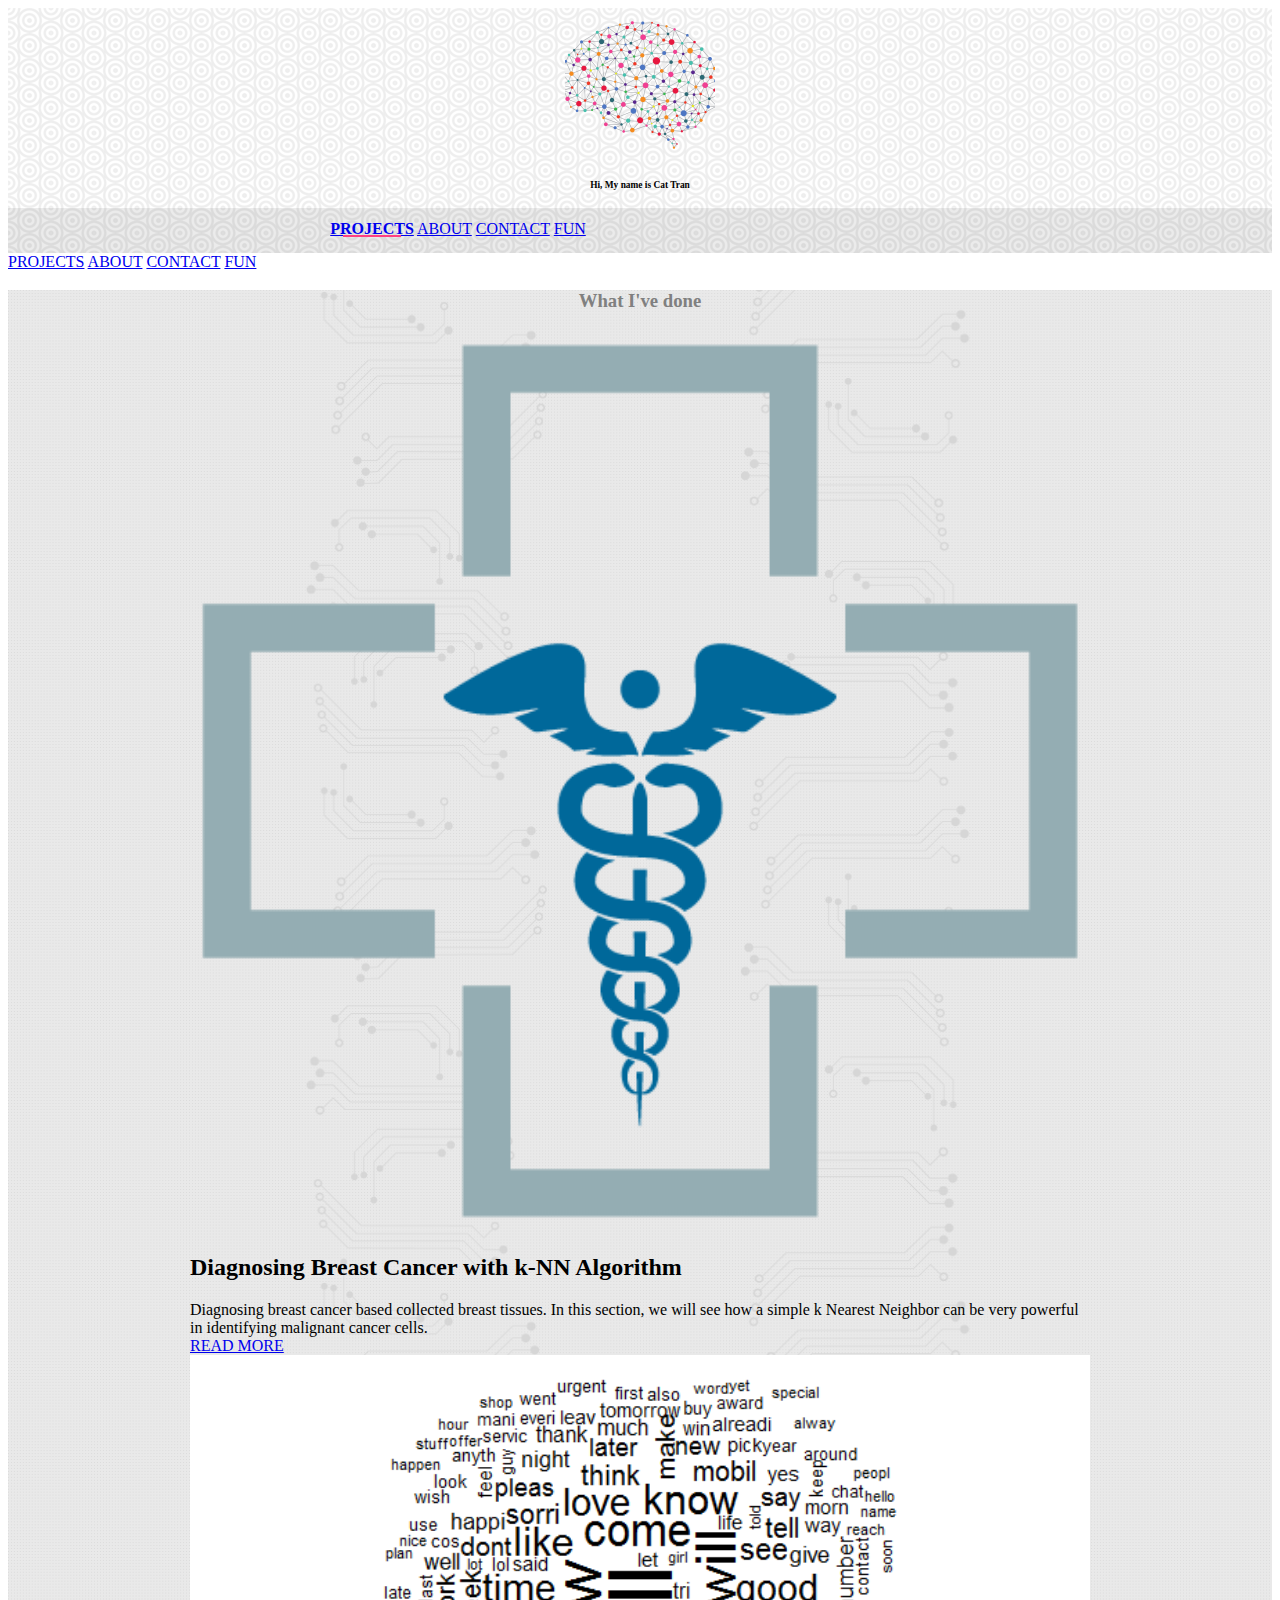
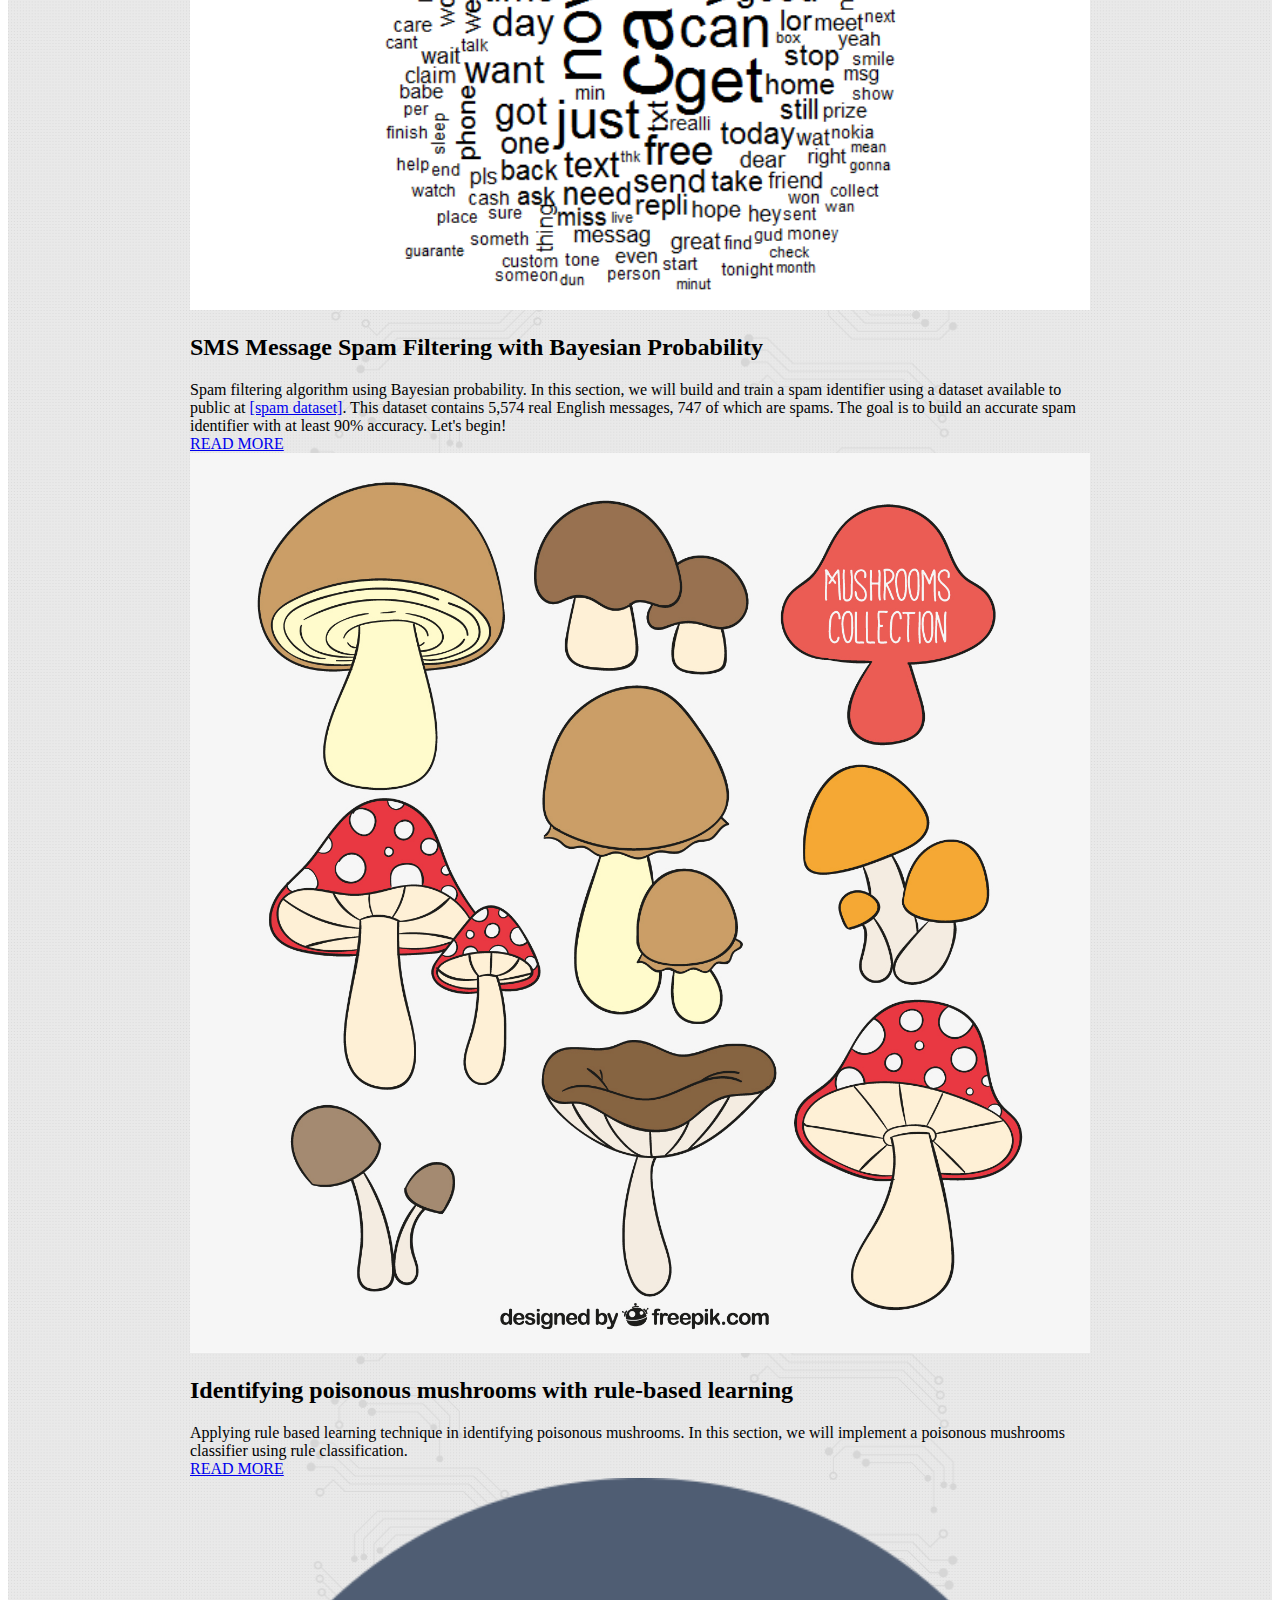
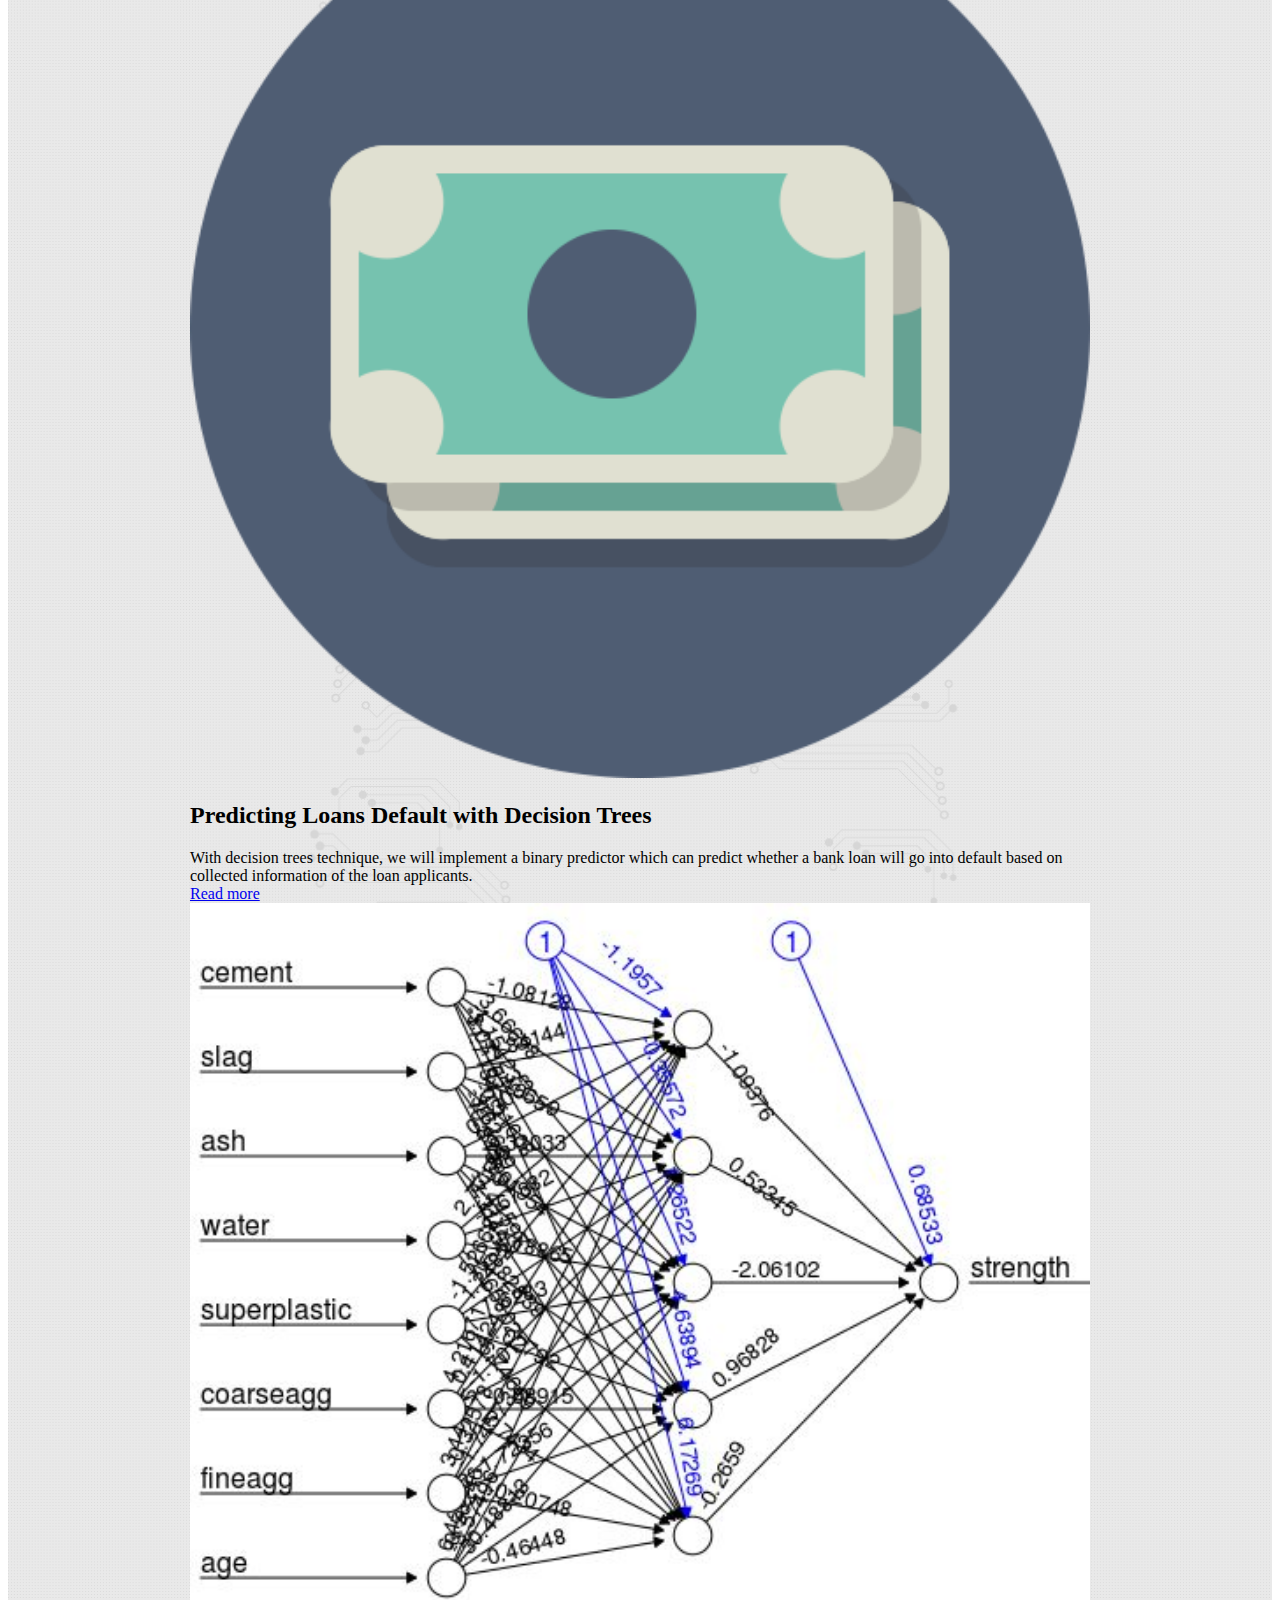
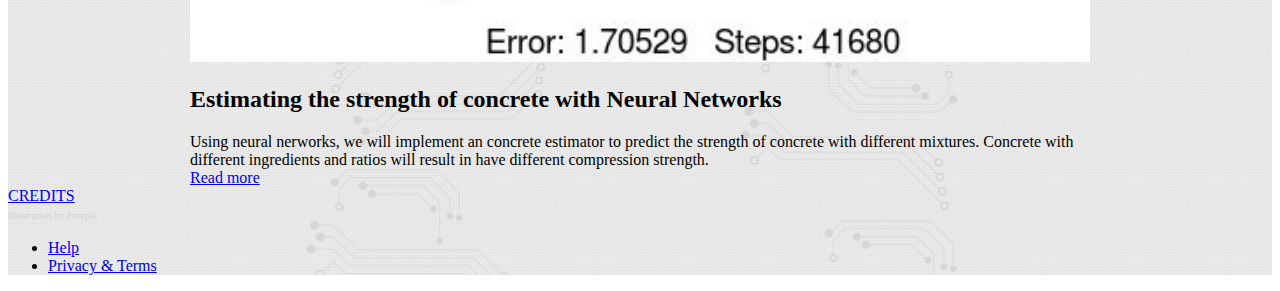
==== index.html @ 6f1a725e "Initial commit" ====
<!doctype html>
<!--
*
*
*
*
*-->
<html lang="en">
<!--============================HEAD===========================-->
<head>
    <meta charset="utf-8">
    <meta http-equiv="X-UA-Compatible" content="IE=edge">
    <meta name="description" content="A portfolio template that uses Material Design Lite.">
    <meta name="viewport" content="width=device-width, initial-scale=1.0, minimum-scale=1.0">
    <title>Cat in Da Hatz</title>
    <link rel="stylesheet" href="https://fonts.googleapis.com/css?family=Roboto:regular,bold,italic,thin,light,bolditalic,black,medium&amp;lang=en">
    <link rel="stylesheet" href="https://code.getmdl.io/1.3.0/material.grey-pink.min.css" />
    <link rel="stylesheet" href="styles.css" />
    <link rel="stylesheet" href="https://fonts.googleapis.com/icon?family=Material+Icons">
</head>
<!--xxxxxxxxxxxxxxxxxxxxxxxx END HEAD XXXXXXXXXXXXXXXXXXXXXXXXX-->
    
<!--============================BODY===========================-->
<body>
    <div class="mdl-layout mdl-js-layout mdl-layout--fixed-header">
        <!-- HEADER, CONTAINS NAVIGATION BAR -->
        <header class="mdl-layout__header mdl-layout__header--waterfall portfolio-header">
            <div class="mdl-layout__header-row portfolio-logo-row">
                <span class="mdl-layout__title">
                    <div class="portfolio-logo"></div>
                    <span class="mdl-layout__title"><h6>Hi, My name is Cat Tran</h6></span>
                </span>
            </div>
            <div class="mdl-layout__header-row portfolio-navigation-row mdl-layout--large-screen-only">
                <nav class="mdl-navigation mdl-typography--body-1-force-preferred-font">
                    <a class="mdl-navigation__link is-active" href="index.html">PROJECTS</a>
                    <a class="mdl-navigation__link" href="about.html">ABOUT</a>
                    <a class="mdl-navigation__link" href="contact.html">CONTACT</a>
                    <a class="mdl-navigation__link" href="fun.html">FUN</a>
                </nav>
            </div>
        </header>
        <!-- NAVIGATION DRAWER, ONLY VISIBLE ON SMALL SCREEN -->
        <div class="mdl-layout__drawer mdl-layout--small-screen-only">
            <nav class="mdl-navigation mdl-typography--body-1-force-preferred-font">
                <a class="mdl-navigation__link is-active" href="index.html">PROJECTS</a>
                <a class="mdl-navigation__link" href="about.html">ABOUT</a>
                <a class="mdl-navigation__link" href="contact.html">CONTACT</a>
                <a class="mdl-navigation__link" href="fun.html">FUN</a>
            </nav>
        </div>
        <!--============== MAIN CONTENTS GOES HERE =====================-->
        <main class="mdl-layout__content">
            <h3 style="color: grey" align="center">What I've done</h3>
            <div class="mdl-grid portfolio-max-width">
                <!--****** breast cancer ******-->
                <div class="mdl-cell mdl-card mdl-shadow--4dp portfolio-card">
                    <div class="mdl-card__media">
                        <img class="article-image" src=" images/medical 2.png" border="0" alt="">
                    </div>
                    <div class="mdl-card__title">
                        <h2 class="mdl-card__title-text">Diagnosing Breast Cancer with k-NN Algorithm</h2>
                    </div>
                    <div class="mdl-card__supporting-text">
                        Diagnosing breast cancer based collected breast tissues. In this section, we will see how a simple k Nearest Neighbor can be very powerful in identifying malignant cancer cells.
                    </div>
                    <div class="mdl-card__actions mdl-card--border">
                        <a class="mdl-button mdl-button--colored mdl-js-button mdl-js-ripple-effect mdl-button--accent" href="projects/Diagnosing%20Breast%20Cancer%20with%20k-NN%20algorithm.nb.html">READ MORE</a>
                    </div>
                </div>
                <!--****** spam filter ******-->
                <div class="mdl-cell mdl-card mdl-shadow--4dp portfolio-card">
                    <div class="mdl-card__media">
                        <img class="article-image" src=" images/spam.png" border="0" alt="">
                    </div>
                    <span style="height: 37px"></span>
                    <div class="mdl-card__title">
                        <h2 class="mdl-card__title-text">SMS Message Spam Filtering with Bayesian Probability</h2>
                    </div>
                    <div class="mdl-card__supporting-text">
                        Spam filtering algorithm using Bayesian probability. In this section, we will build and train a spam identifier using a dataset available to public at <a href="http://www.dt.fee.unicamp.br/~tiago/smsspamcollection/">[spam dataset]</a>. This dataset contains 5,574 real English messages, 747 of which are spams. The goal is to build an accurate spam identifier with at least 90% accuracy. Let's begin!
                    </div>
                    <div class="mdl-card__actions mdl-card--border">
                        <a class="mdl-button mdl-button--colored mdl-js-button mdl-js-ripple-effect mdl-button--accent" href="projects/filtering%20mobile%20phone%20spam%20with%20Naive%20Bayes%20method.nb.html">READ MORE</a>
                    </div>
                </div>
                <!--****** poisonous mushrooms ******-->
                <div class="mdl-cell mdl-card mdl-shadow--4dp portfolio-card">
                    <div class="mdl-card__media">
                        <img class="article-image" src=" images/mushrooms.jpg" border="0" alt="">
                    </div>
                    <div class="mdl-card__title">
                        <h2 class="mdl-card__title-text">Identifying poisonous mushrooms with rule-based learning</h2>
                    </div>
                    <div class="mdl-card__supporting-text">
                        Applying rule based learning technique in identifying poisonous mushrooms. In this section, we will implement a poisonous mushrooms classifier using rule classification.
                    </div>
                    <div class="mdl-card__actions mdl-card--border">
                        <a class="mdl-button mdl-button--colored mdl-js-button mdl-js-ripple-effect mdl-button--accent" href="projects/identifying%20poisonous%20mushrooms%20with%20rule-based%20classifier.nb.html">READ MORE</a>
                    </div>
                </div>
                <!--****** risky bank loans *******-->
                <div class="mdl-cell mdl-card mdl-shadow--4dp portfolio-card">
                    <div class="mdl-card__media">
                        <img class="article-image" src=" images/money.png" border="0" alt="">
                    </div>
                    <div class="mdl-card__title">
                        <h2 class="mdl-card__title-text">Predicting Loans Default with Decision Trees</h2>
                    </div>
                    <div class="mdl-card__supporting-text">
                        With decision trees technique, we will implement a binary predictor which can predict whether a bank loan will go into default based on collected information of the loan applicants.
                    </div>
                    <div class="mdl-card__actions mdl-card--border">
                        <a class="mdl-button mdl-button--colored mdl-js-button mdl-js-ripple-effect mdl-button--accent" href="projects/identying%20risky%20bank%20loans%20with%20C5.0%20decision%20trees.nb.html">Read more</a>
                    </div>
                </div>
                <!--****** concrete strength ******-->
                <div class="mdl-cell mdl-card mdl-shadow--4dp portfolio-card">
                    <div class="mdl-card__media">
                        <img class="article-image" src=" images/concrete.jpg" border="0" alt="">
                    </div>
                    <div class="mdl-card__title">
                        <h2 class="mdl-card__title-text">Estimating the strength of concrete with Neural Networks</h2>
                    </div>
                    <div class="mdl-card__supporting-text">
                        Using neural nerworks, we will implement an concrete estimator to predict the strength of concrete with different mixtures. Concrete with different ingredients and ratios will result in have different compression strength.
                    </div>
                    <div class="mdl-card__actions mdl-card--border">
                        <a class="mdl-button mdl-button--colored mdl-js-button mdl-js-ripple-effect mdl-button--accent" href="projects/modeling%20the%20strength%20of%20concrete%20with%20artificial%20neural%20networks.nb.html">Read more</a>
                    </div>
                </div>
                <!--****** more projects here ******-->        
                
                
            </div>
            <!--========================== FOOTER OF THE SITE ===============================-->
            <footer class="mdl-mini-footer">
                <div class="mdl-mini-footer__left-section">
                    <div class="mdl-logo">
                        <a href="https://getmdl.io/templates/index.html">CREDITS</a><br>
                        <a style="font-size:10px; color: lightgrey; text-decoration: none" href='http://www.freepik.com/free-vector/hand-drawn-mushrooms-collection_820261.htm'>Illustration by Freepik</a>
                    </div>
                </div>
                <div class="mdl-mini-footer__right-section">
                    <ul class="mdl-mini-footer__link-list">
                        <li><a href="#">Help</a></li>
                        <li><a href="#">Privacy & Terms</a></li>
                    </ul>
                </div>
            </footer>
        </main>
    </div>
    <script src="https://code.getmdl.io/1.3.0/material.min.js"></script>
</body>
<!--XXXXXXXXXXXXXXXXXXXXXXXXXXXXXXXXXXXXXXXX END BODY XXXXXXXXXXXXXXXXXXXXXXXXXXXXXXXXXXXXX-->
</html>
---- styles.css ----
main{
    background-image: url("images/circuit.png");
    background-size: 100%    
}
.portfolio-header {
  position: relative;
  background-image: url(images/dimension.png);
}

.portfolio-header .mdl-layout__header-row {
  padding: 0;
  -webkit-justify-content: center;
      -ms-flex-pack: center;
          justify-content: center;
}

.mdl-layout__title {
  font-size: 14px;
  text-align: center;
  font-weight: 300;
}

.is-compact .mdl-layout__title span {
  display: none;
}

.portfolio-logo-row {
  min-height: 200px;
}

.is-compact .portfolio-logo-row {
  min-height: auto;
}

.portfolio-logo {
  background: url(images/small_1420.png) 50% no-repeat;
  background-size: cover;
  height: 150px;
  width: 150px;
  margin: auto auto 10px;
}

.is-compact .portfolio-logo {
  height: 50px;
  width: 50px;
  margin-top: 7px;
}

.portfolio-navigation-row {
  background-color: rgba(0, 0, 0, 0.08);
  text-transform: uppercase;
  height: 45px;
}

.portfolio-navigation-row  .mdl-navigation {
  text-align: center;
  max-width: 900px;
  width: 100%;
}

.portfolio-navigation-row .mdl-navigation__link {
  -webkit-flex: 1;
      -ms-flex: 1;
          flex: 1;
  line-height: 42px;
}

.portfolio-header .mdl-layout__drawer-button {
    background-color: rgba(197, 197, 197, 0.44);
}

.portfolio-navigation-row .is-active {
  position: relative;
  font-weight: bold;
}

.portfolio-navigation-row .is-active:after {
  content: "";
  width: 70%;
  height: 2px;
  display: block;
  position: absolute;
  bottom: 0;
  left: 0;
  background-color: rgb(255,64,129);
  left: 15%;
}

.portfolio-card .mdl-card__title {
  padding-bottom: 0;
}

.portfolio-blog-card-full-bg {
  background: url(images/example-blog03.jpg) center / cover;
}

.portfolio-blog-card-event-bg {
  background: url(images/example-blog05.jpg) center / cover;
}

.portfolio-blog-card-strip-bg {
  background: url(images/example-blog06.jpg) center / cover;
}

.portfolio-blog-card-compact .mdl-card__title {
  padding-bottom: 0;
}

.portfolio-blog-card-bg > .mdl-card__actions {
  height: 52px;
  padding: 16px;
  background: rgba(0, 0, 0, 0.2);
}

img.article-image{
    width: 100%;
    height: auto
}

img.article-image-about {
  width: 50%;
  height: 50%;    
  border-radius: 50%;
  display: block;
  margin: auto;
}

img.article-image-about:hover{
    filter: none
}

.portfolio-max-width {
  max-width: 900px;
  margin: auto;
}

.portfolio-copy {
  max-width: 700px;
}

.no-padding {
  padding: 0;
}

.no-left-padding{
  padding-left: 0;
}

.no-bottom-padding {
  padding-bottom: 0;
}

.padding-top {
  padding: 10px 0 0;
}

.portfolio-share-btn {
  position: relative;
  float: right;
  top: -4px;
}

.demo-card-event > .mdl-card__actions {
    -webkit-align-items: center;
        -ms-flex-align: center;
            align-items: center;
    box-sizing: border-box;
    display: -webkit-flex;
    display: -ms-flexbox;
    display: flex;
}

.portfolio-contact .mdl-textfield {
  width: 100%;
}

.portfolio-contact form {
  max-width: 550px;
  margin: auto;
}

footer {
  background-size: cover;
}
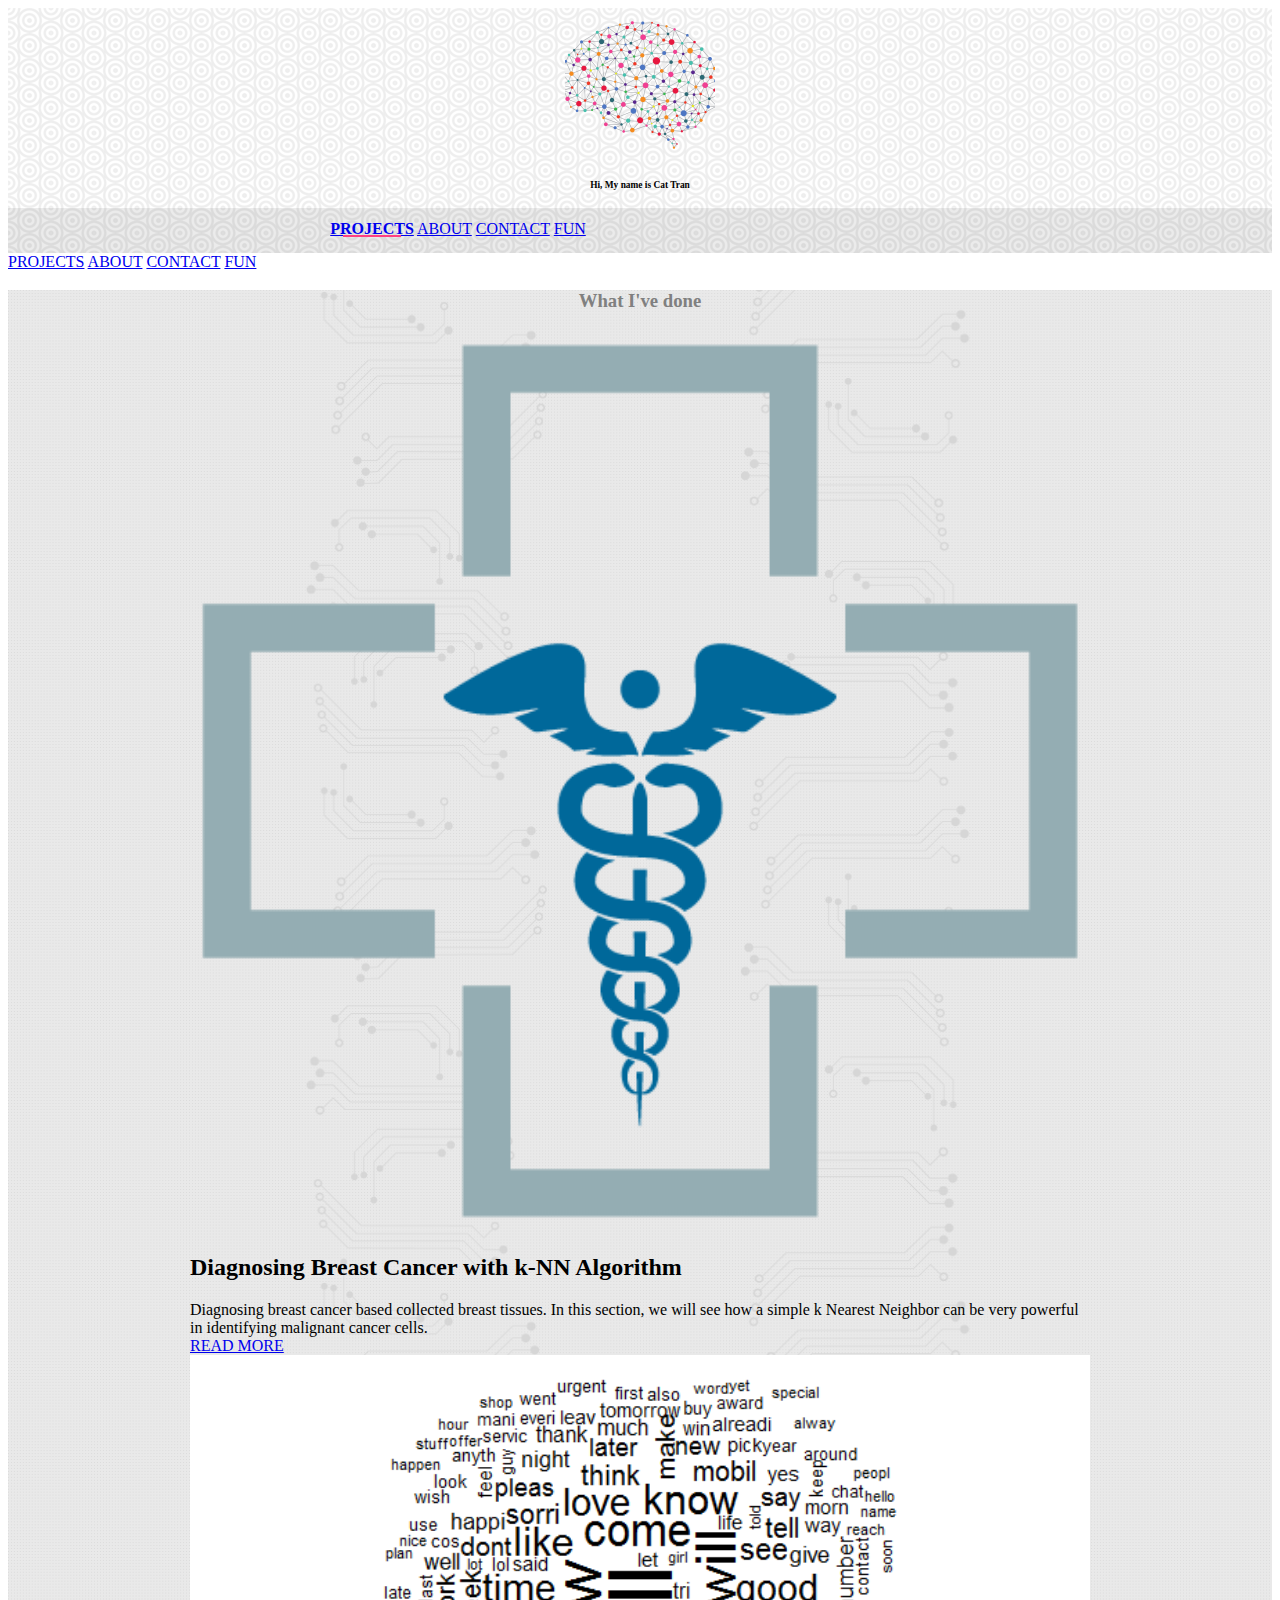
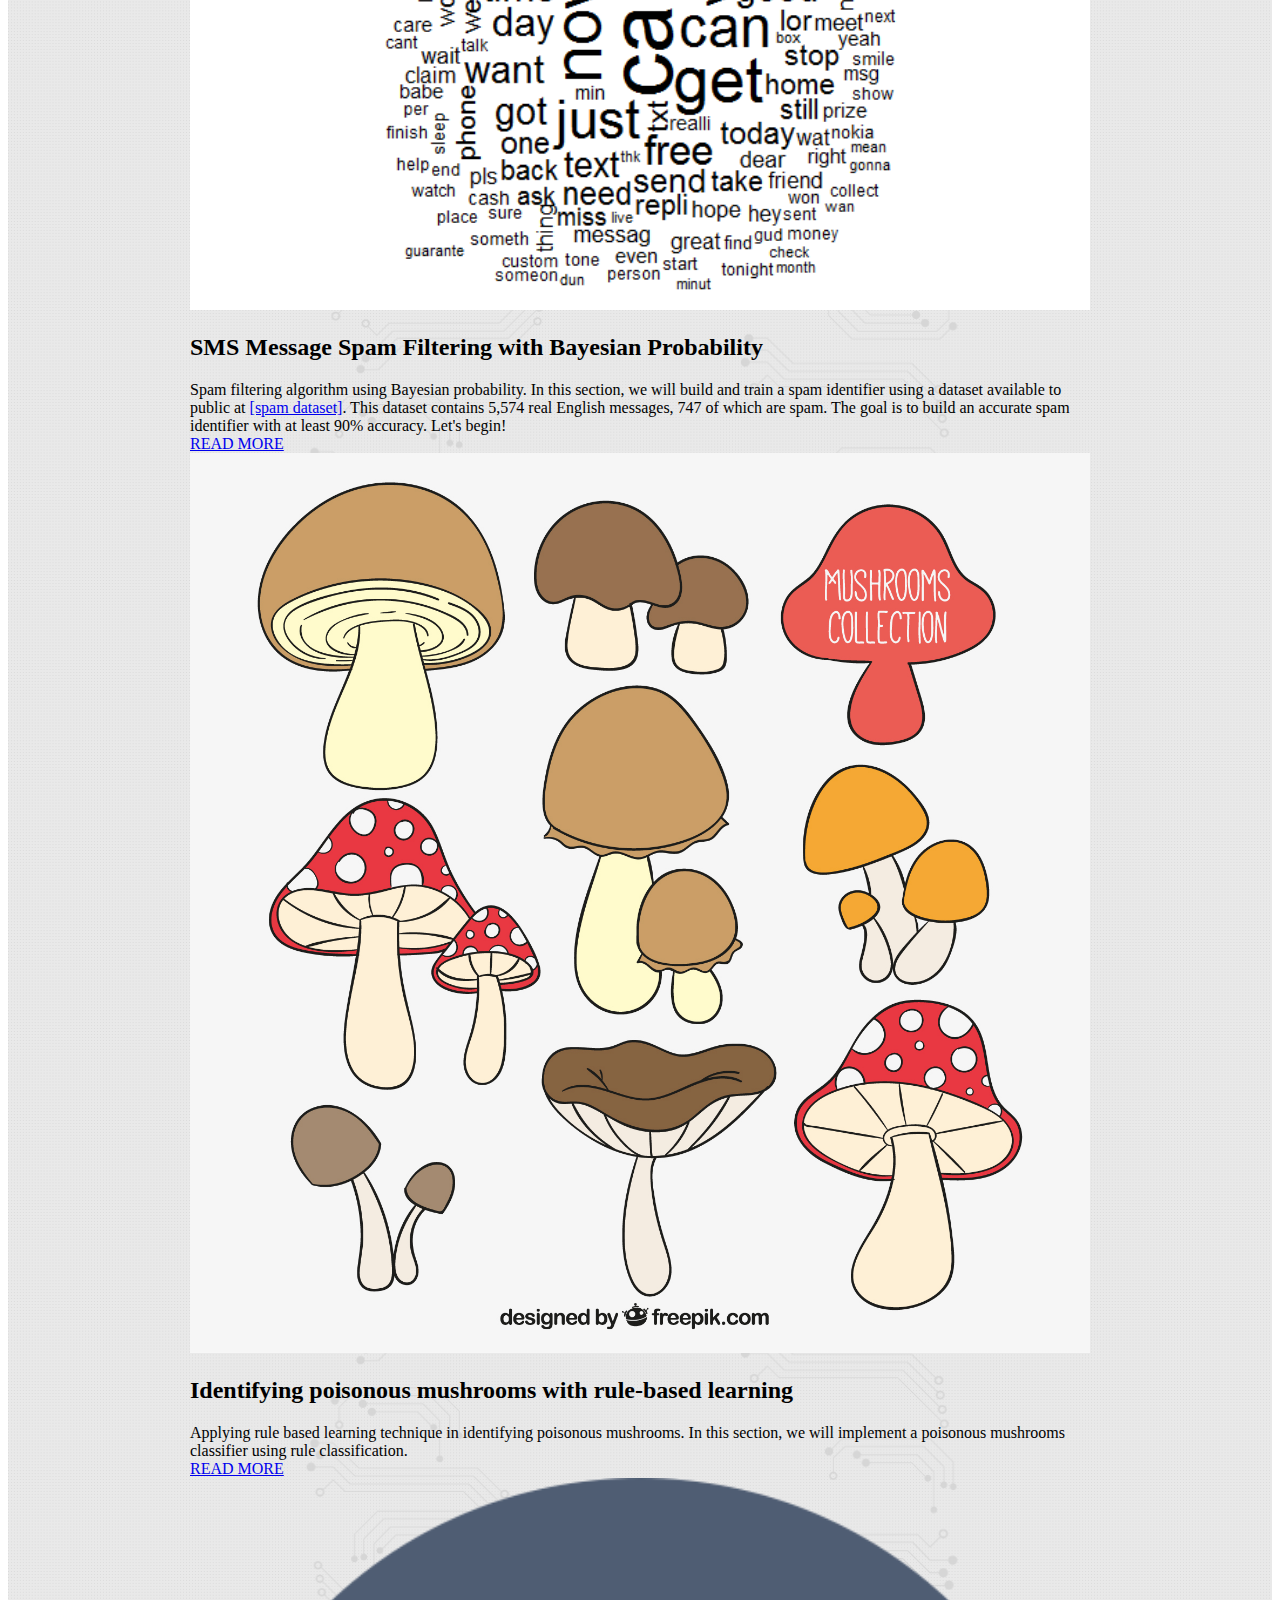
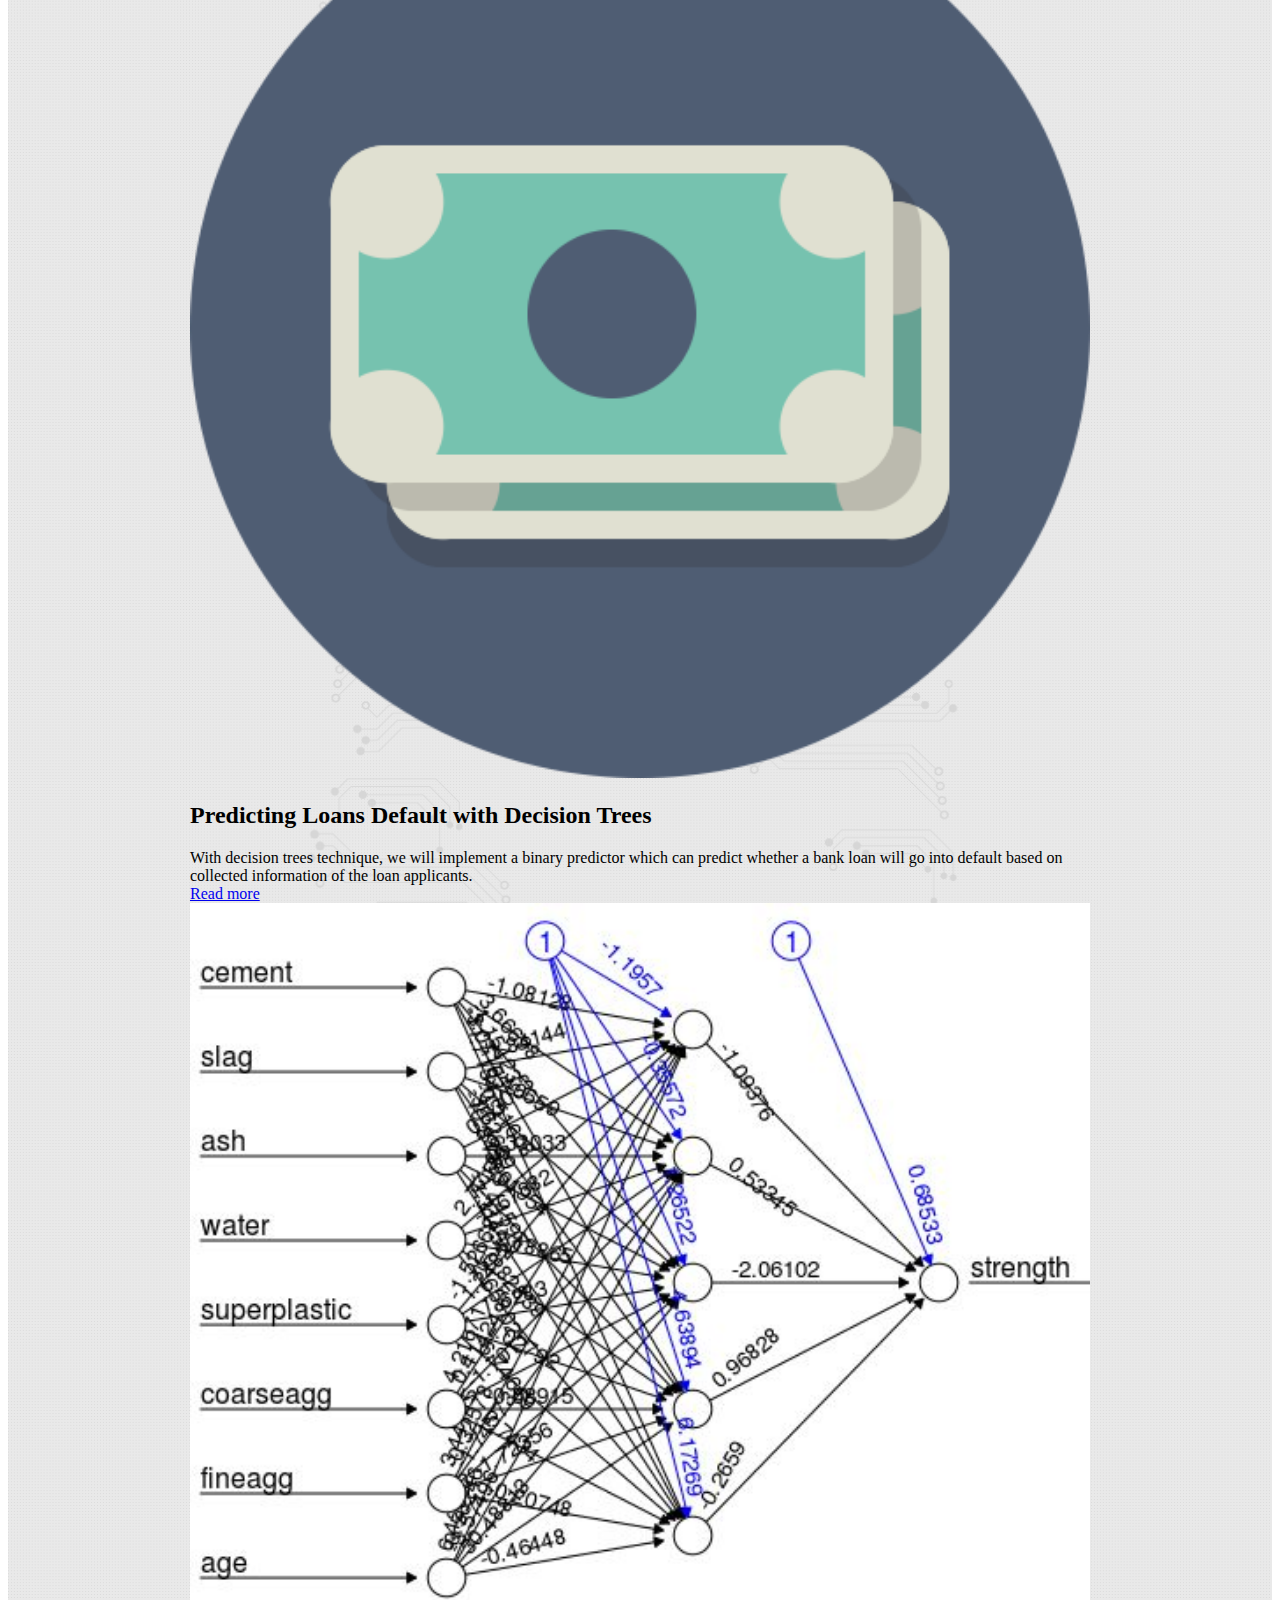
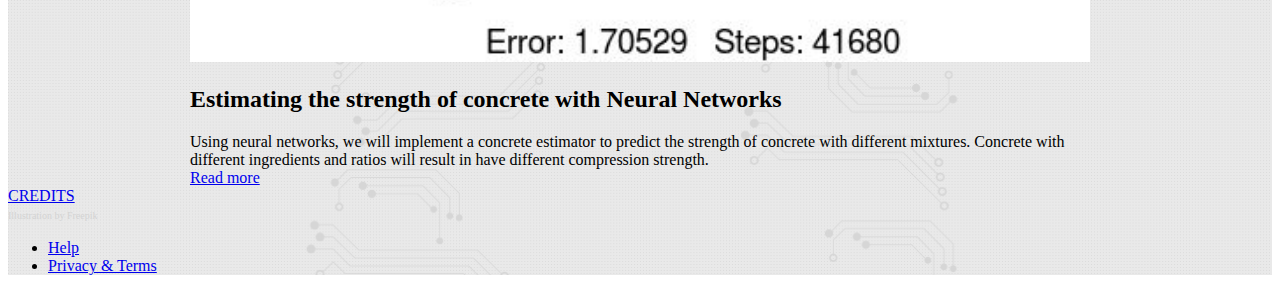
==== commit fd498496: "Spelling checked" ====
--- a/index.html
+++ b/index.html
@@ -78,7 +78,7 @@
                         <h2 class="mdl-card__title-text">SMS Message Spam Filtering with Bayesian Probability</h2>
                     </div>
                     <div class="mdl-card__supporting-text">
-                        Spam filtering algorithm using Bayesian probability. In this section, we will build and train a spam identifier using a dataset available to public at <a href="http://www.dt.fee.unicamp.br/~tiago/smsspamcollection/">[spam dataset]</a>. This dataset contains 5,574 real English messages, 747 of which are spams. The goal is to build an accurate spam identifier with at least 90% accuracy. Let's begin!
+                        Spam filtering algorithm using Bayesian probability. In this section, we will build and train a spam identifier using a dataset available to public at <a href="http://www.dt.fee.unicamp.br/~tiago/smsspamcollection/">[spam dataset]</a>. This dataset contains 5,574 real English messages, 747 of which are spam. The goal is to build an accurate spam identifier with at least 90% accuracy. Let's begin!
                     </div>
                     <div class="mdl-card__actions mdl-card--border">
                         <a class="mdl-button mdl-button--colored mdl-js-button mdl-js-ripple-effect mdl-button--accent" href="projects/filtering%20mobile%20phone%20spam%20with%20Naive%20Bayes%20method.nb.html">READ MORE</a>
@@ -123,7 +123,7 @@
                         <h2 class="mdl-card__title-text">Estimating the strength of concrete with Neural Networks</h2>
                     </div>
                     <div class="mdl-card__supporting-text">
-                        Using neural nerworks, we will implement an concrete estimator to predict the strength of concrete with different mixtures. Concrete with different ingredients and ratios will result in have different compression strength.
+                        Using neural networks, we will implement a concrete estimator to predict the strength of concrete with different mixtures. Concrete with different ingredients and ratios will result in have different compression strength.
                     </div>
                     <div class="mdl-card__actions mdl-card--border">
                         <a class="mdl-button mdl-button--colored mdl-js-button mdl-js-ripple-effect mdl-button--accent" href="projects/modeling%20the%20strength%20of%20concrete%20with%20artificial%20neural%20networks.nb.html">Read more</a>
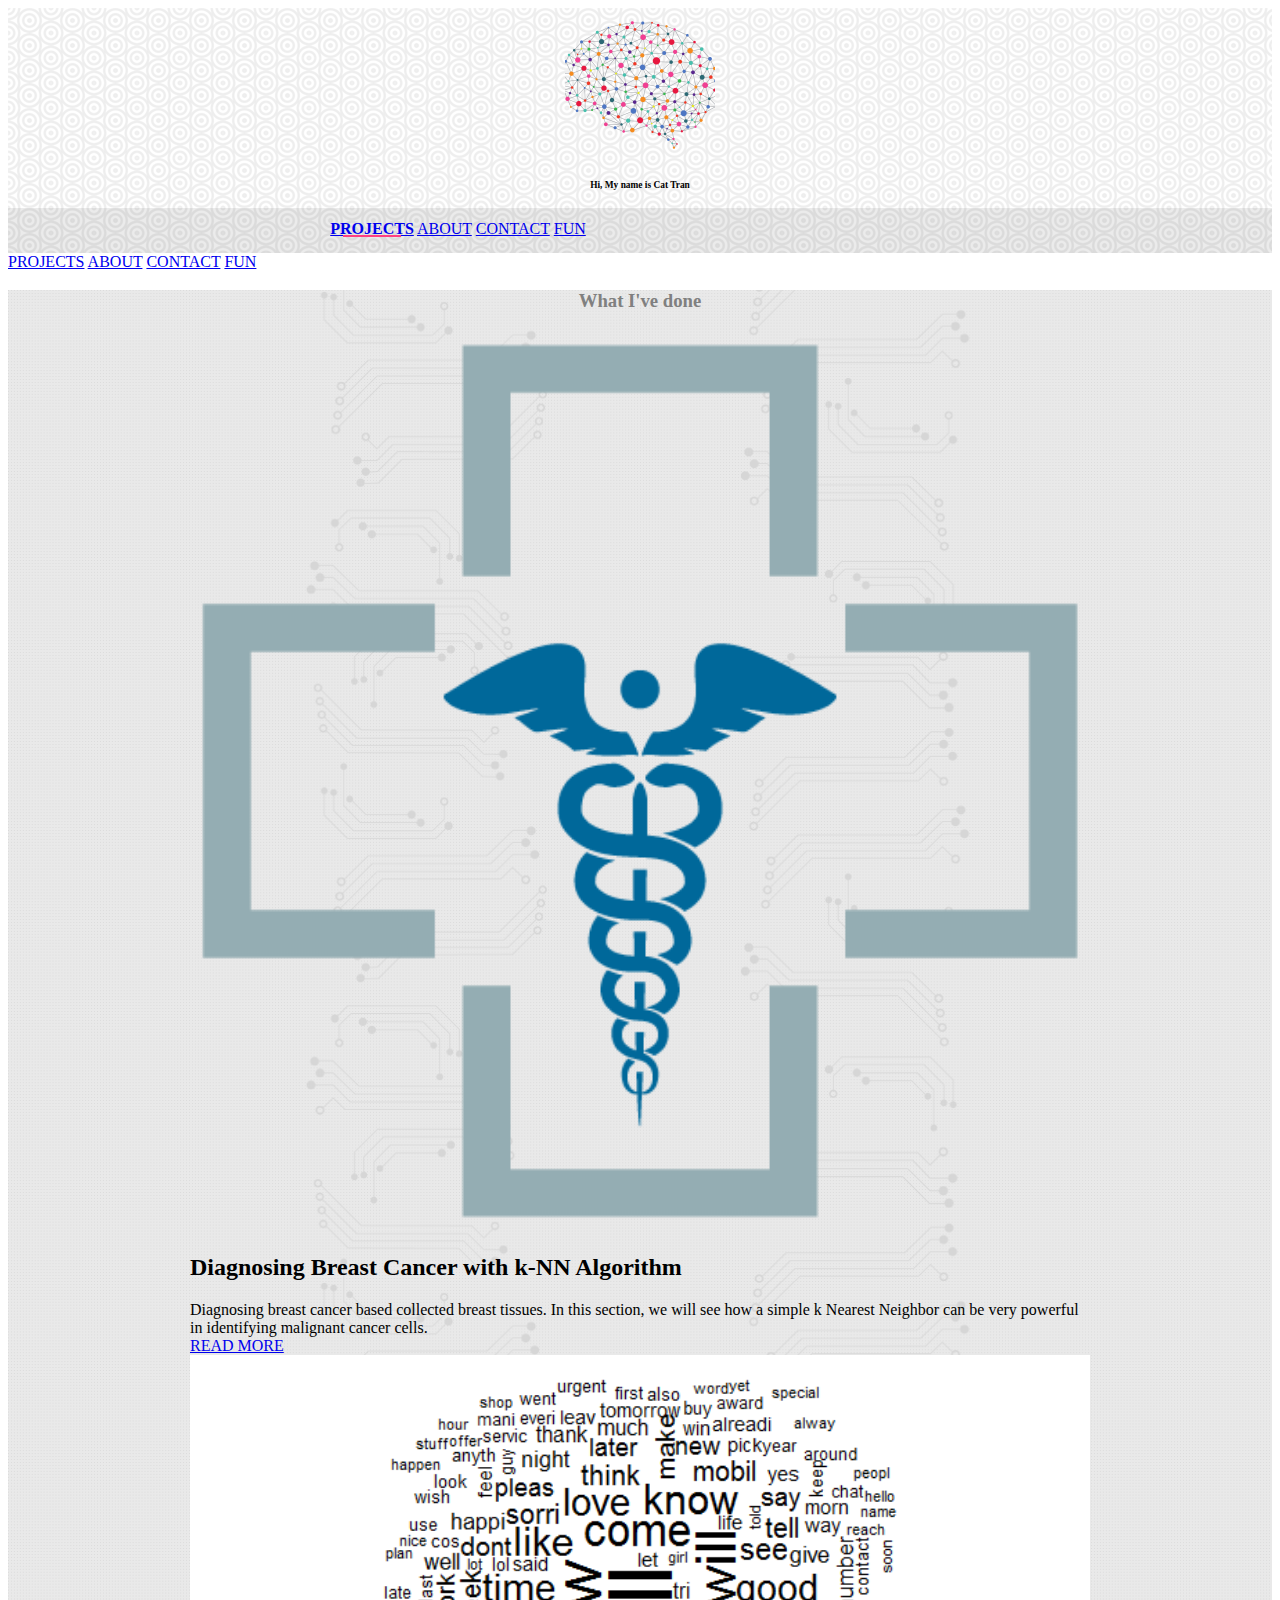
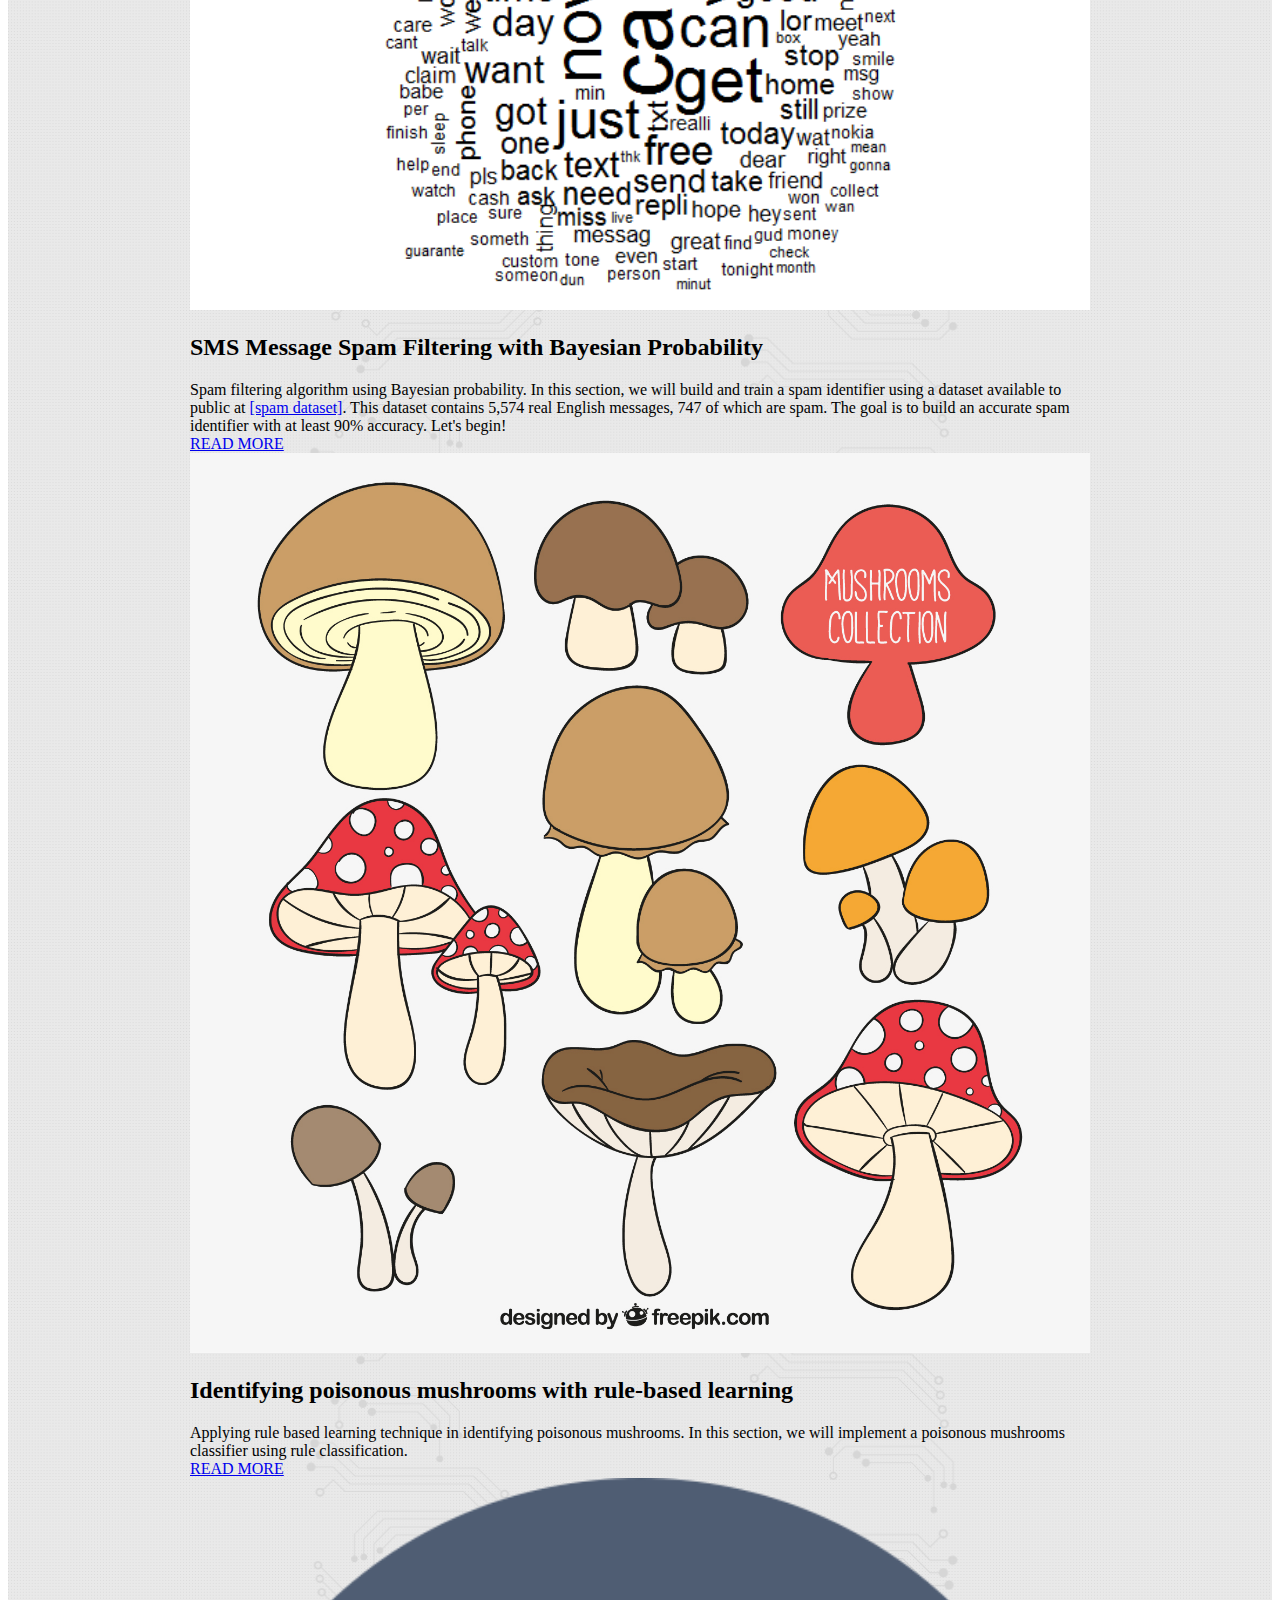
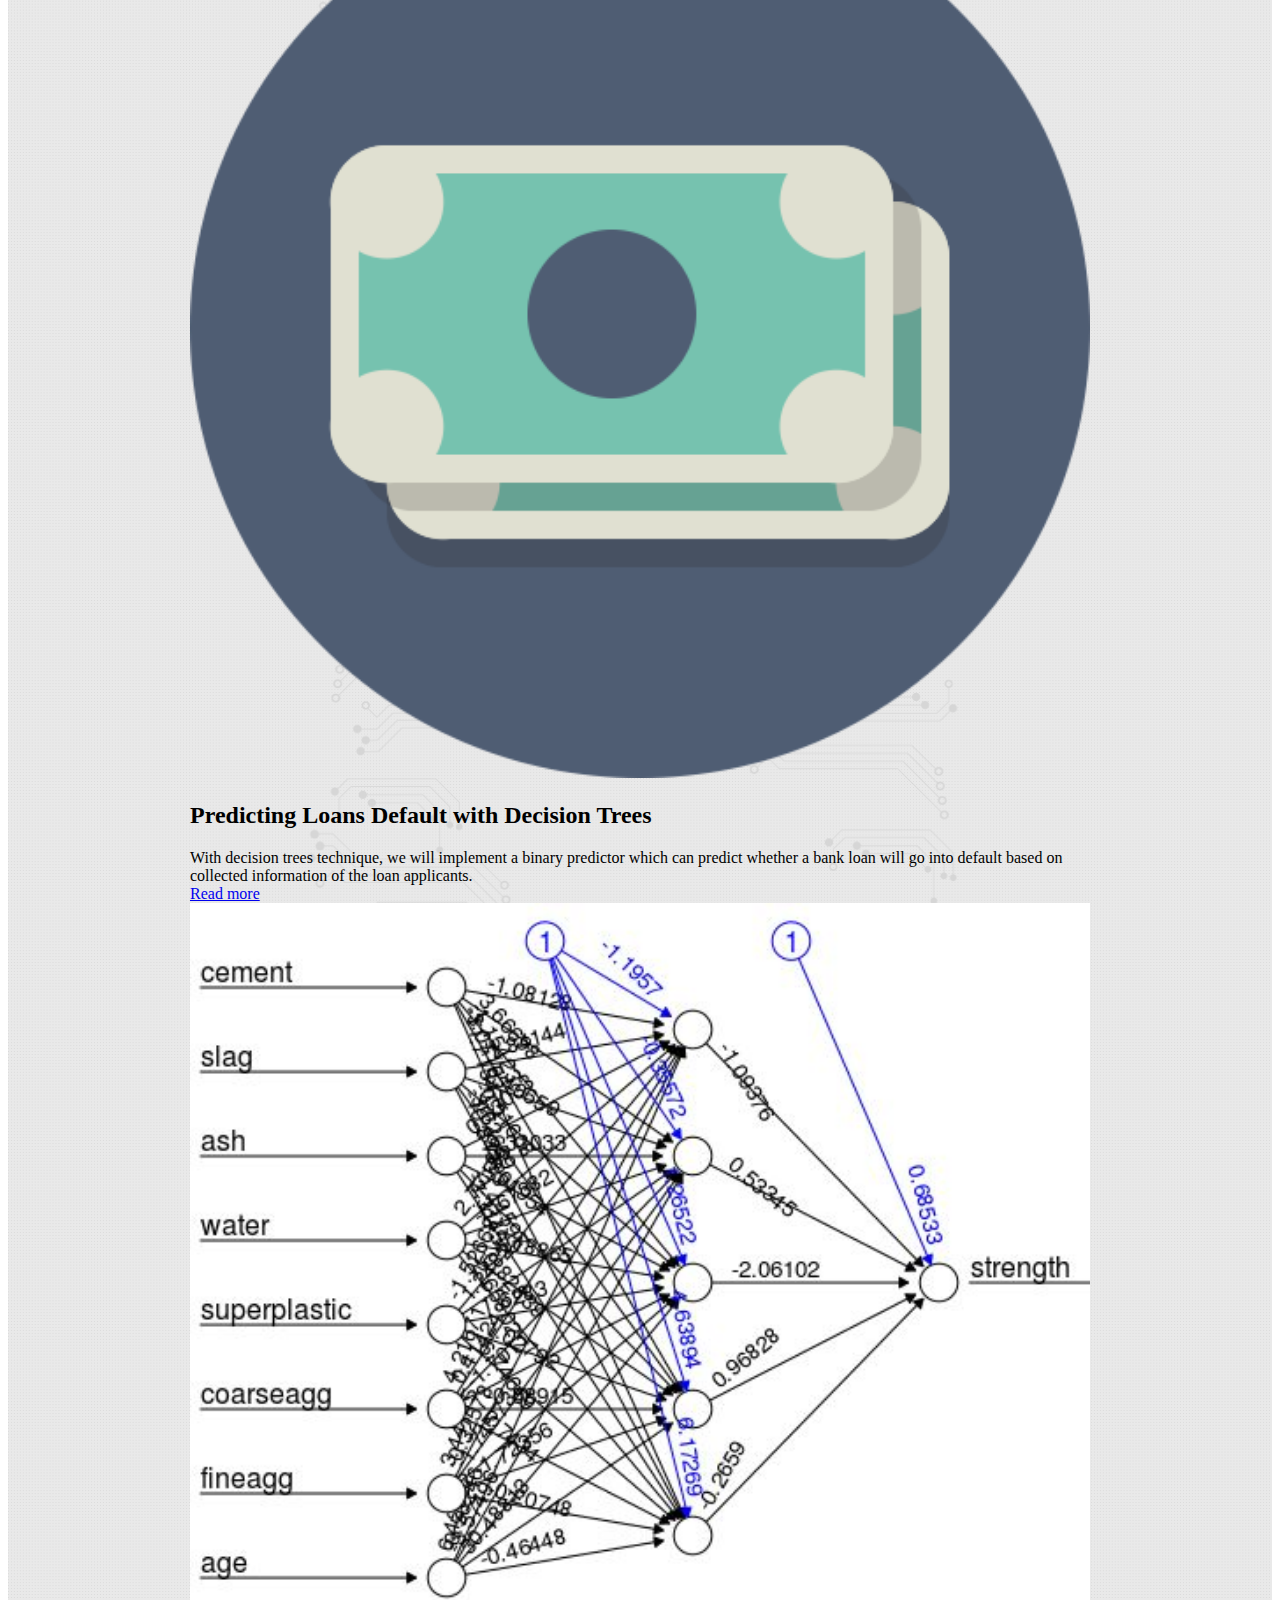
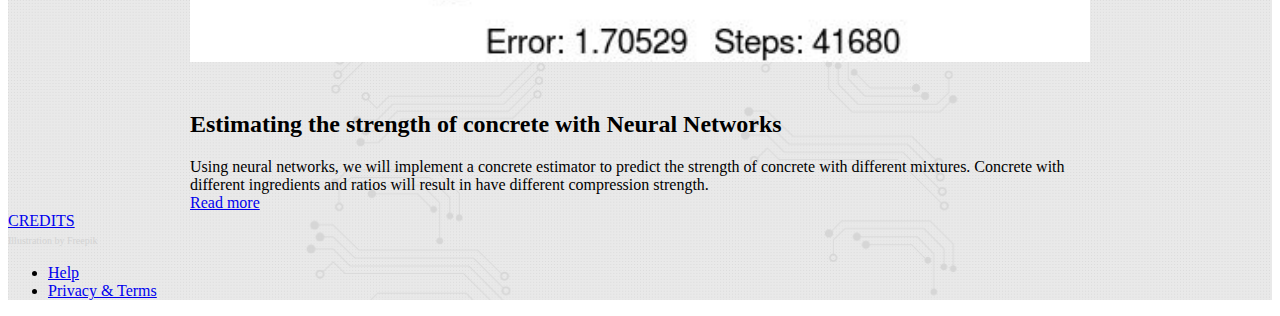
==== commit 5415e383: "Align concrete card in PROJECT" ====
--- a/index.html
+++ b/index.html
@@ -116,8 +116,8 @@
                 </div>
                 <!--****** concrete strength ******-->
                 <div class="mdl-cell mdl-card mdl-shadow--4dp portfolio-card">
-                    <div class="mdl-card__media">
-                        <img class="article-image" src=" images/concrete.jpg" border="0" alt="">
+                    <div class="mdl-card__media" style="background: none">
+                        <img class="article-image" src=" images/concrete.jpg" border="0"  style="padding-bottom: 25px" alt="">
                     </div>
                     <div class="mdl-card__title">
                         <h2 class="mdl-card__title-text">Estimating the strength of concrete with Neural Networks</h2>
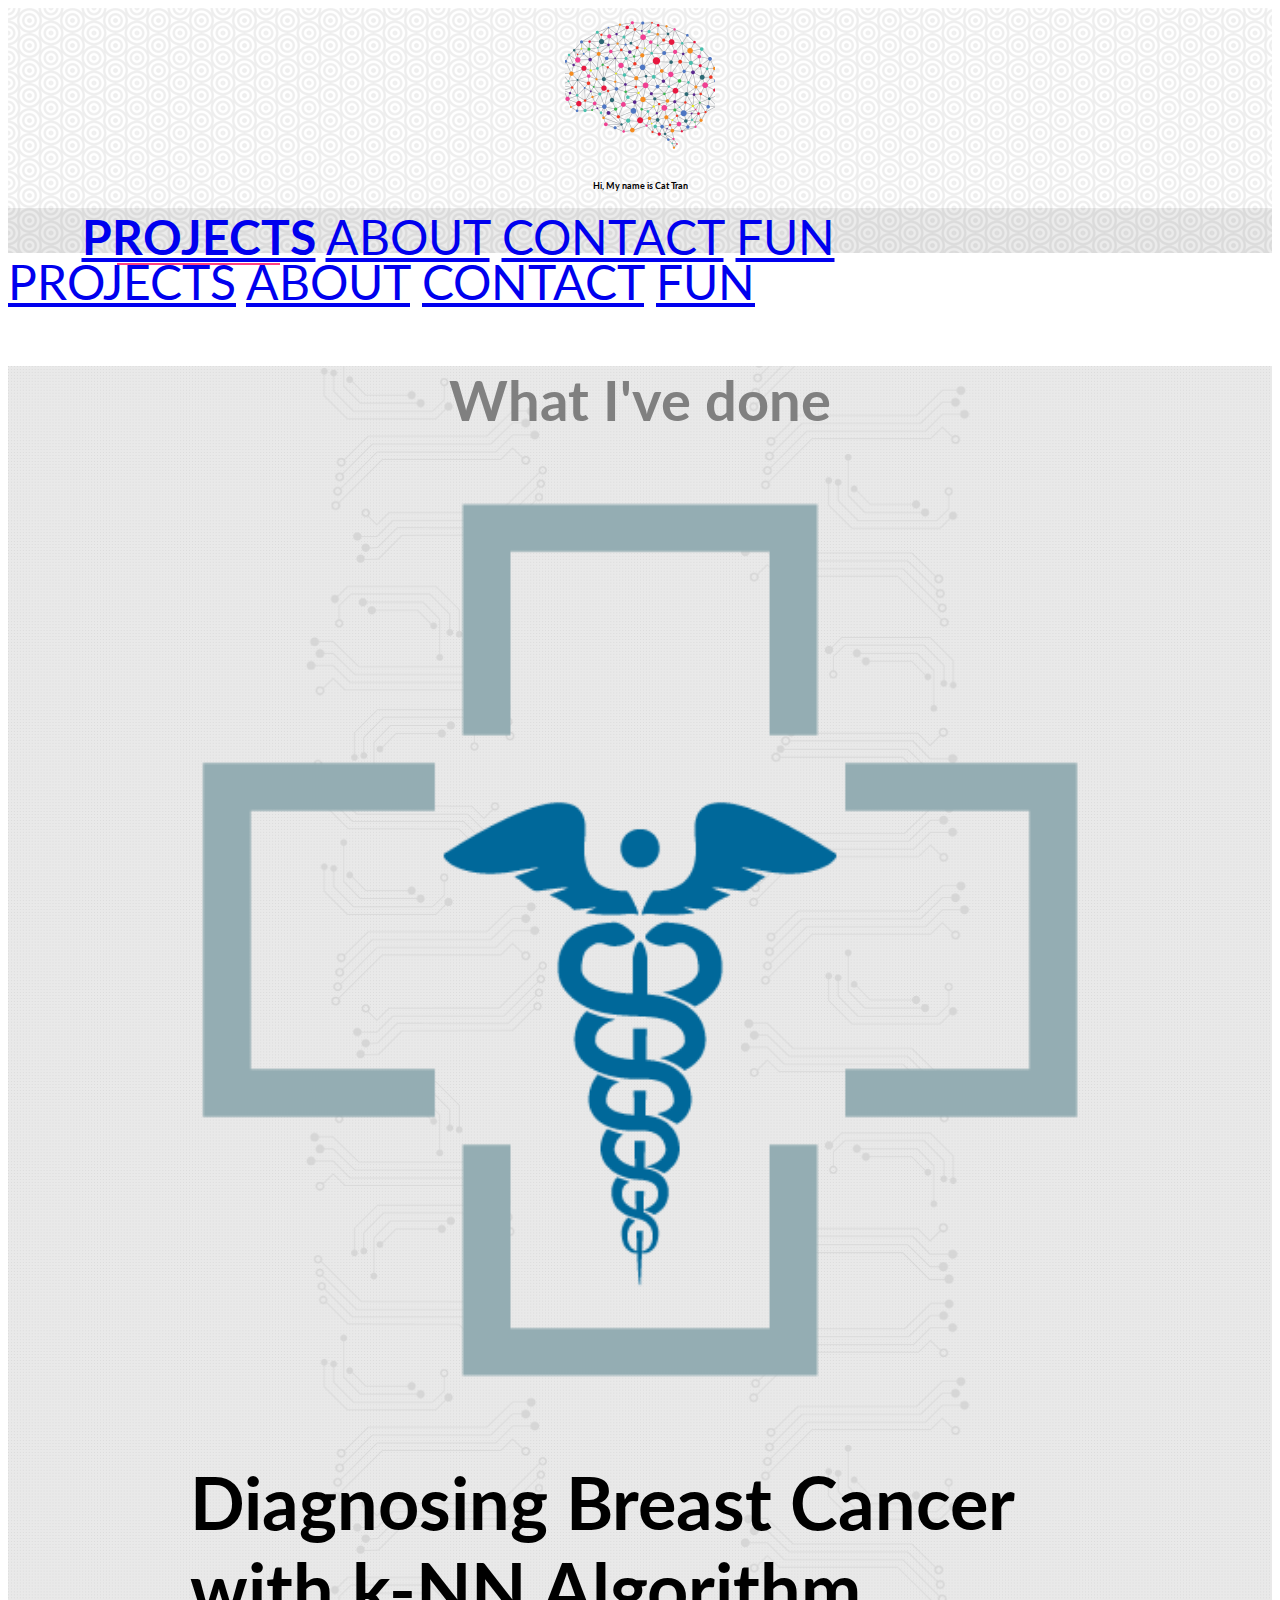
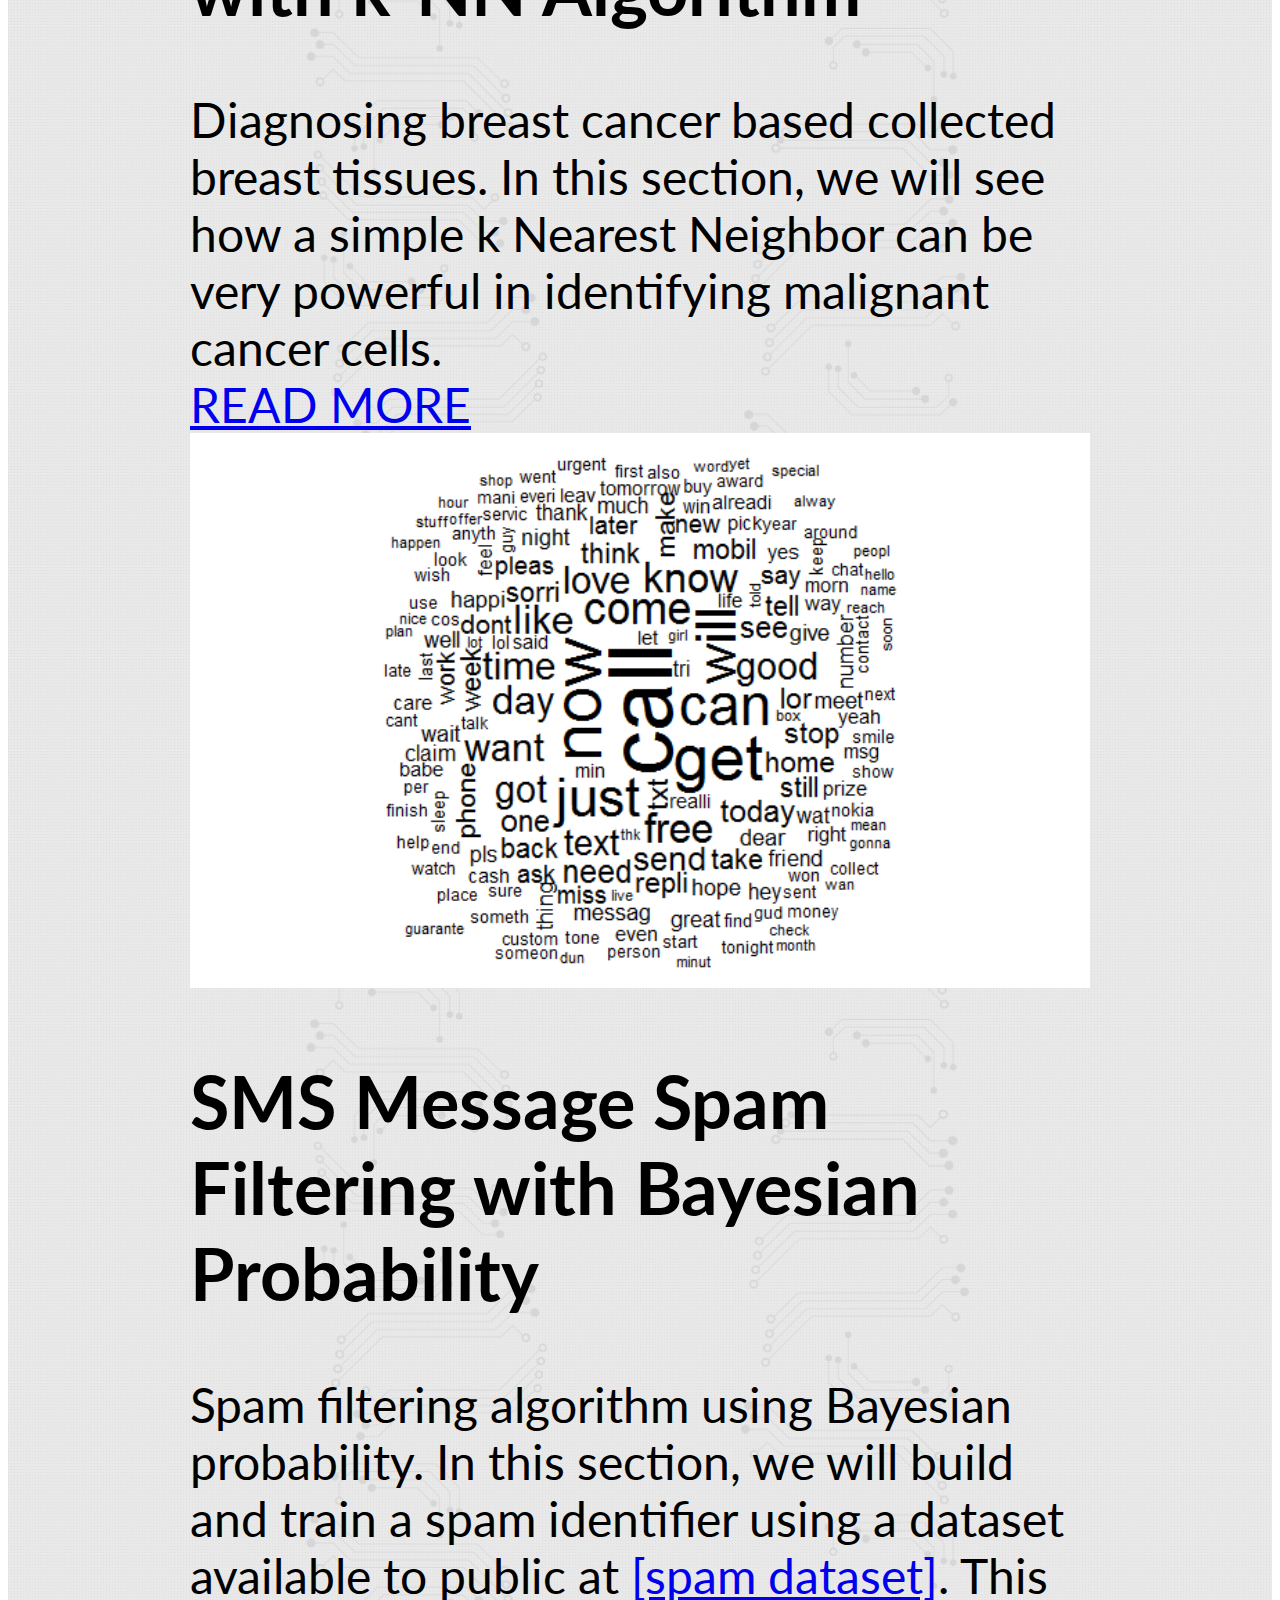
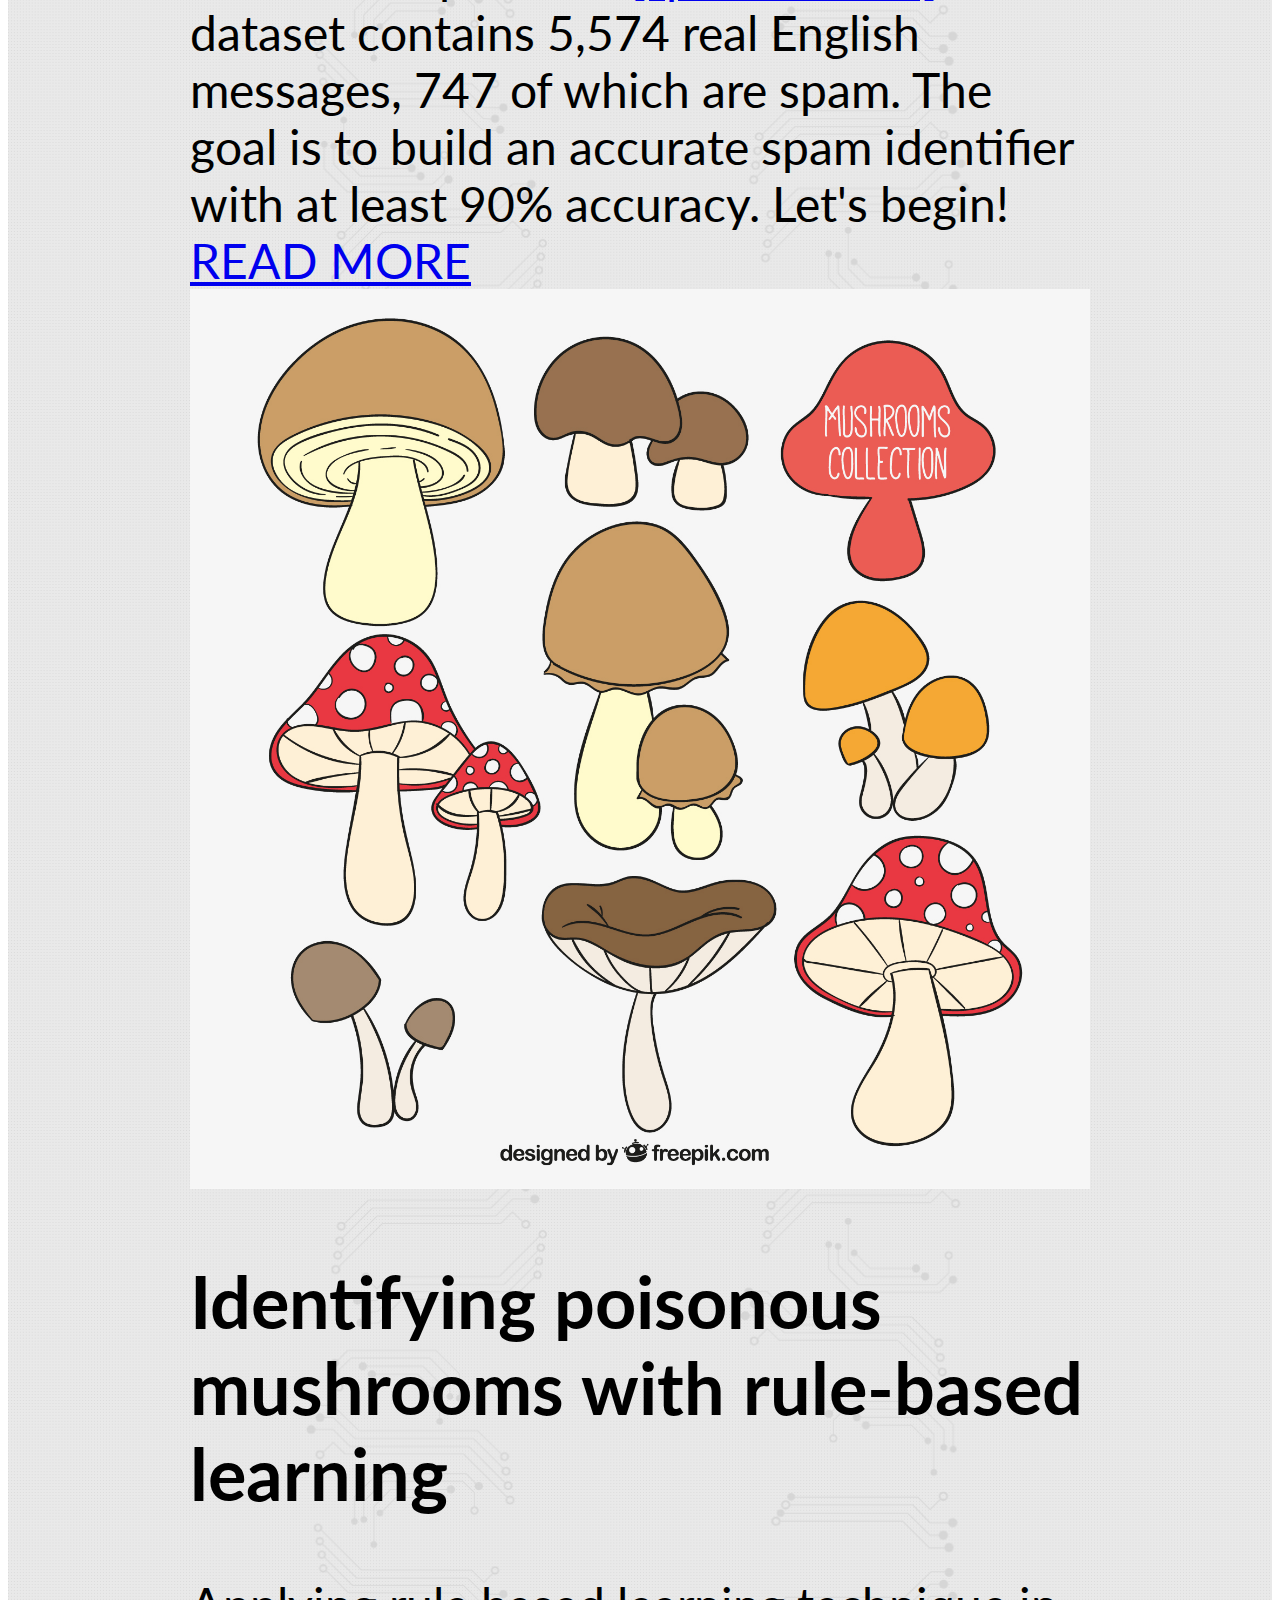
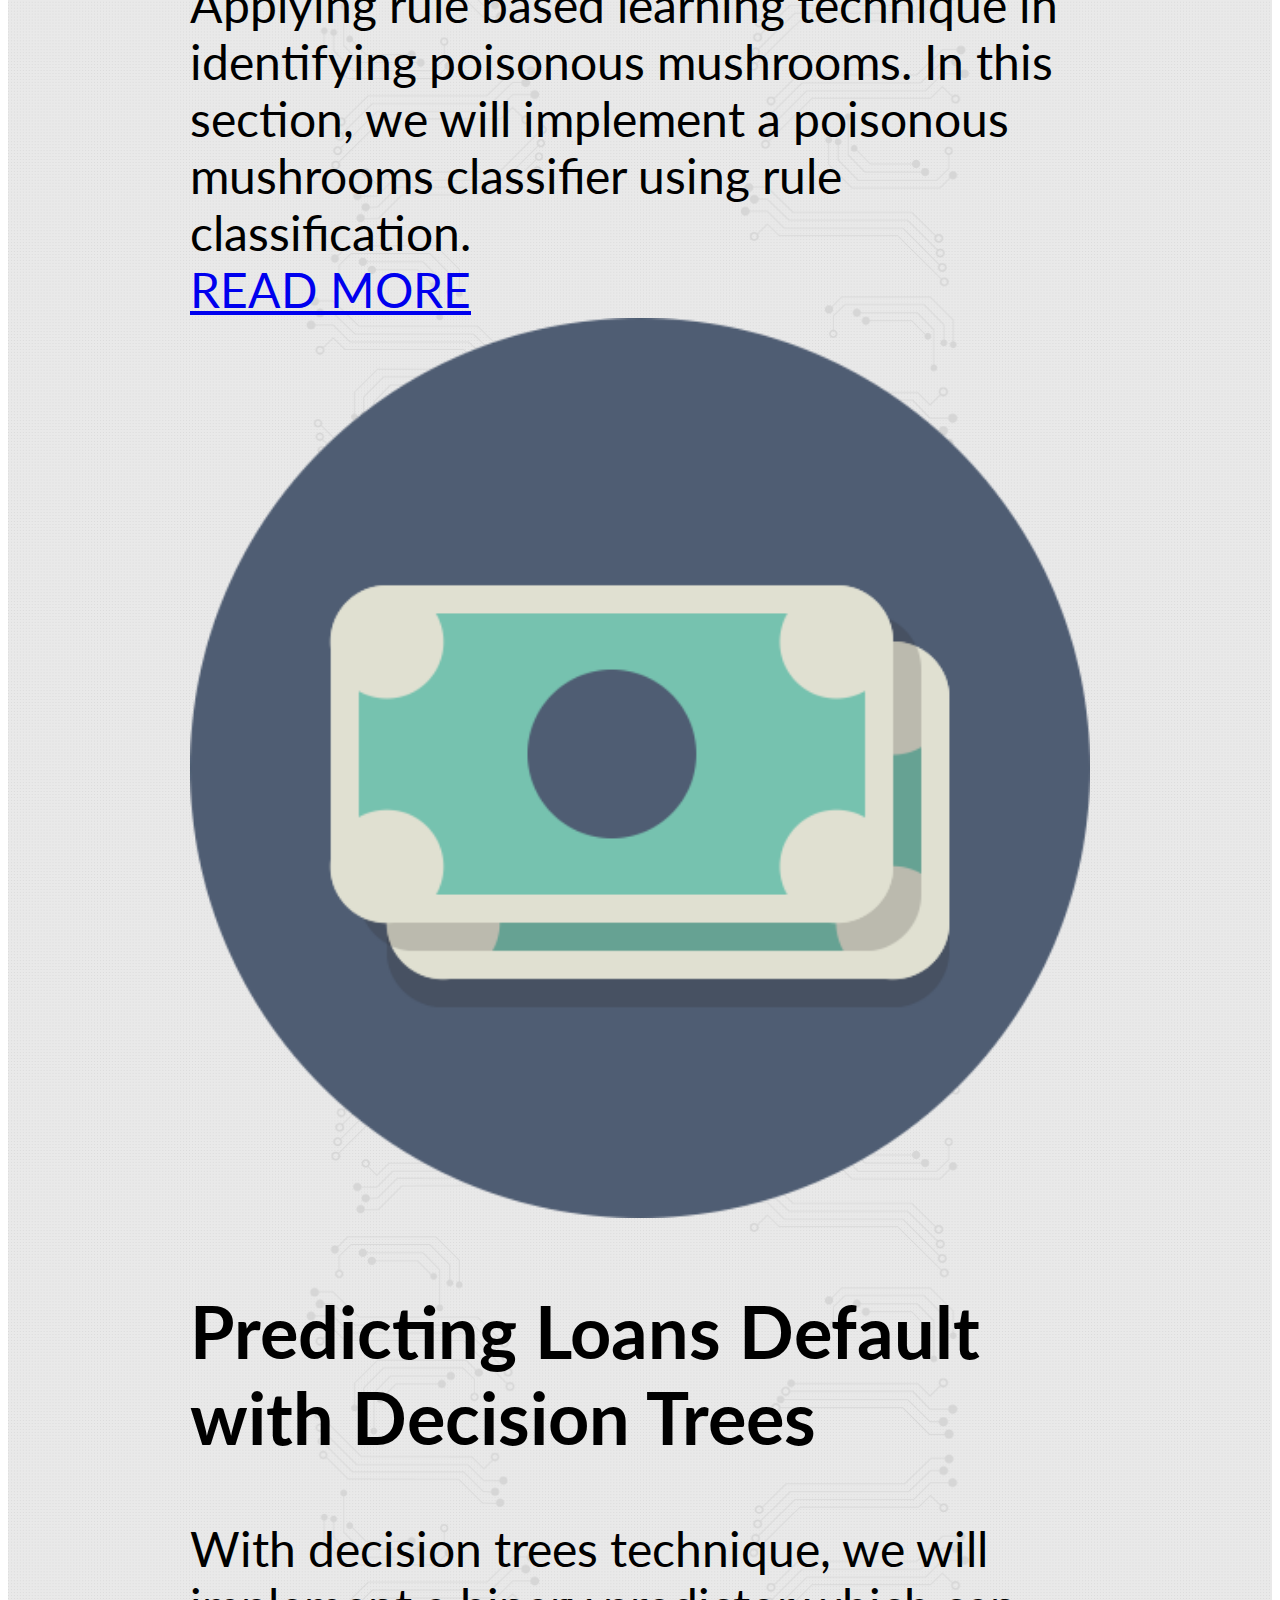
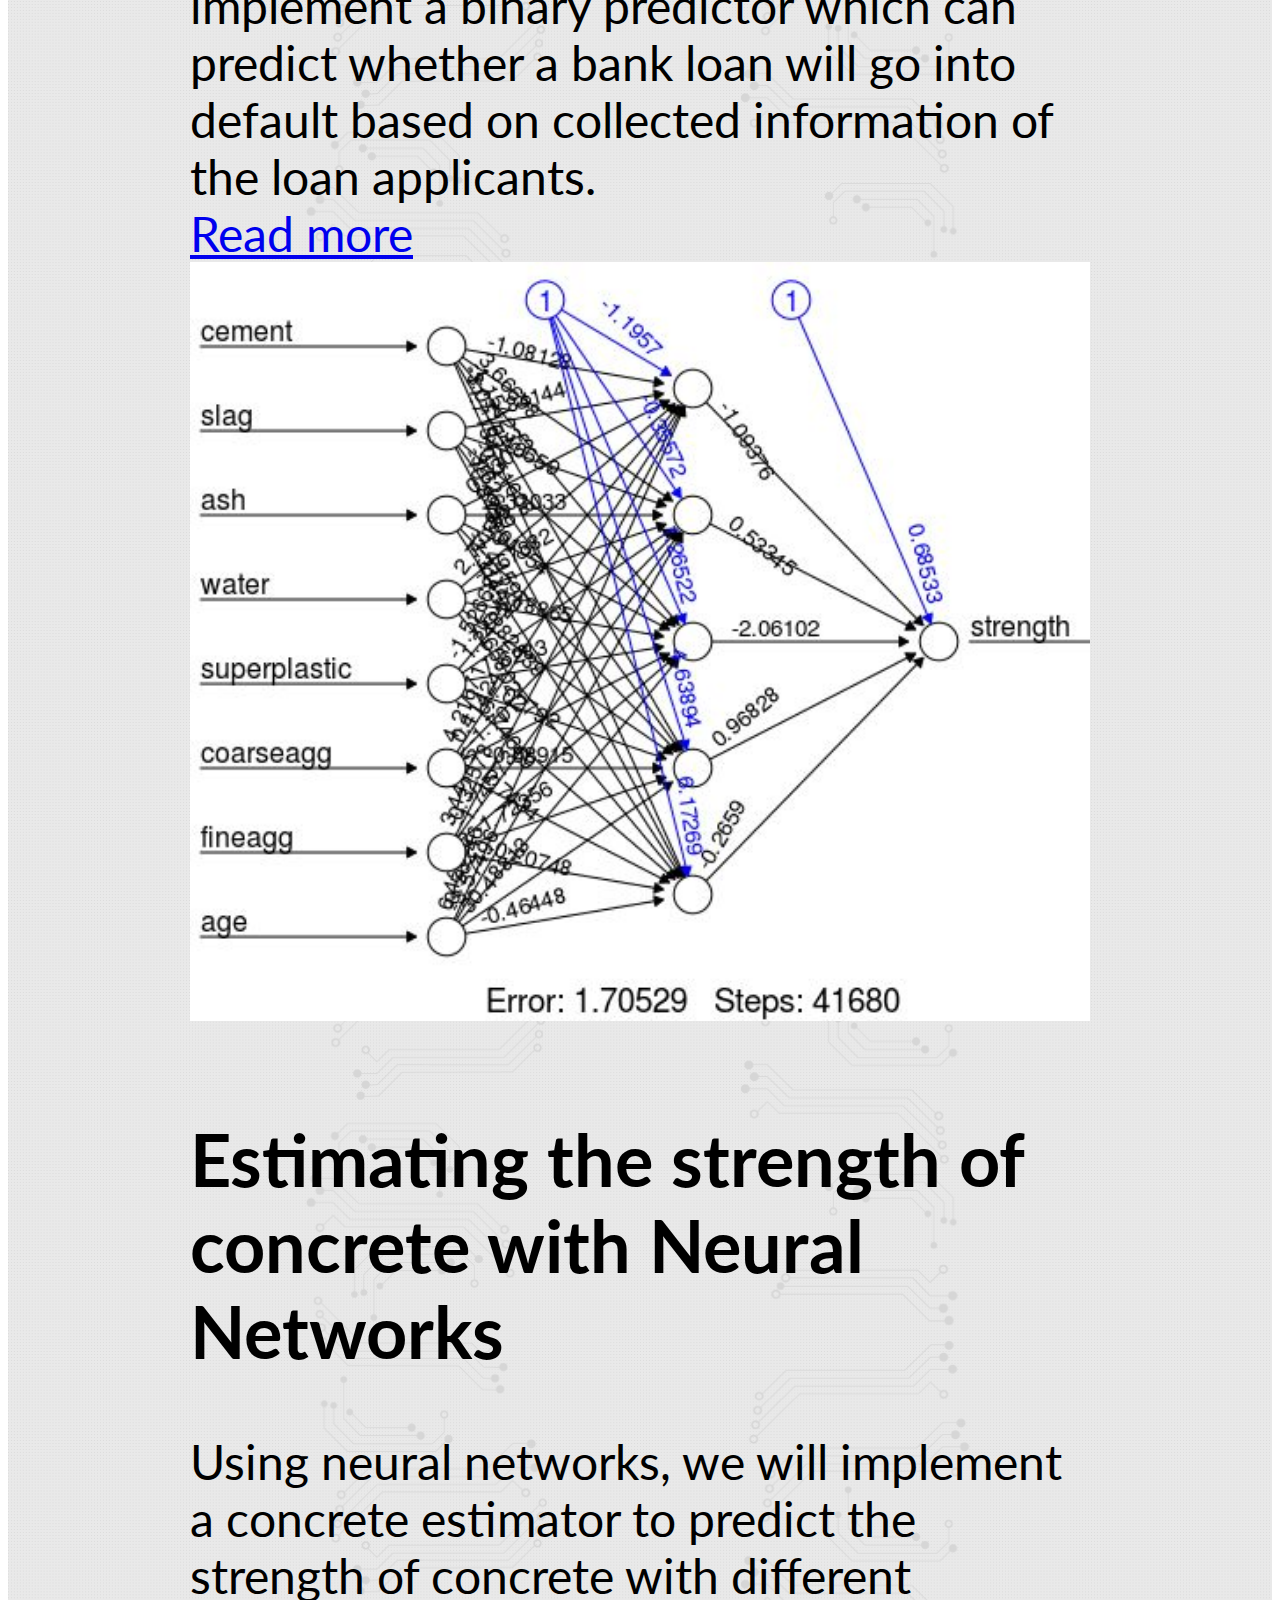
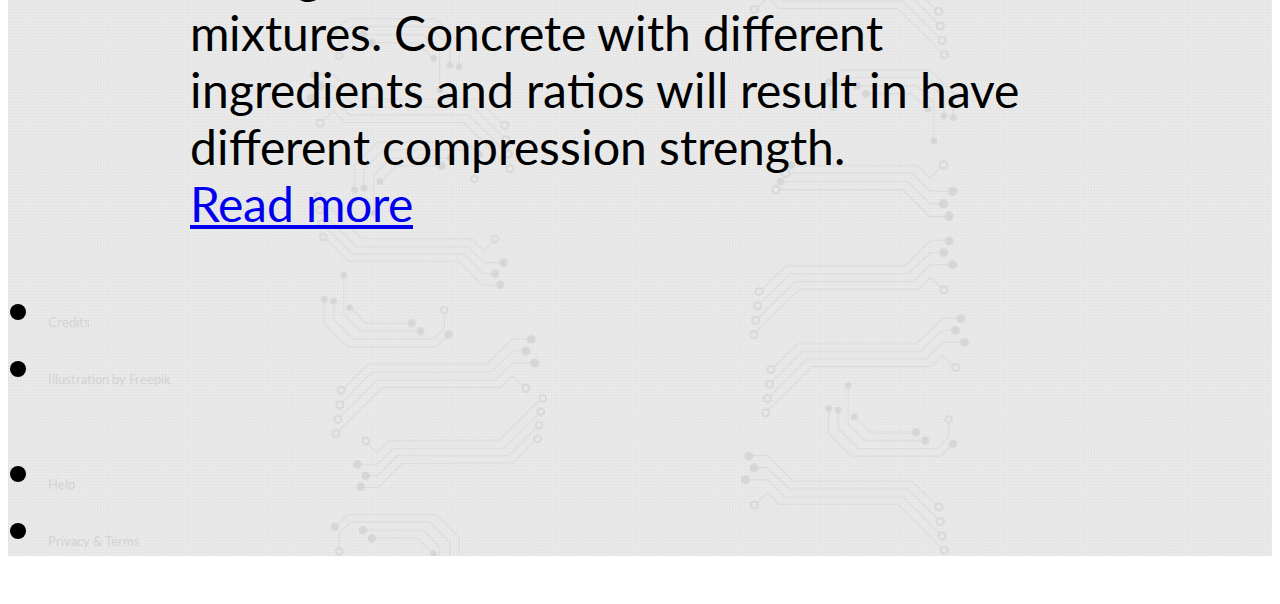
==== commit 37875a49: "Changed font" ====
--- a/index.html
+++ b/index.html
@@ -13,10 +13,18 @@
     <meta name="description" content="A portfolio template that uses Material Design Lite.">
     <meta name="viewport" content="width=device-width, initial-scale=1.0, minimum-scale=1.0">
     <title>Cat in Da Hatz</title>
-    <link rel="stylesheet" href="https://fonts.googleapis.com/css?family=Roboto:regular,bold,italic,thin,light,bolditalic,black,medium&amp;lang=en">
+<!--    <link rel="stylesheet" href="https://fonts.googleapis.com/css?family=Roboto:regular,bold,italic,thin,light,bolditalic,black,medium&amp;lang=en">-->
+    <link href="https://fonts.googleapis.com/css?family=Lato" rel="stylesheet">
     <link rel="stylesheet" href="https://code.getmdl.io/1.3.0/material.grey-pink.min.css" />
     <link rel="stylesheet" href="styles.css" />
     <link rel="stylesheet" href="https://fonts.googleapis.com/icon?family=Material+Icons">
+    <link rel="stylesheet" href="https://cdnjs.cloudflare.com/ajax/libs/animate.css/3.5.2/animate.min.css">
+    <style>
+      body {
+        font-family: 'Lato', sans-serif;
+        font-size: 48px;
+      }
+    </style>
 </head>
 <!--xxxxxxxxxxxxxxxxxxxxxxxx END HEAD XXXXXXXXXXXXXXXXXXXXXXXXX-->
     
@@ -54,7 +62,7 @@
             <h3 style="color: grey" align="center">What I've done</h3>
             <div class="mdl-grid portfolio-max-width">
                 <!--****** breast cancer ******-->
-                <div class="mdl-cell mdl-card mdl-shadow--4dp portfolio-card">
+                <div class="mdl-cell mdl-card mdl-shadow--4dp portfolio-card animated fadeInUp">
                     <div class="mdl-card__media">
                         <img class="article-image" src=" images/medical 2.png" border="0" alt="">
                     </div>
@@ -69,7 +77,7 @@
                     </div>
                 </div>
                 <!--****** spam filter ******-->
-                <div class="mdl-cell mdl-card mdl-shadow--4dp portfolio-card">
+                <div class="mdl-cell mdl-card mdl-shadow--4dp portfolio-card animated fadeInUp">
                     <div class="mdl-card__media">
                         <img class="article-image" src=" images/spam.png" border="0" alt="">
                     </div>
@@ -85,7 +93,7 @@
                     </div>
                 </div>
                 <!--****** poisonous mushrooms ******-->
-                <div class="mdl-cell mdl-card mdl-shadow--4dp portfolio-card">
+                <div class="mdl-cell mdl-card mdl-shadow--4dp portfolio-card animated fadeInUp">
                     <div class="mdl-card__media">
                         <img class="article-image" src=" images/mushrooms.jpg" border="0" alt="">
                     </div>
@@ -100,7 +108,7 @@
                     </div>
                 </div>
                 <!--****** risky bank loans *******-->
-                <div class="mdl-cell mdl-card mdl-shadow--4dp portfolio-card">
+                <div class="mdl-cell mdl-card mdl-shadow--4dp portfolio-card animated fadeInUp">
                     <div class="mdl-card__media">
                         <img class="article-image" src=" images/money.png" border="0" alt="">
                     </div>
@@ -115,7 +123,7 @@
                     </div>
                 </div>
                 <!--****** concrete strength ******-->
-                <div class="mdl-cell mdl-card mdl-shadow--4dp portfolio-card">
+                <div class="mdl-cell mdl-card mdl-shadow--4dp portfolio-card animated fadeInUp">
                     <div class="mdl-card__media" style="background: none">
                         <img class="article-image" src=" images/concrete.jpg" border="0"  style="padding-bottom: 25px" alt="">
                     </div>
@@ -136,15 +144,15 @@
             <!--========================== FOOTER OF THE SITE ===============================-->
             <footer class="mdl-mini-footer">
                 <div class="mdl-mini-footer__left-section">
-                    <div class="mdl-logo">
-                        <a href="https://getmdl.io/templates/index.html">CREDITS</a><br>
-                        <a style="font-size:10px; color: lightgrey; text-decoration: none" href='http://www.freepik.com/free-vector/hand-drawn-mushrooms-collection_820261.htm'>Illustration by Freepik</a>
-                    </div>
+                    <ul class="mdl-mini-footer__link-list">
+                        <li><a style="font-size:13px; color: lightgrey; text-decoration: none" href="https://getmdl.io/templates/index.html">Credits</a></li>
+                        <li><a style="font-size:13px; color: lightgrey; text-decoration: none" href='http://www.freepik.com/free-vector/hand-drawn-mushrooms-collection_820261.htm'>Illustration by Freepik</a></li>
+                        </ul>
                 </div>
                 <div class="mdl-mini-footer__right-section">
                     <ul class="mdl-mini-footer__link-list">
-                        <li><a href="#">Help</a></li>
-                        <li><a href="#">Privacy & Terms</a></li>
+                        <li><a style="font-size:13px; color: lightgrey; text-decoration: none" href="#">Help</a></li>
+                        <li><a style="font-size:13px; color: lightgrey; text-decoration: none" href="#">Privacy & Terms</a></li>
                     </ul>
                 </div>
             </footer>
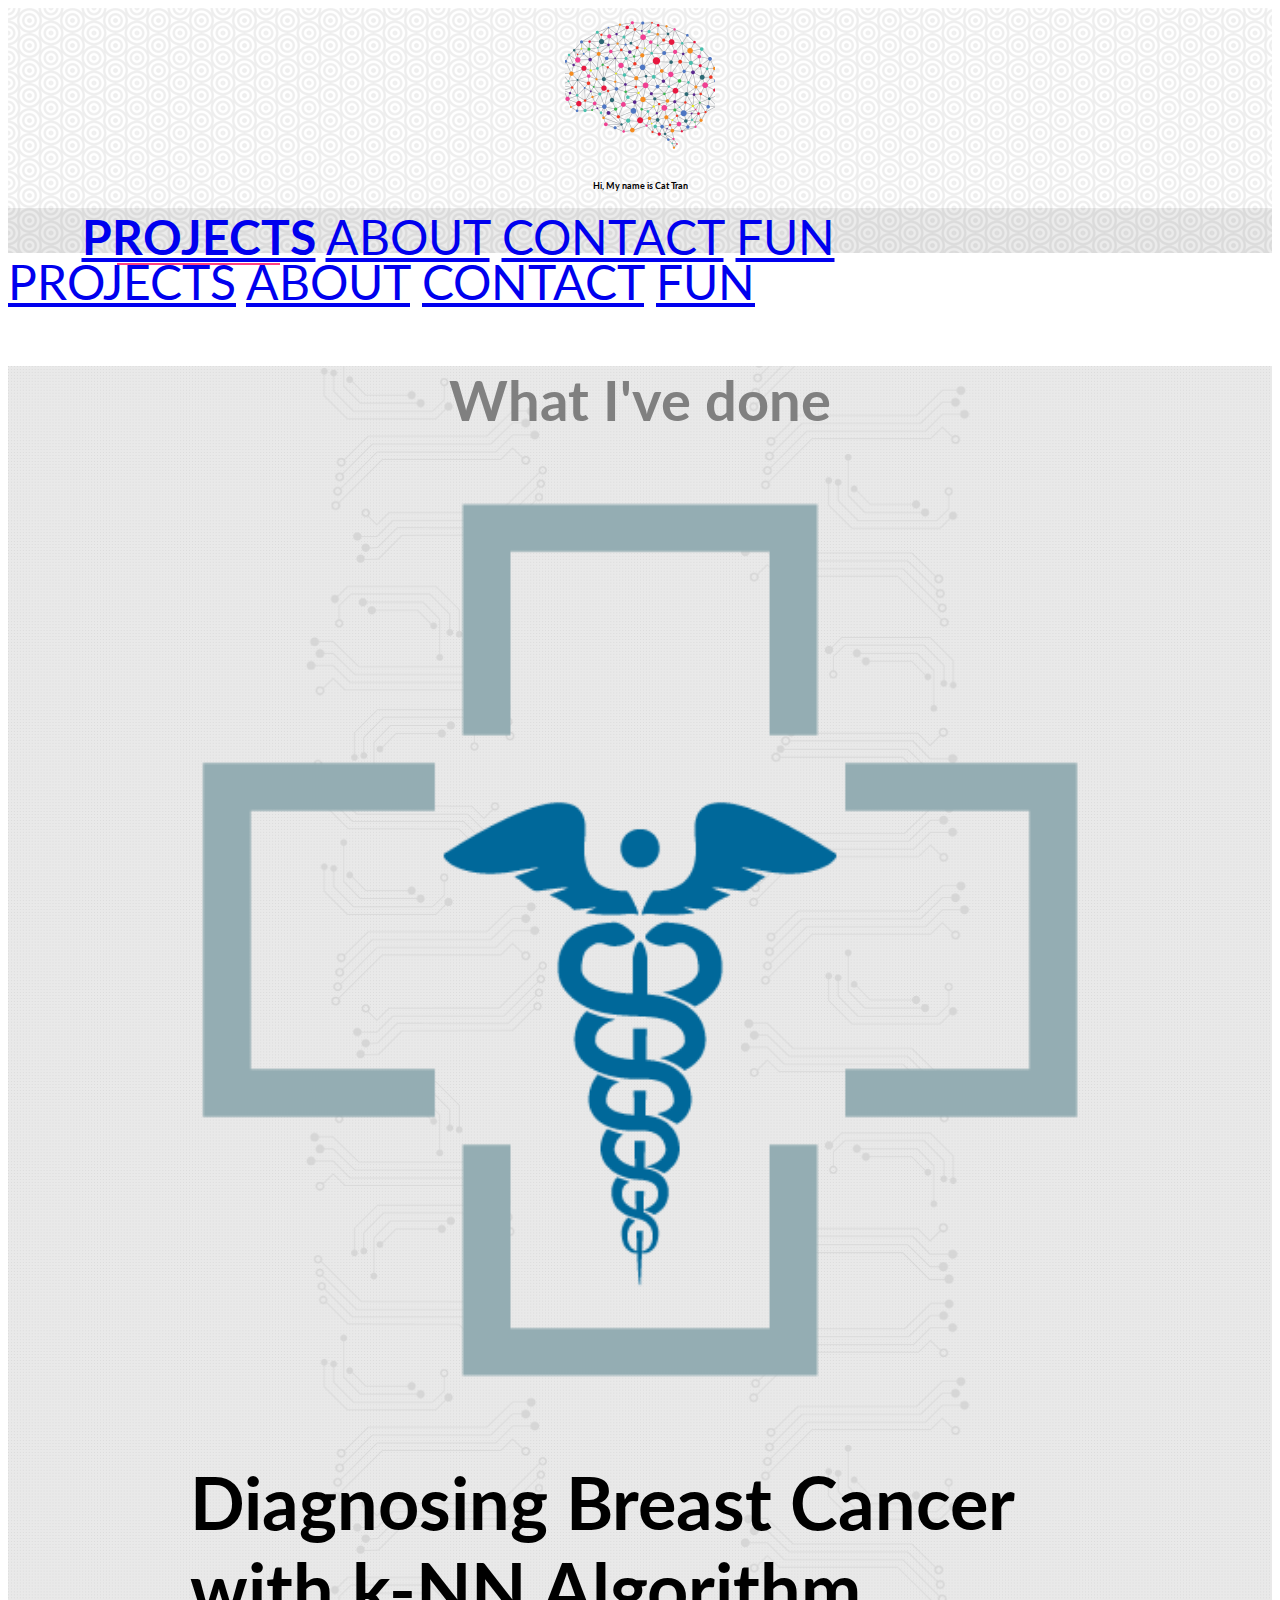
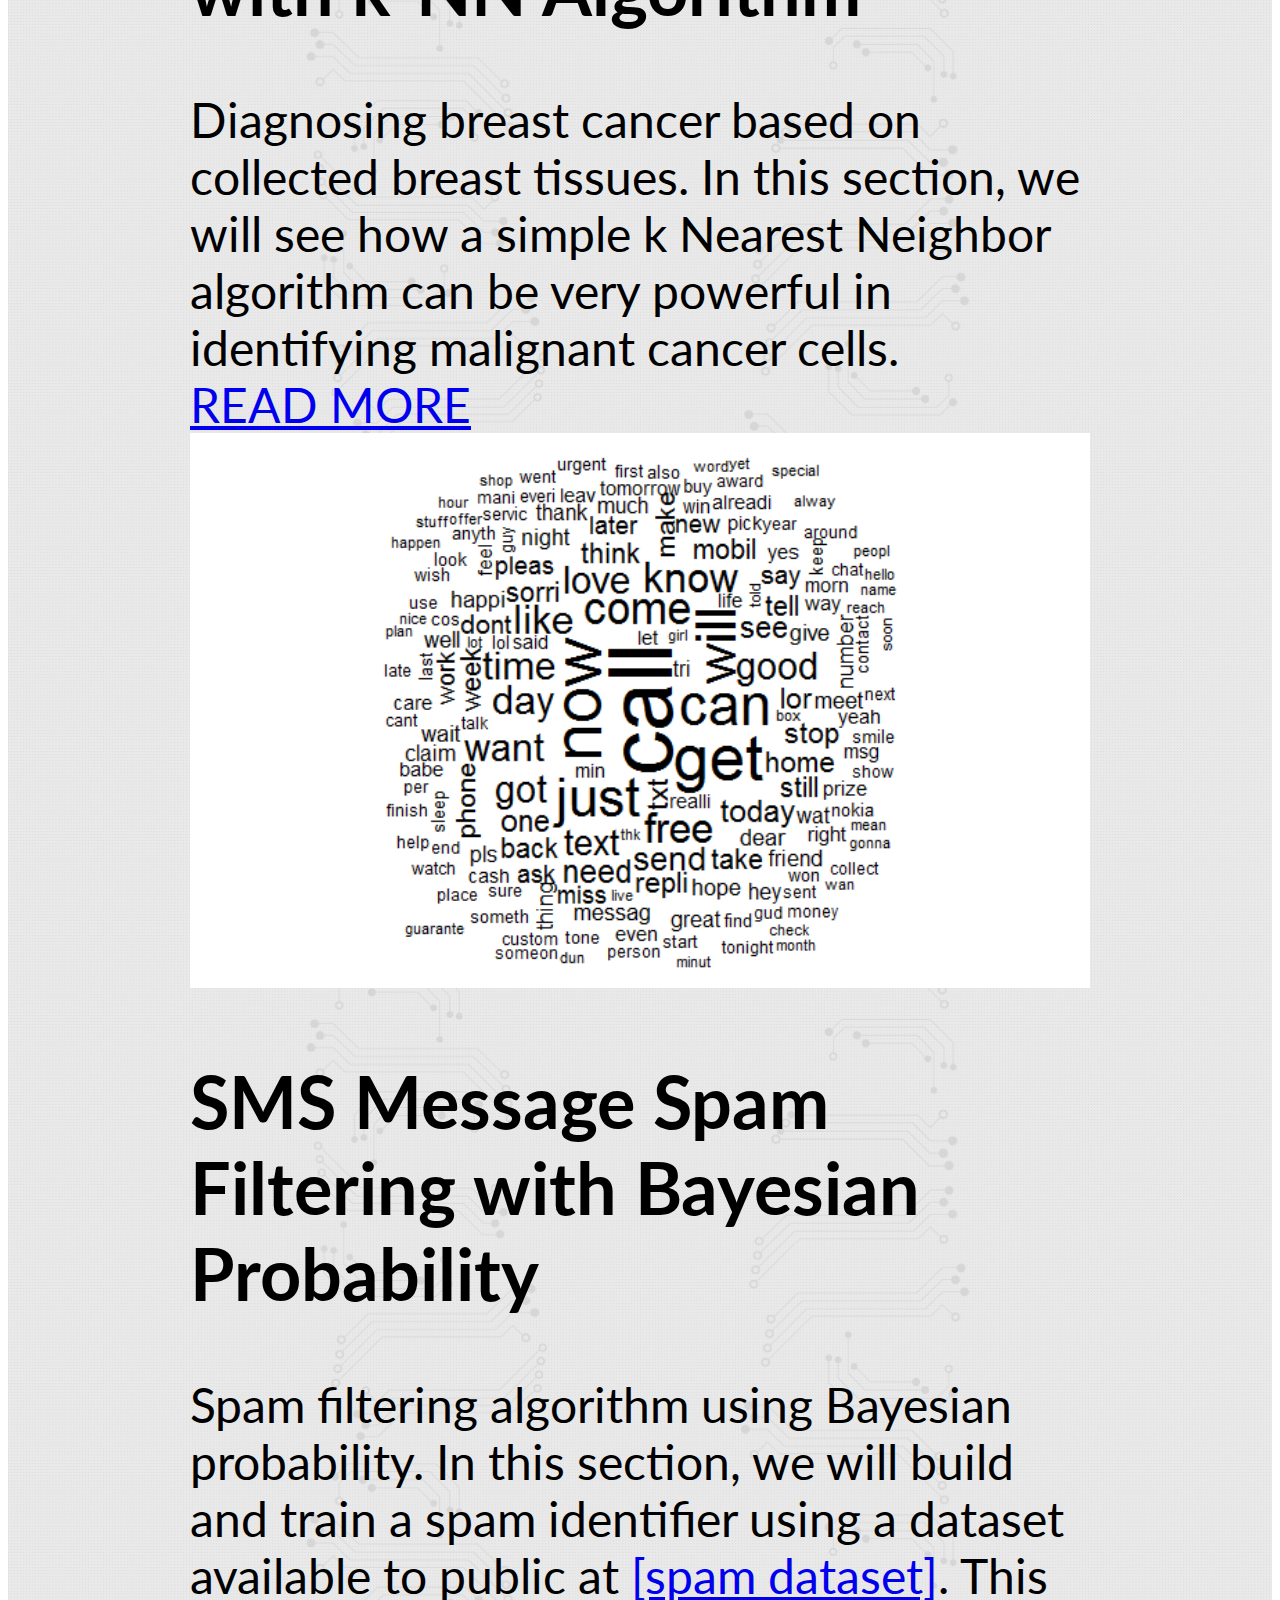
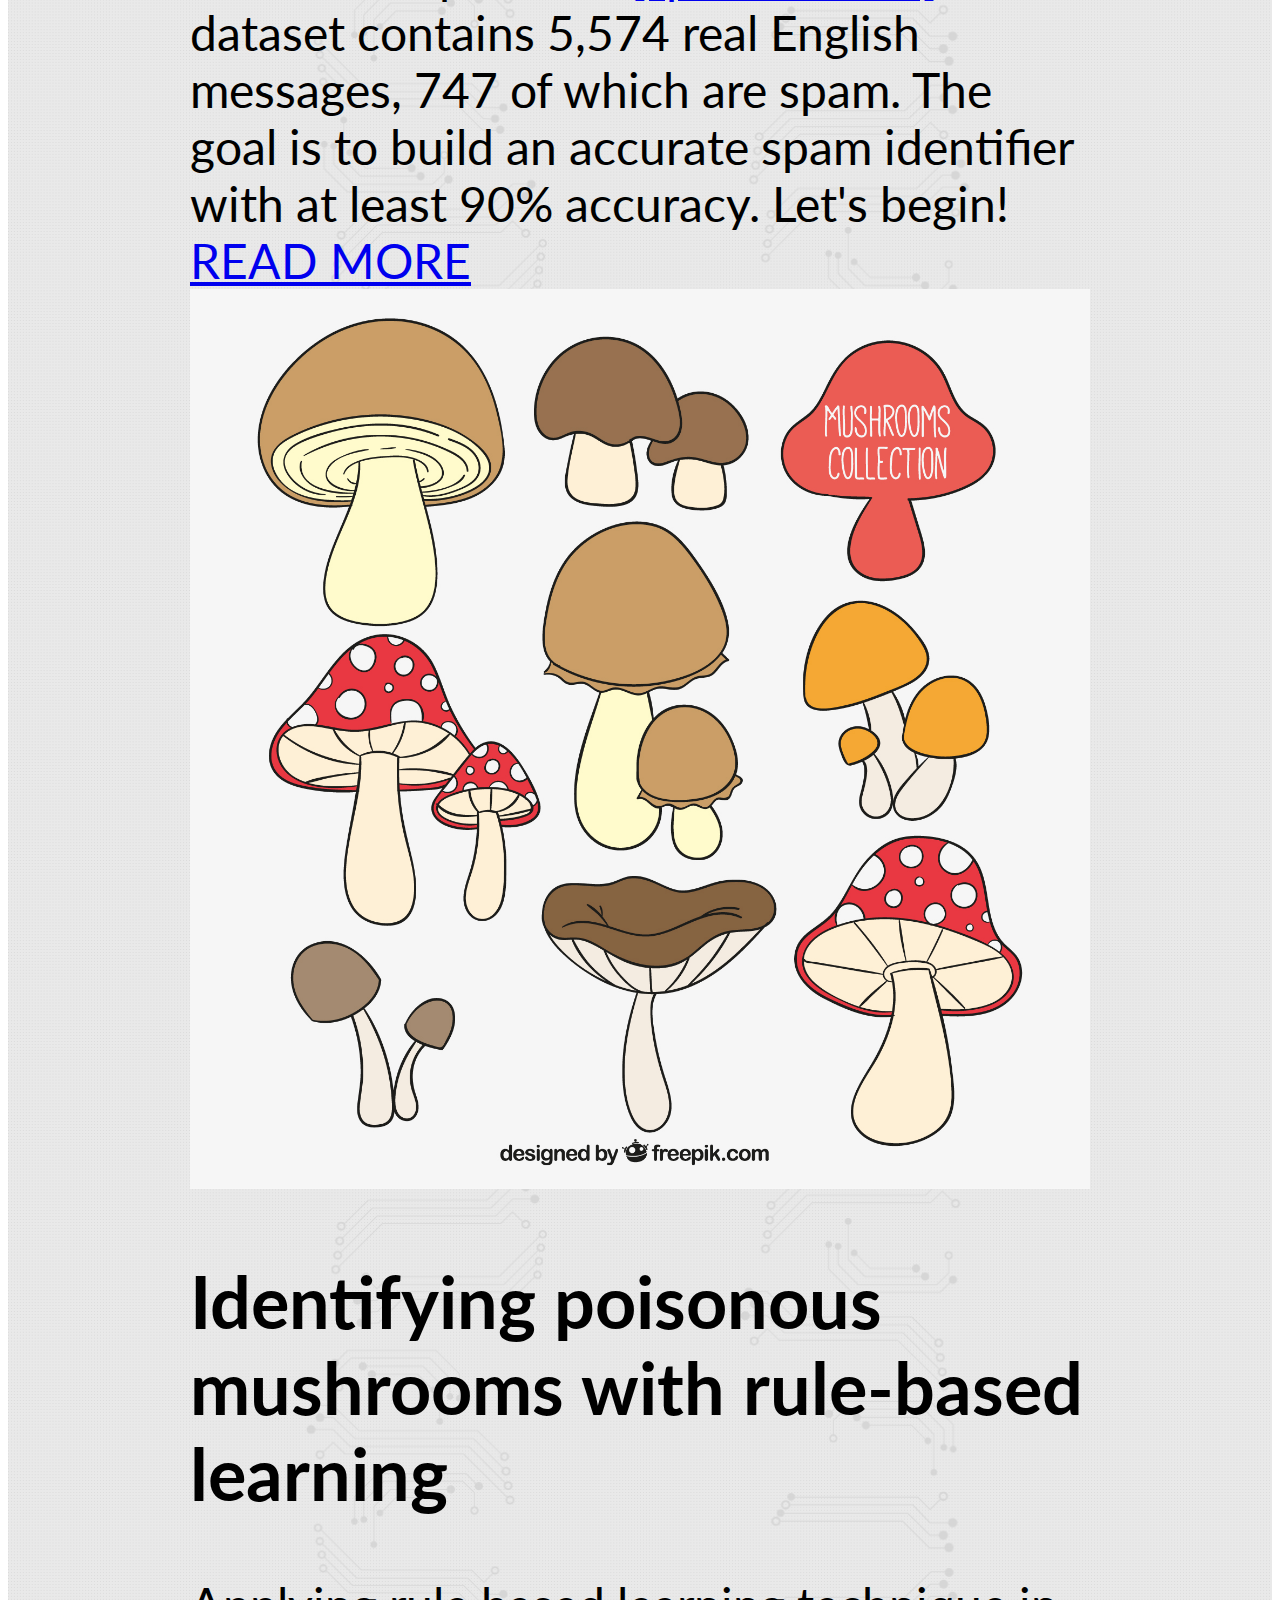
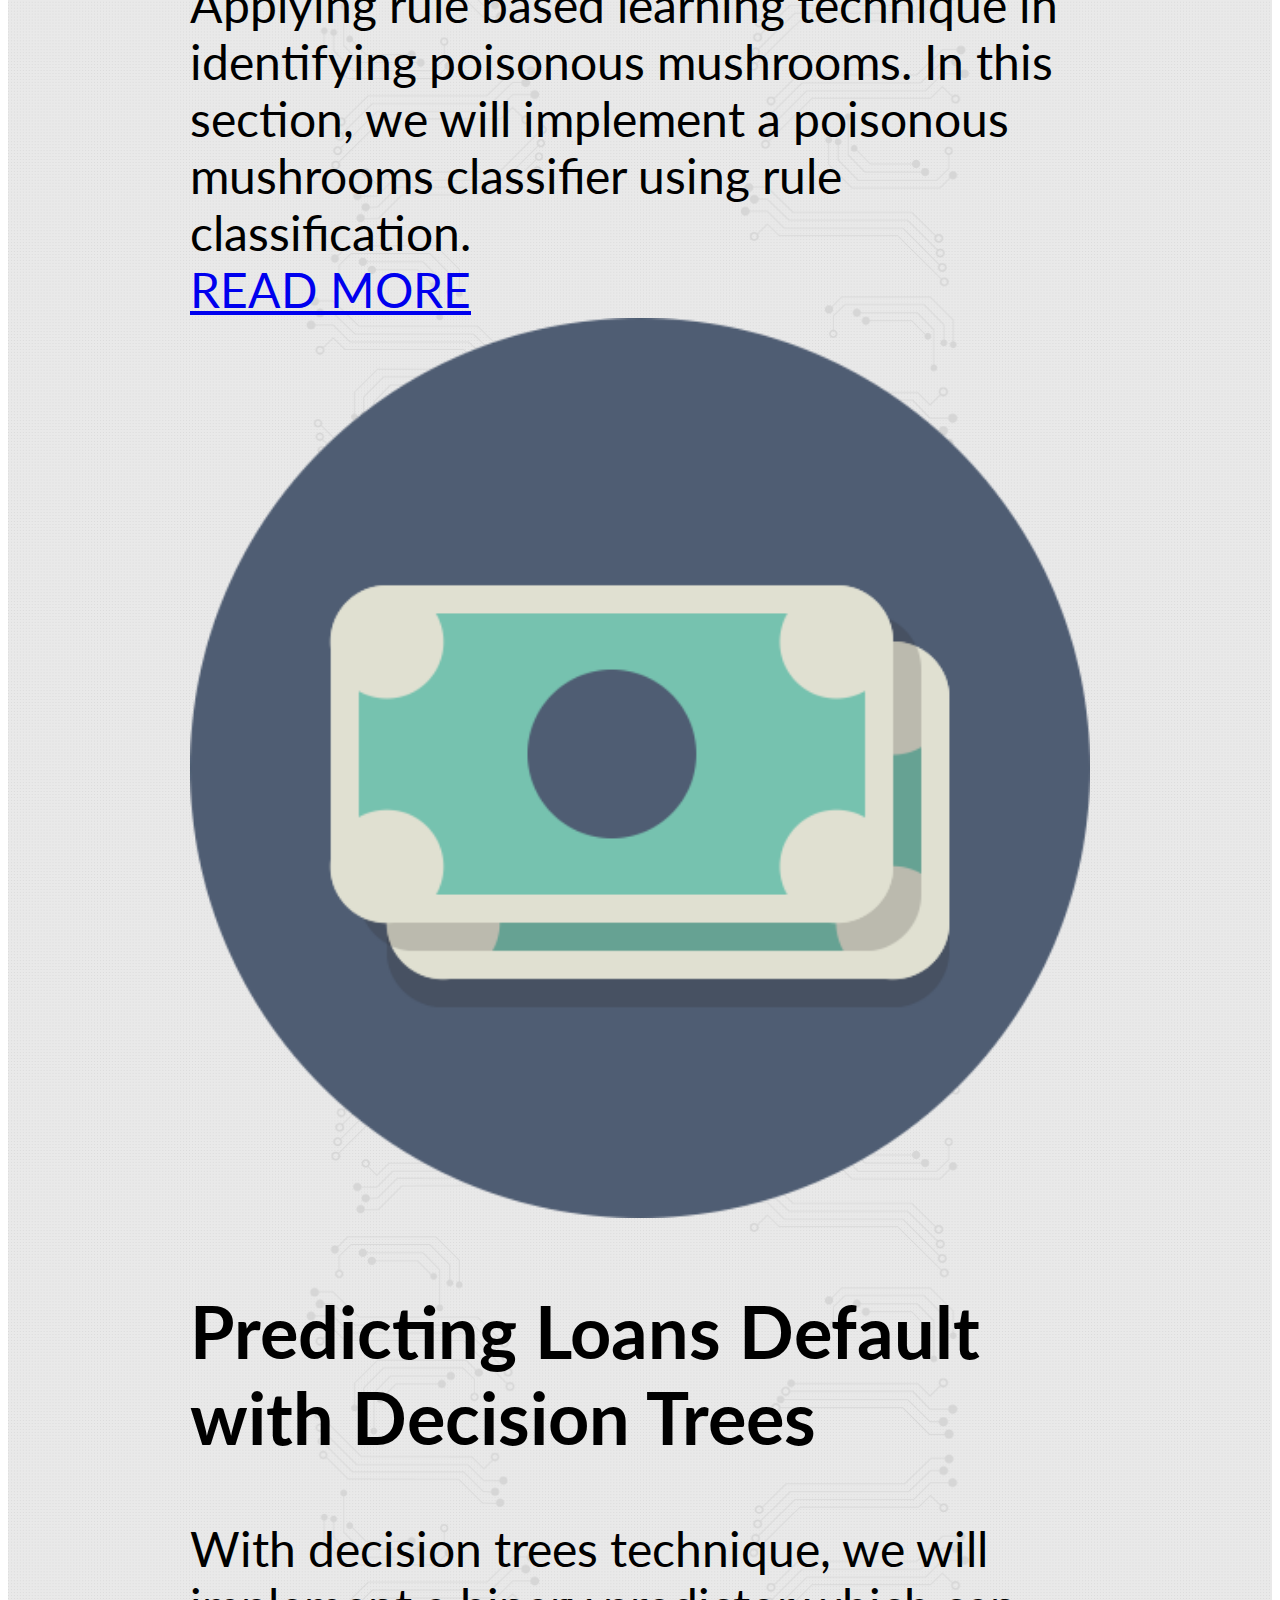
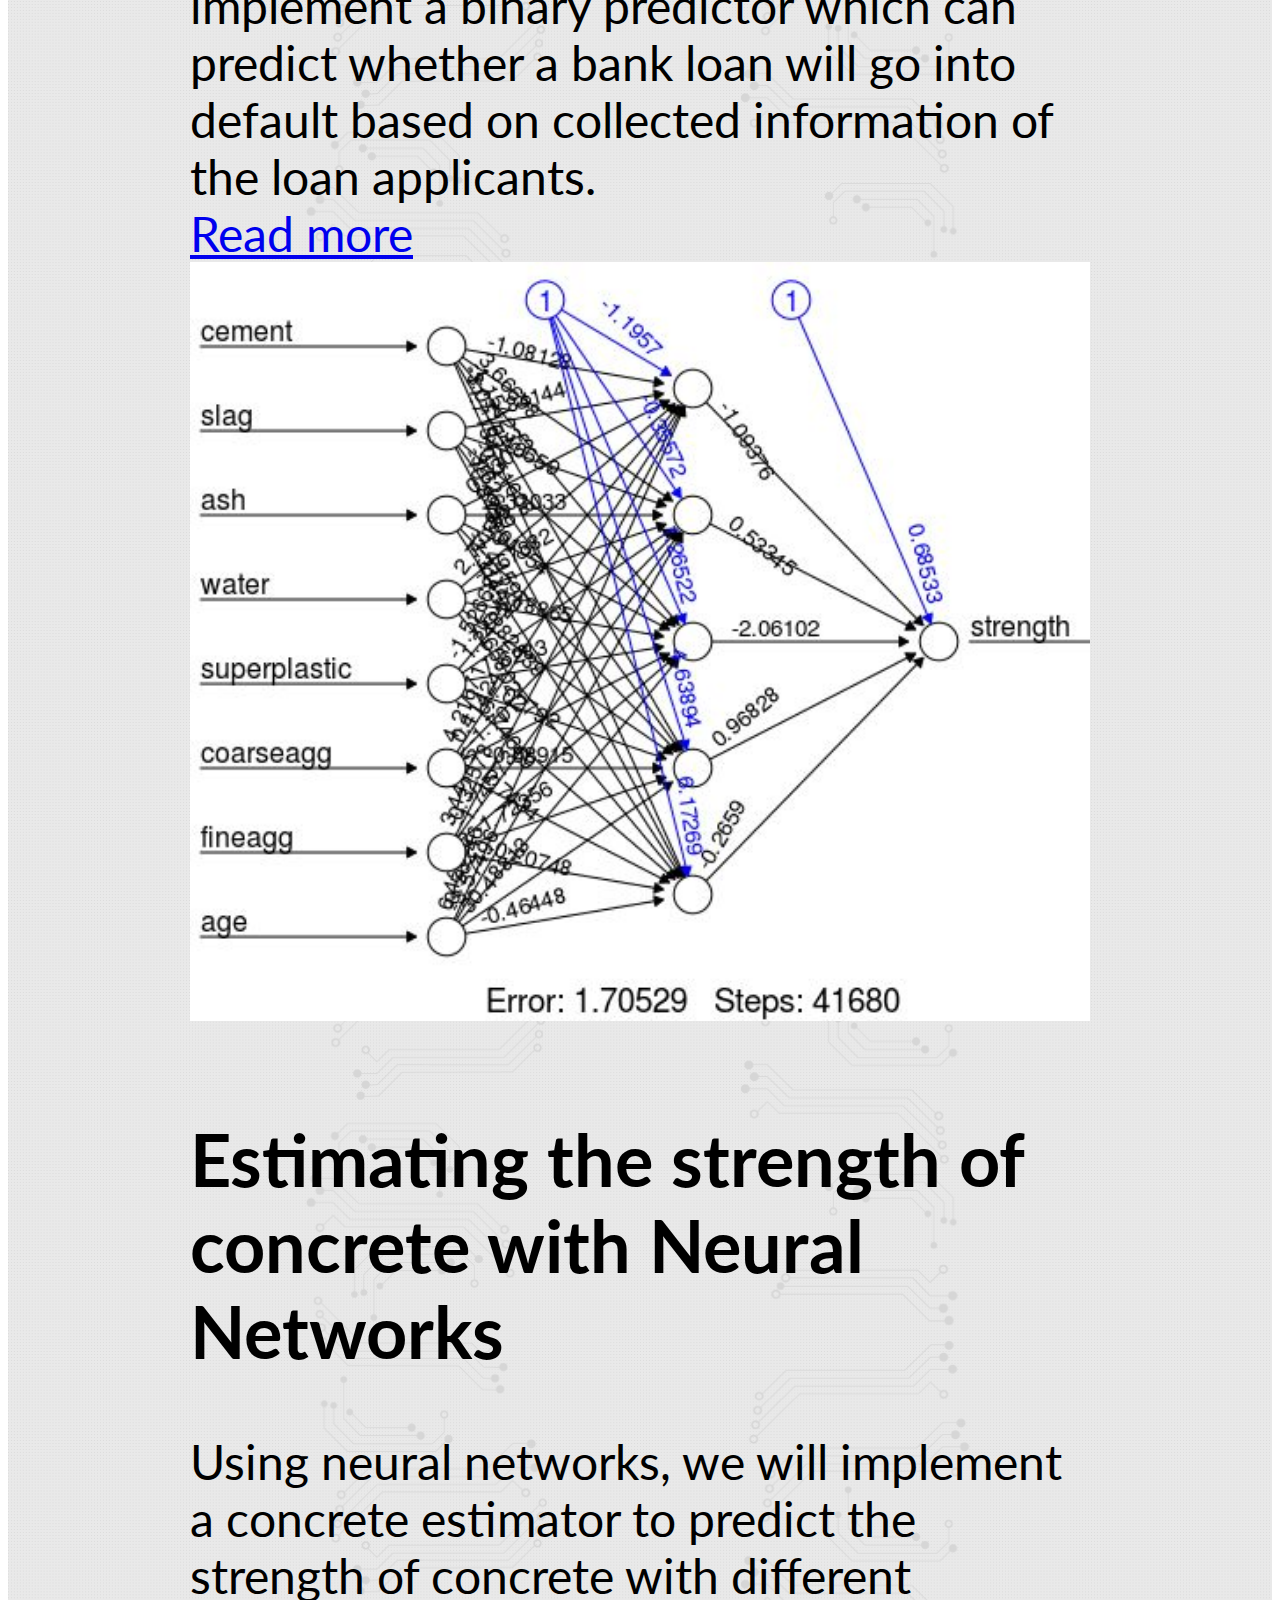
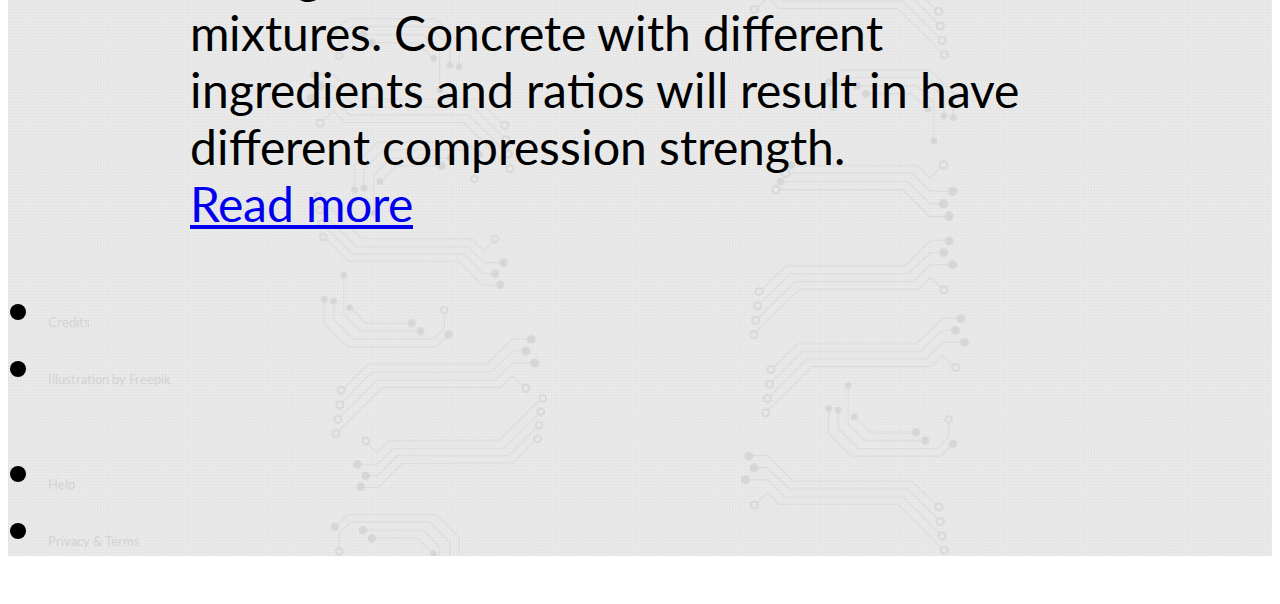
==== commit e4c14c5c: "Merge branch 'master' of https://github.com/CatDTran/CatDTran.github.io" ====
--- a/index.html
+++ b/index.html
@@ -10,7 +10,7 @@
 <head>
     <meta charset="utf-8">
     <meta http-equiv="X-UA-Compatible" content="IE=edge">
-    <meta name="description" content="A portfolio template that uses Material Design Lite.">
+    <meta name="description" content="A portfolio that uses Material Design Lite.">
     <meta name="viewport" content="width=device-width, initial-scale=1.0, minimum-scale=1.0">
     <title>Cat in Da Hatz</title>
 <!--    <link rel="stylesheet" href="https://fonts.googleapis.com/css?family=Roboto:regular,bold,italic,thin,light,bolditalic,black,medium&amp;lang=en">-->
@@ -24,7 +24,18 @@
         font-family: 'Lato', sans-serif;
         font-size: 48px;
       }
+        
     </style>
+    <!--Script for Google Analytics-->
+    <script>
+      (function(i,s,o,g,r,a,m){i['GoogleAnalyticsObject']=r;i[r]=i[r]||function(){
+      (i[r].q=i[r].q||[]).push(arguments)},i[r].l=1*new Date();a=s.createElement(o),
+      m=s.getElementsByTagName(o)[0];a.async=1;a.src=g;m.parentNode.insertBefore(a,m)
+      })(window,document,'script','https://www.google-analytics.com/analytics.js','ga');
+
+      ga('create', 'UA-92896612-1', 'auto');
+      ga('send', 'pageview');
+    </script>
 </head>
 <!--xxxxxxxxxxxxxxxxxxxxxxxx END HEAD XXXXXXXXXXXXXXXXXXXXXXXXX-->
     
@@ -70,7 +81,7 @@
                         <h2 class="mdl-card__title-text">Diagnosing Breast Cancer with k-NN Algorithm</h2>
                     </div>
                     <div class="mdl-card__supporting-text">
-                        Diagnosing breast cancer based collected breast tissues. In this section, we will see how a simple k Nearest Neighbor can be very powerful in identifying malignant cancer cells.
+                        Diagnosing breast cancer based on collected breast tissues. In this section, we will see how a simple k Nearest Neighbor algorithm can be very powerful in identifying malignant cancer cells.
                     </div>
                     <div class="mdl-card__actions mdl-card--border">
                         <a class="mdl-button mdl-button--colored mdl-js-button mdl-js-ripple-effect mdl-button--accent" href="projects/Diagnosing%20Breast%20Cancer%20with%20k-NN%20algorithm.nb.html">READ MORE</a>
--- a/styles.css
+++ b/styles.css
@@ -119,8 +119,11 @@
 
 img.article-image-about {
   width: 50%;
-  height: 50%;    
-  border-radius: 50%;
+  height: auto;    
+  border-top-left-radius: 180px;
+  border-top-right-radius: 180px;
+  border-bottom-left-radius: 180px;
+  border-bottom-right-radius: 180px;
   display: block;
   margin: auto;
 }
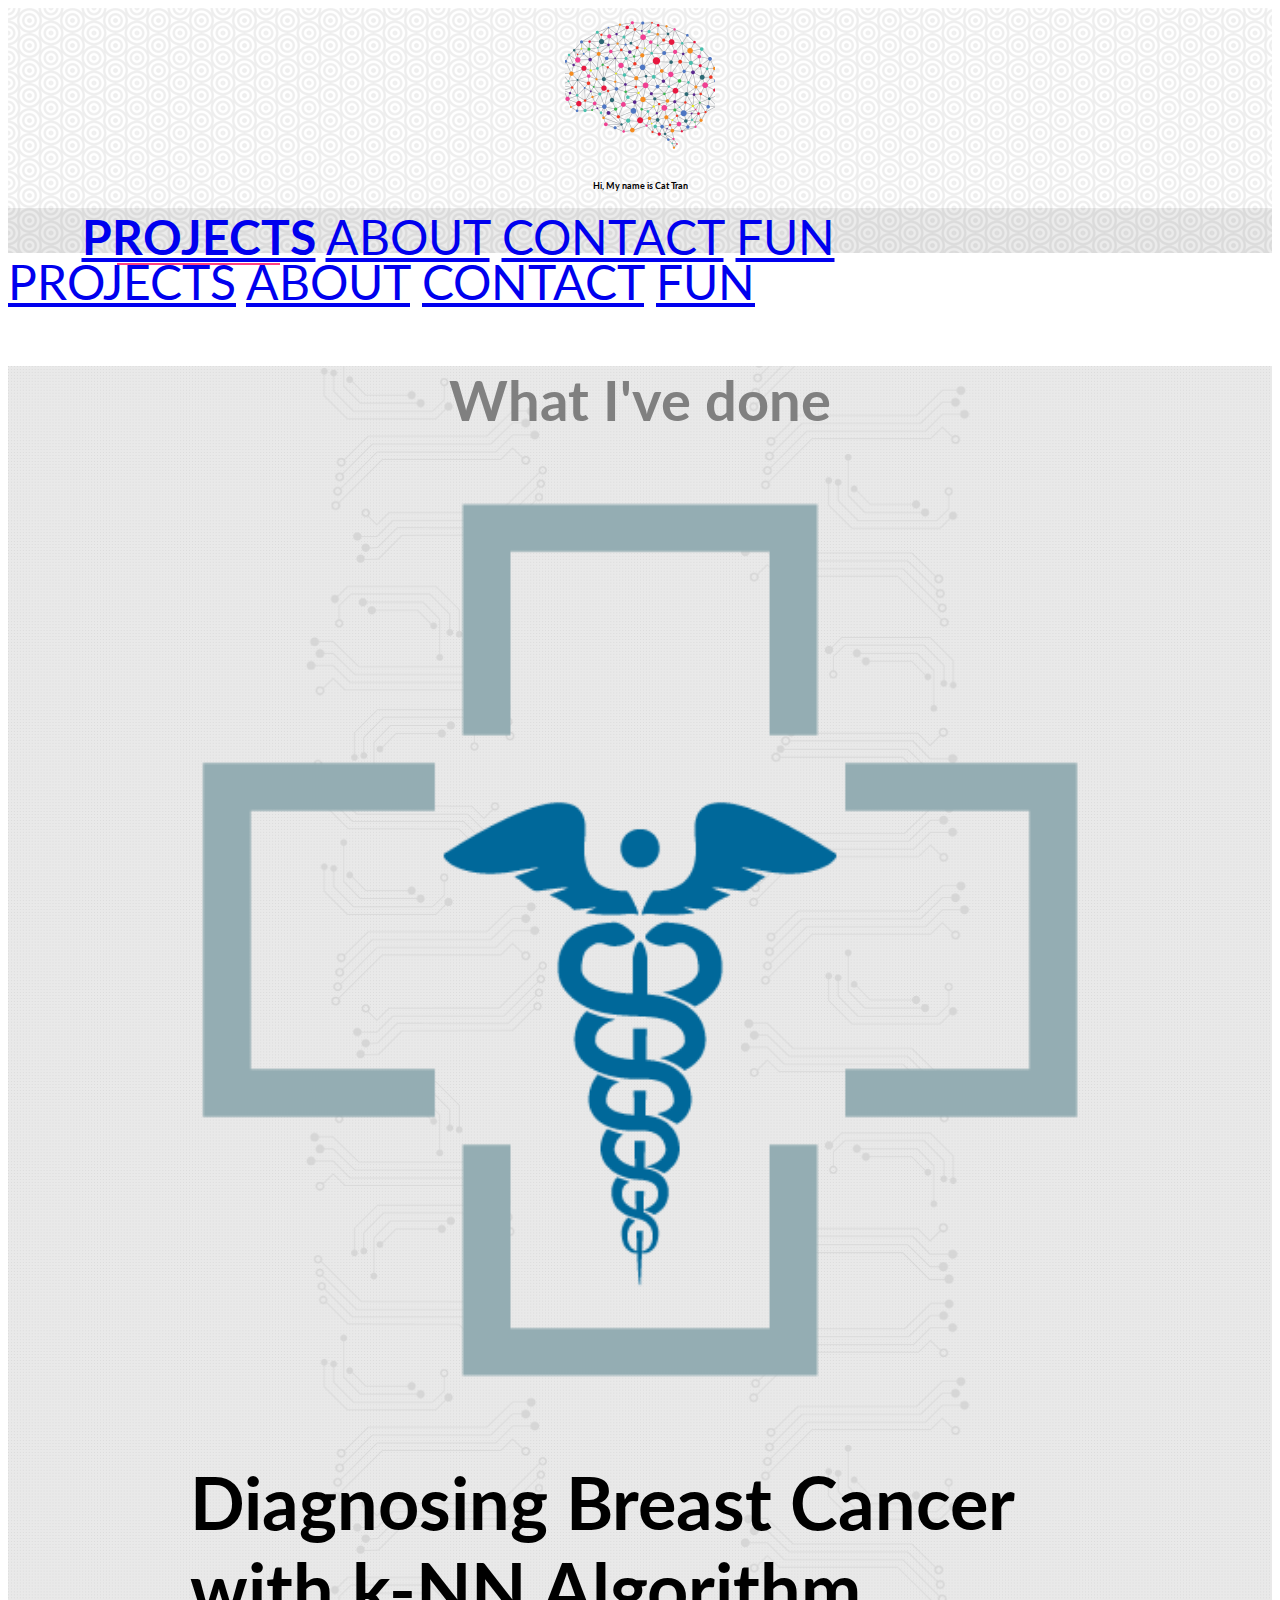
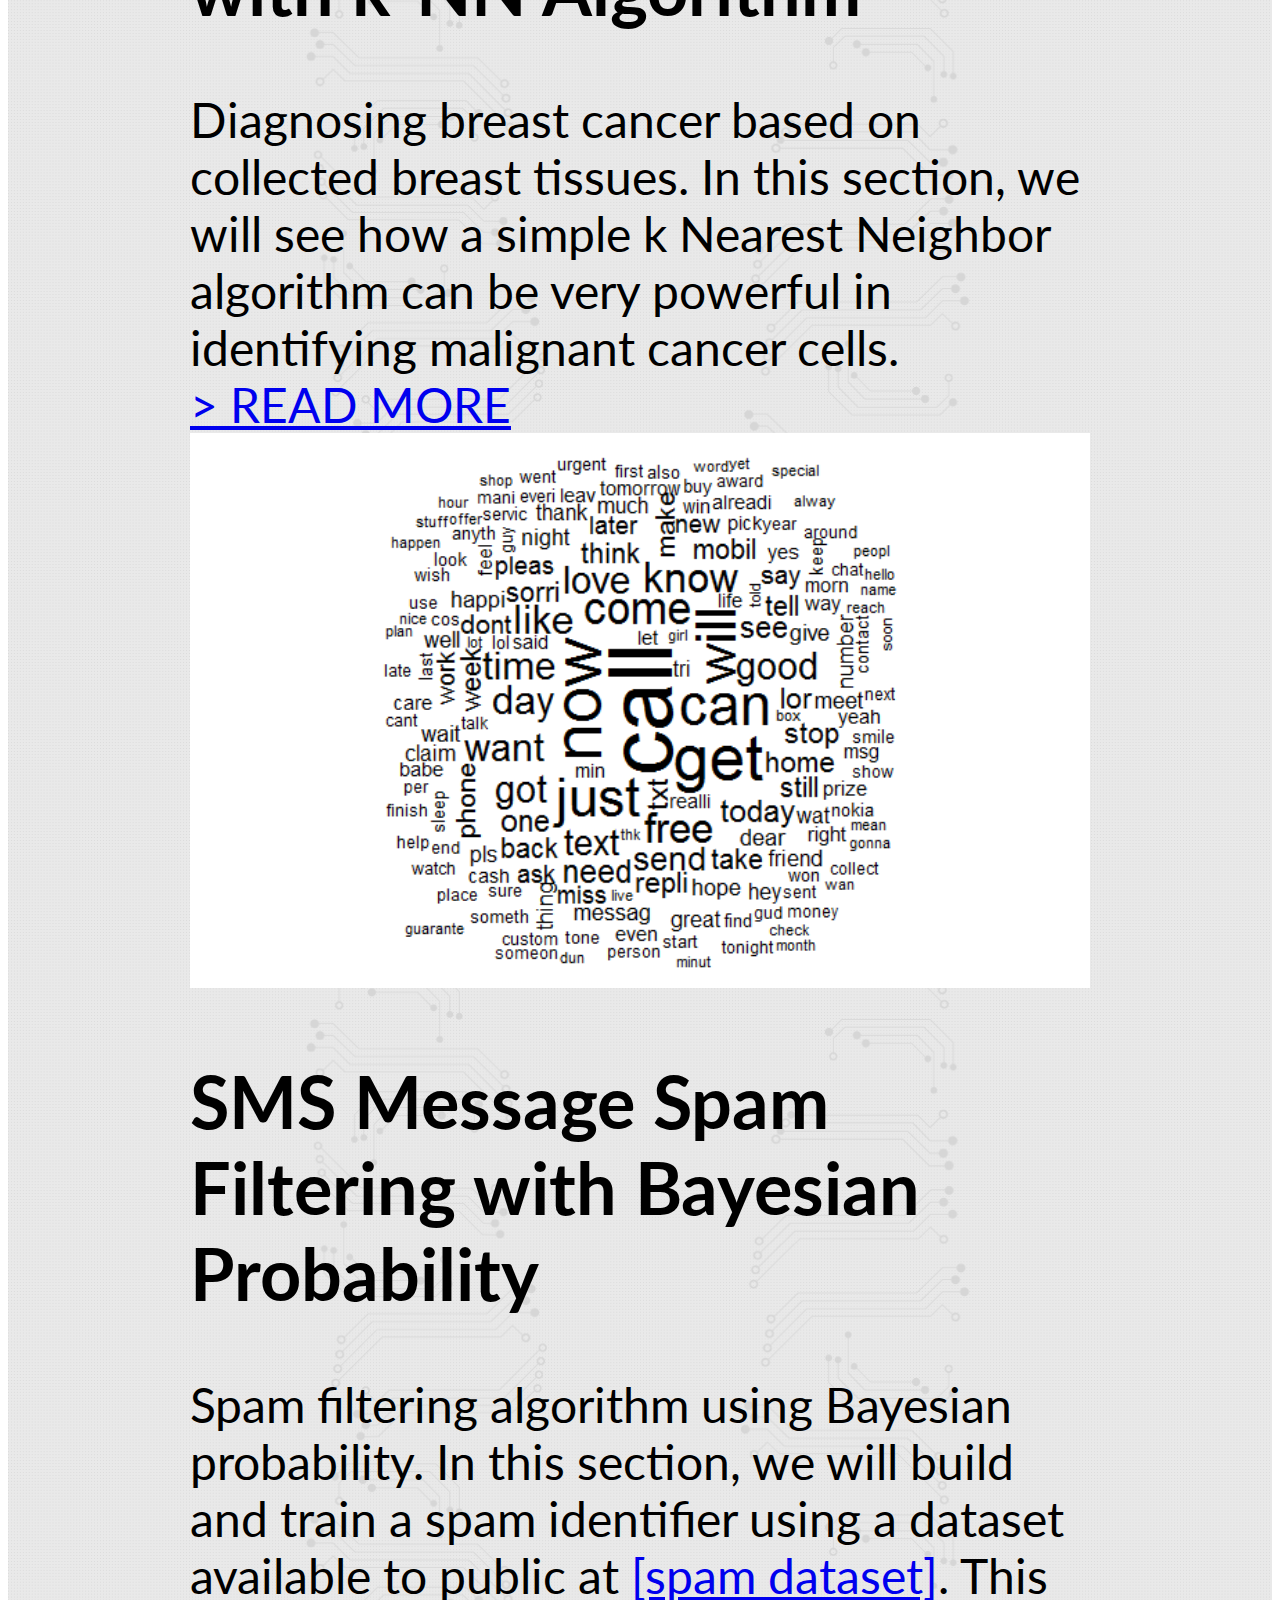
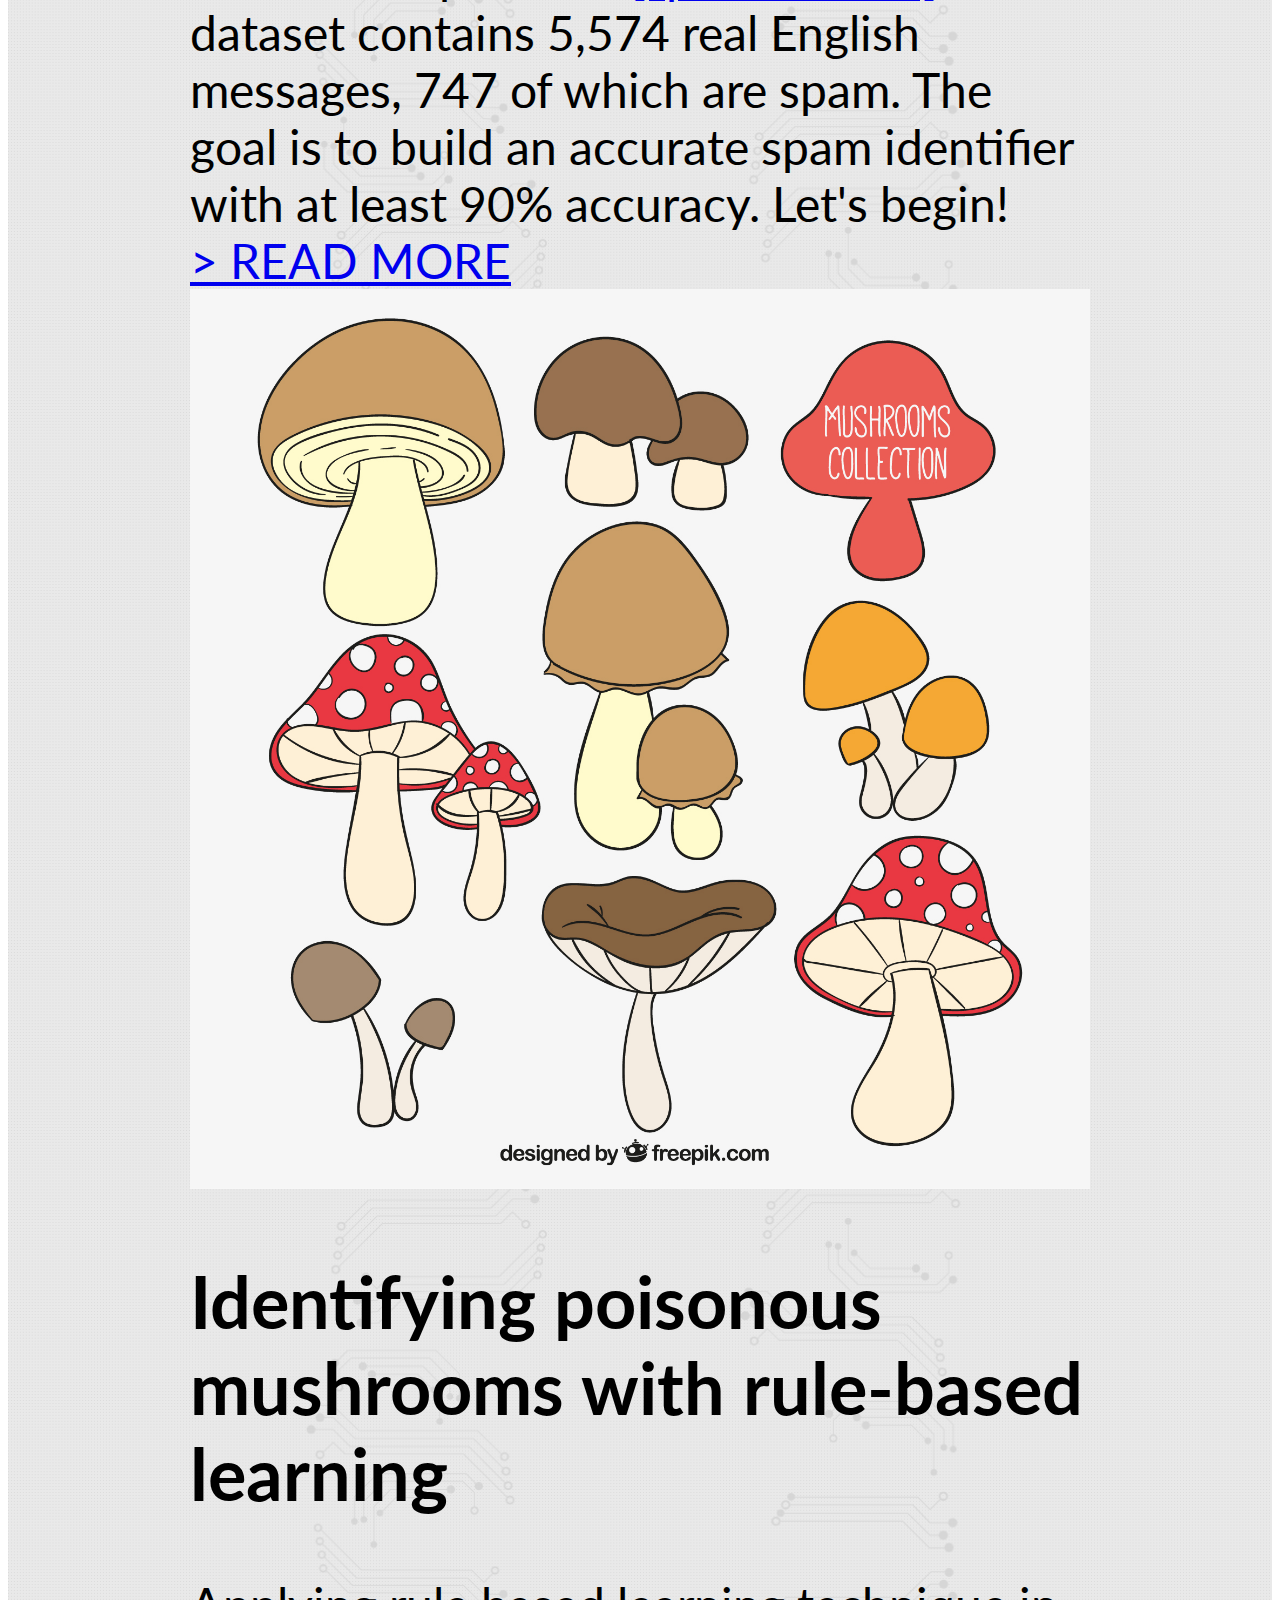
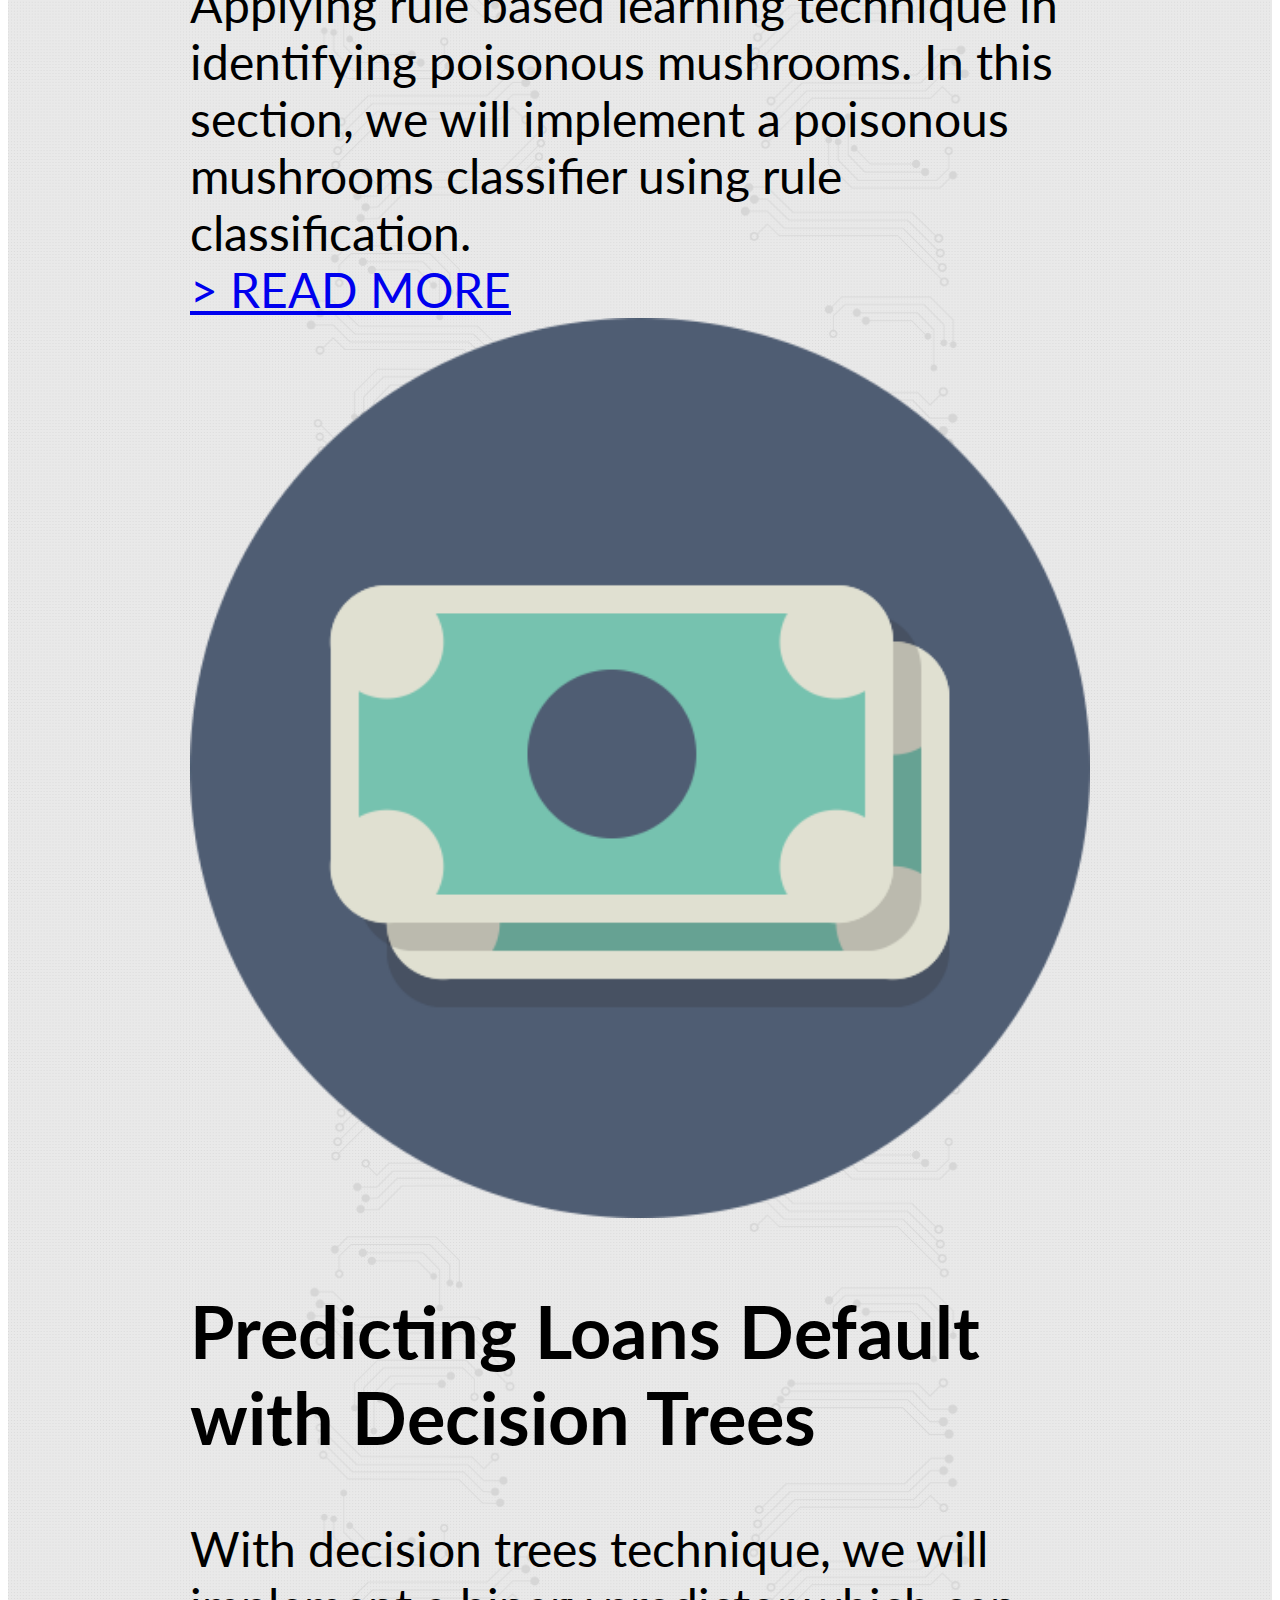
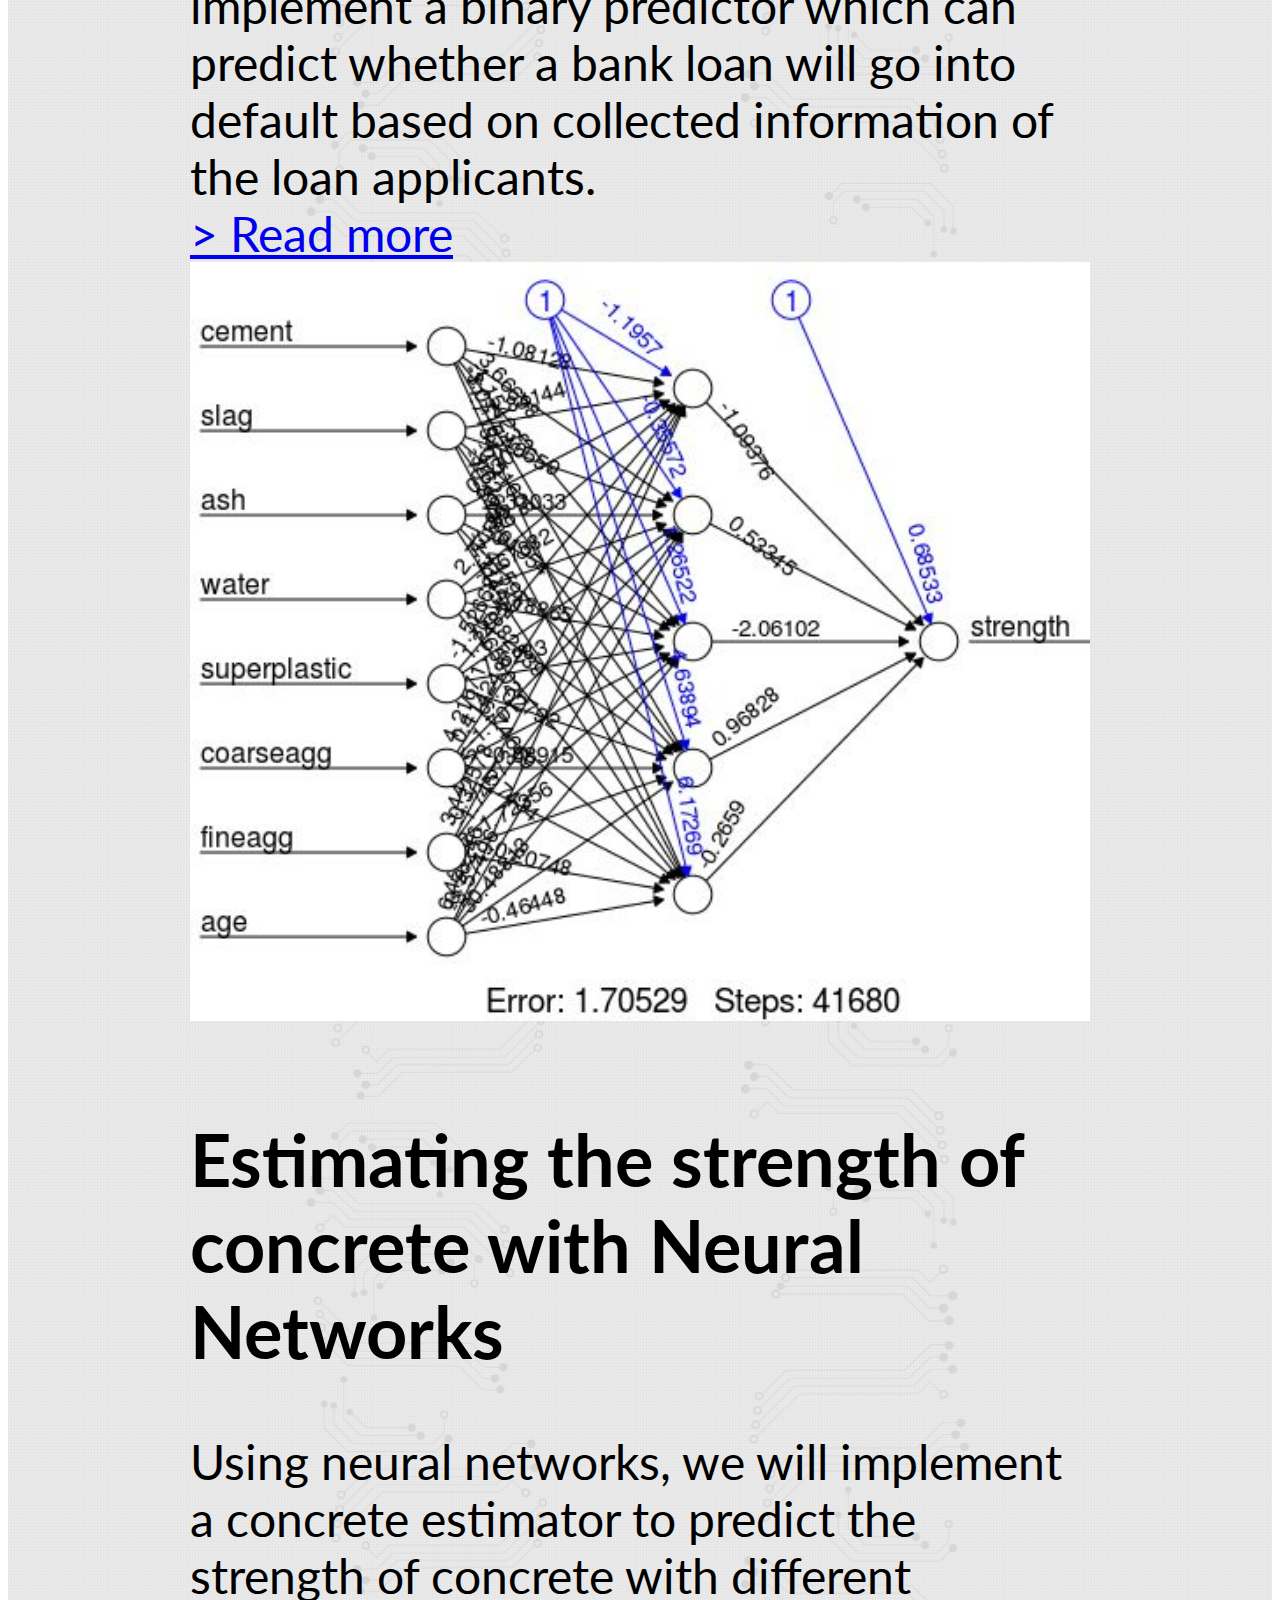
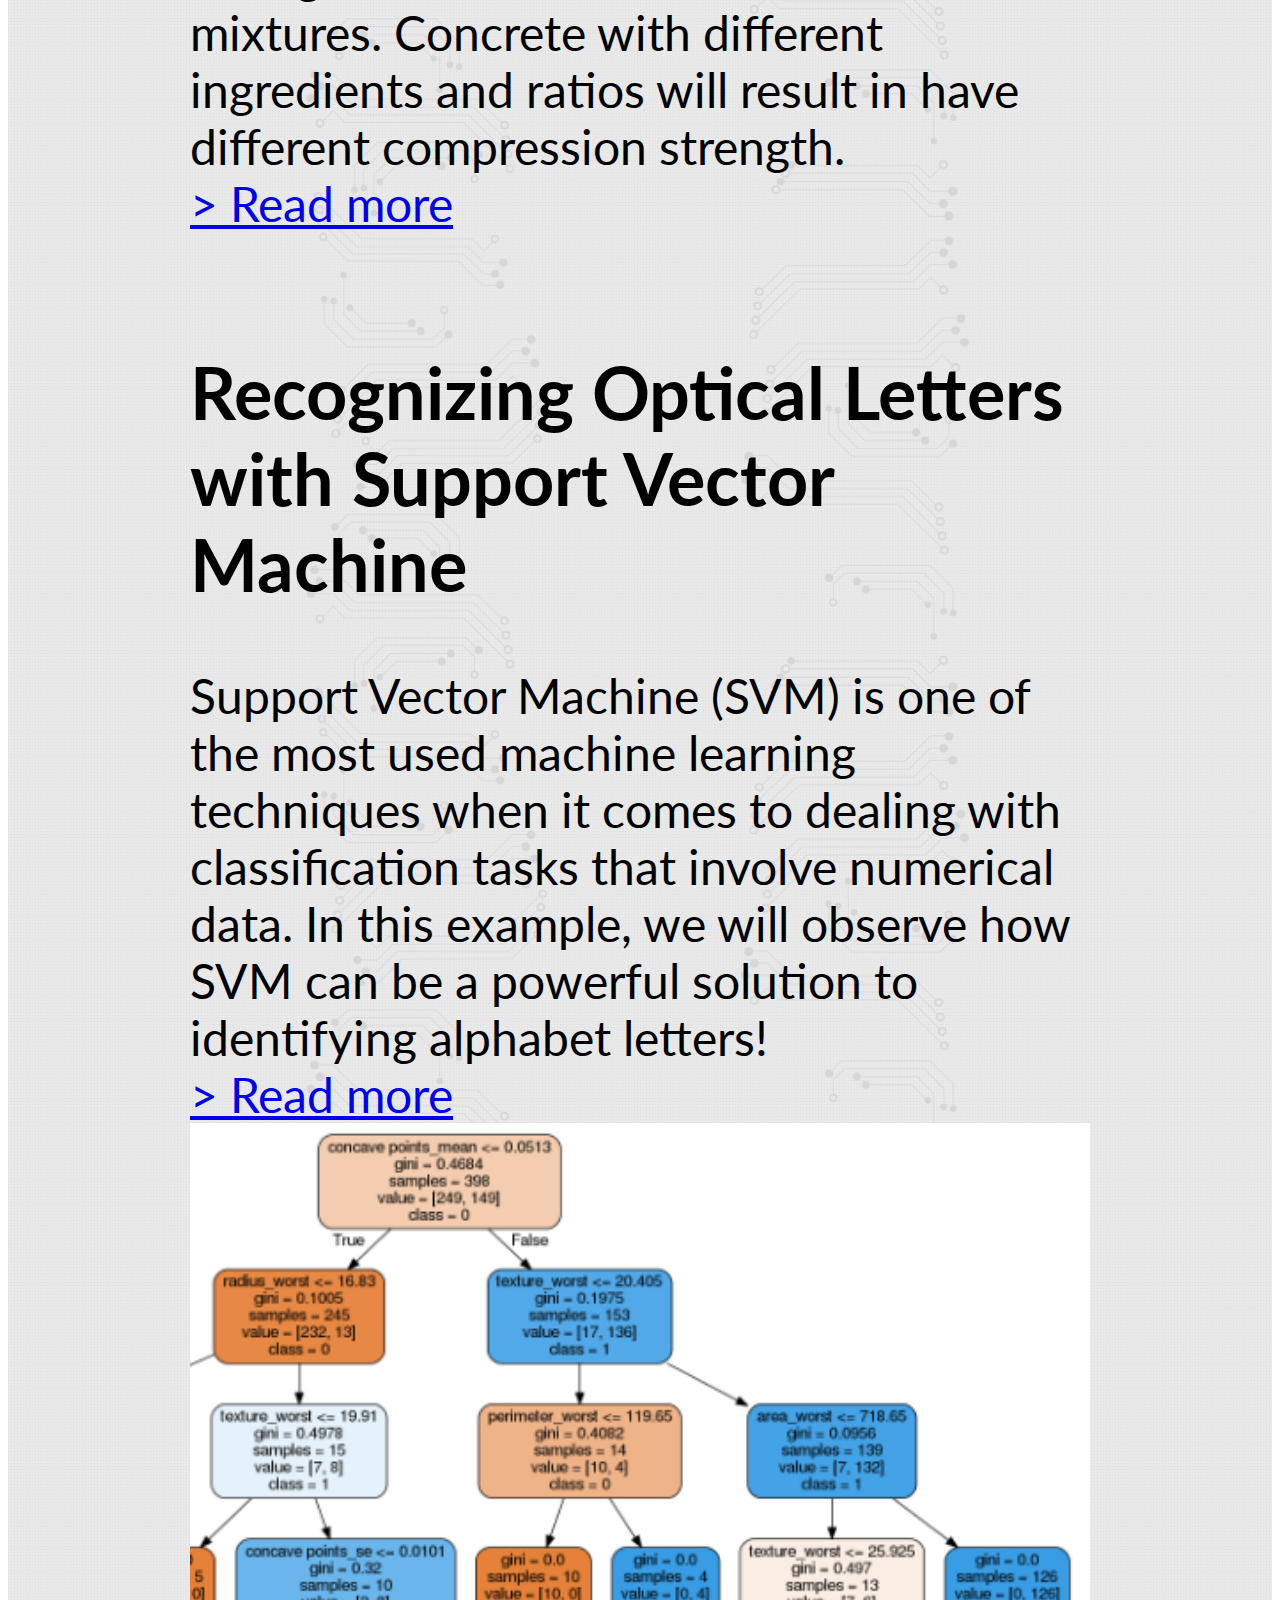
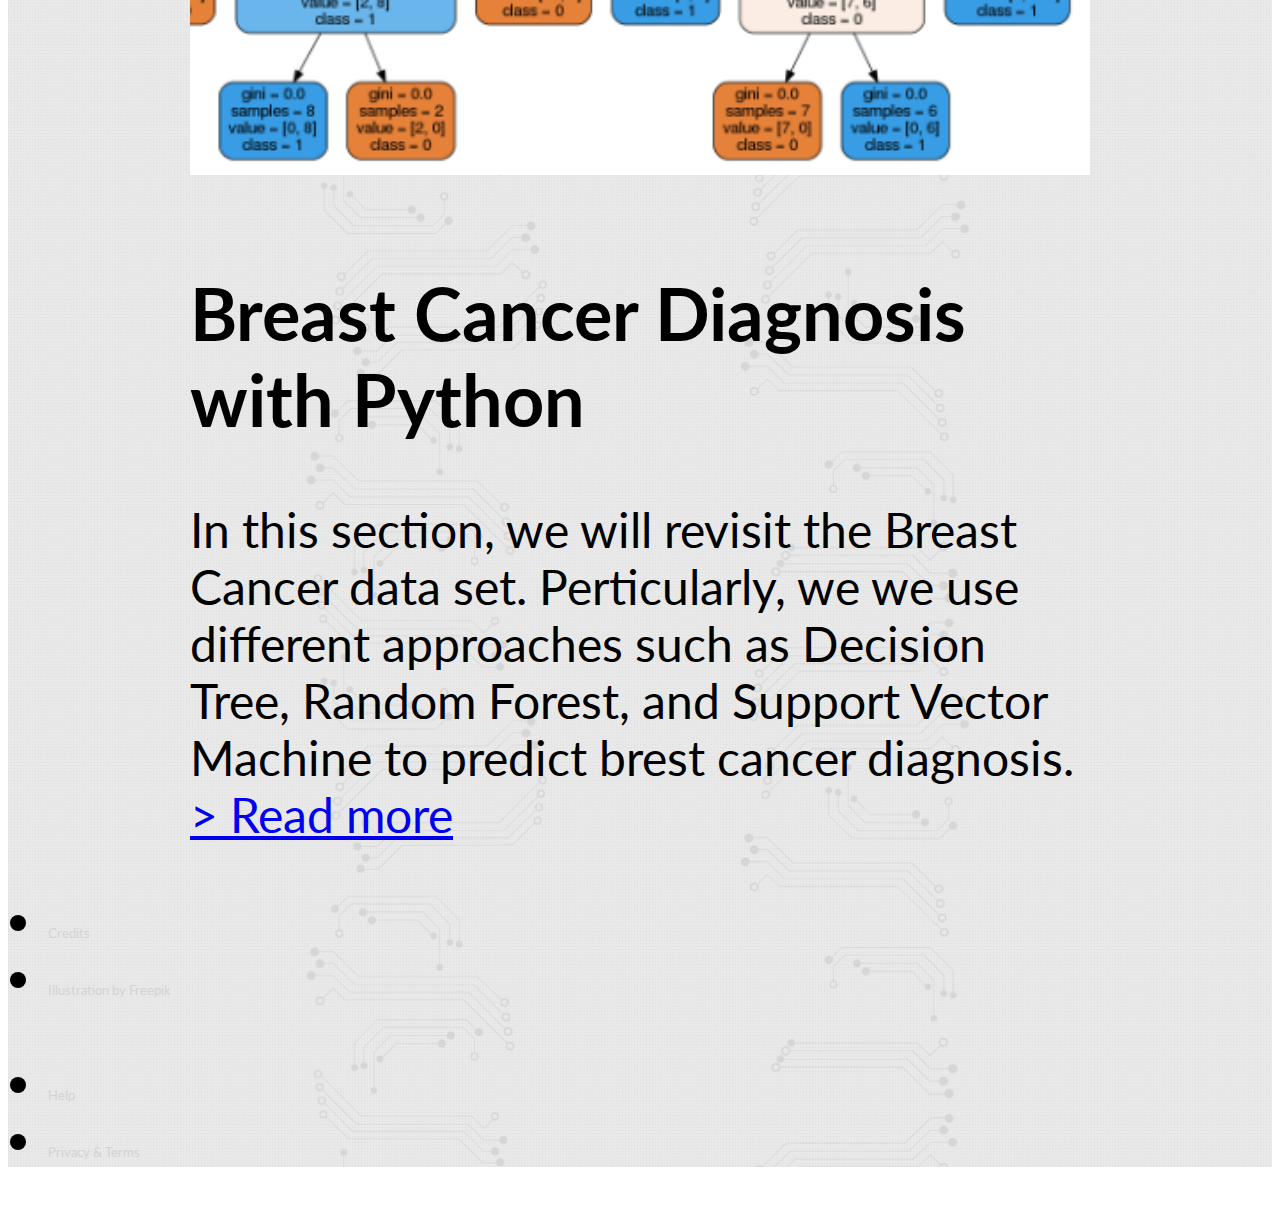
==== commit 56b35f05: "Breast Cancer with Python" ====
--- a/index.html
+++ b/index.html
@@ -84,7 +84,7 @@
                         Diagnosing breast cancer based on collected breast tissues. In this section, we will see how a simple k Nearest Neighbor algorithm can be very powerful in identifying malignant cancer cells.
                     </div>
                     <div class="mdl-card__actions mdl-card--border">
-                        <a class="mdl-button mdl-button--colored mdl-js-button mdl-js-ripple-effect mdl-button--accent" href="projects/Diagnosing%20Breast%20Cancer%20with%20k-NN%20algorithm.nb.html">READ MORE</a>
+                        <a class="mdl-button mdl-button--colored mdl-js-button mdl-js-ripple-effect mdl-button--accent" href="projects/Diagnosing%20Breast%20Cancer%20with%20k-NN%20algorithm.nb.html">> READ MORE</a>
                     </div>
                 </div>
                 <!--****** spam filter ******-->
@@ -100,7 +100,7 @@
                         Spam filtering algorithm using Bayesian probability. In this section, we will build and train a spam identifier using a dataset available to public at <a href="http://www.dt.fee.unicamp.br/~tiago/smsspamcollection/">[spam dataset]</a>. This dataset contains 5,574 real English messages, 747 of which are spam. The goal is to build an accurate spam identifier with at least 90% accuracy. Let's begin!
                     </div>
                     <div class="mdl-card__actions mdl-card--border">
-                        <a class="mdl-button mdl-button--colored mdl-js-button mdl-js-ripple-effect mdl-button--accent" href="projects/filtering%20mobile%20phone%20spam%20with%20Naive%20Bayes%20method.nb.html">READ MORE</a>
+                        <a class="mdl-button mdl-button--colored mdl-js-button mdl-js-ripple-effect mdl-button--accent" href="projects/filtering%20mobile%20phone%20spam%20with%20Naive%20Bayes%20method.nb.html">> READ MORE</a>
                     </div>
                 </div>
                 <!--****** poisonous mushrooms ******-->
@@ -115,7 +115,7 @@
                         Applying rule based learning technique in identifying poisonous mushrooms. In this section, we will implement a poisonous mushrooms classifier using rule classification.
                     </div>
                     <div class="mdl-card__actions mdl-card--border">
-                        <a class="mdl-button mdl-button--colored mdl-js-button mdl-js-ripple-effect mdl-button--accent" href="projects/identifying%20poisonous%20mushrooms%20with%20rule-based%20classifier.nb.html">READ MORE</a>
+                        <a class="mdl-button mdl-button--colored mdl-js-button mdl-js-ripple-effect mdl-button--accent" href="projects/identifying%20poisonous%20mushrooms%20with%20rule-based%20classifier.nb.html">> READ MORE</a>
                     </div>
                 </div>
                 <!--****** risky bank loans *******-->
@@ -130,7 +130,7 @@
                         With decision trees technique, we will implement a binary predictor which can predict whether a bank loan will go into default based on collected information of the loan applicants.
                     </div>
                     <div class="mdl-card__actions mdl-card--border">
-                        <a class="mdl-button mdl-button--colored mdl-js-button mdl-js-ripple-effect mdl-button--accent" href="projects/identying%20risky%20bank%20loans%20with%20C5.0%20decision%20trees.nb.html">Read more</a>
+                        <a class="mdl-button mdl-button--colored mdl-js-button mdl-js-ripple-effect mdl-button--accent" href="projects/identying%20risky%20bank%20loans%20with%20C5.0%20decision%20trees.nb.html">> Read more</a>
                     </div>
                 </div>
                 <!--****** concrete strength ******-->
@@ -145,10 +145,40 @@
                         Using neural networks, we will implement a concrete estimator to predict the strength of concrete with different mixtures. Concrete with different ingredients and ratios will result in have different compression strength.
                     </div>
                     <div class="mdl-card__actions mdl-card--border">
-                        <a class="mdl-button mdl-button--colored mdl-js-button mdl-js-ripple-effect mdl-button--accent" href="projects/modeling%20the%20strength%20of%20concrete%20with%20artificial%20neural%20networks.nb.html">Read more</a>
-                    </div>
-                </div>
-                <!--****** more projects here ******-->        
+                        <a class="mdl-button mdl-button--colored mdl-js-button mdl-js-ripple-effect mdl-button--accent" href="projects/modeling%20the%20strength%20of%20concrete%20with%20artificial%20neural%20networks.nb.html">> Read more</a>
+                    </div>
+                </div>
+                <!--****** optical character recognition ******-->        
+                <div class="mdl-cell mdl-card mdl-shadow--4dp portfolio-card animated fadeInUp">
+                    <div class="mdl-card__media" style="background: none">
+                        <img class="article-image" src=" images/optical_character.png" border="0"  style="padding-bottom: 25px" alt="">
+                    </div>
+                    <div class="mdl-card__title">
+                        <h2 class="mdl-card__title-text">Recognizing Optical Letters with Support Vector Machine</h2>
+                    </div>
+                    <div class="mdl-card__supporting-text">
+                        Support Vector Machine (SVM) is one of the most used machine learning techniques  when it comes to dealing with classification tasks that involve numerical data. In this example, we will observe how SVM can be a powerful solution to identifying alphabet letters!
+                    </div>
+                    <div class="mdl-card__actions mdl-card--border">
+                        <a class="mdl-button mdl-button--colored mdl-js-button mdl-js-ripple-effect mdl-button--accent" href="projects/Optical_Characters_Recognition_with_Support_Vector_Machine.html">> Read more</a>
+                    </div>
+                </div>
+                <!--****** breast cancer with Python ******-->
+                <div class="mdl-cell mdl-card mdl-shadow--4dp portfolio-card animated fadeInUp">
+                    <div class="mdl-card__media" style="background: none">
+                        <img class="article-image" src=" images/decision-tree.png" border="0"  style="padding-bottom: 25px" alt="">
+                    </div>
+                    <div class="mdl-card__title">
+                        <h2 class="mdl-card__title-text">Breast Cancer Diagnosis with Python</h2>
+                    </div>
+                    <div class="mdl-card__supporting-text">
+                        In this section, we will revisit the Breast Cancer data set. Perticularly, we we use different approaches such as Decision Tree, Random Forest, and Support Vector Machine to predict brest cancer diagnosis.
+                    </div>
+                    <div class="mdl-card__actions mdl-card--border">
+                        <a class="mdl-button mdl-button--colored mdl-js-button mdl-js-ripple-effect mdl-button--accent" href="projects/Breast+Cancer+Diagnosis+with+Python.html">> Read more</a>
+                    </div>
+                </div>
+                <!--****** more projects here ******-->
                 
                 
             </div>
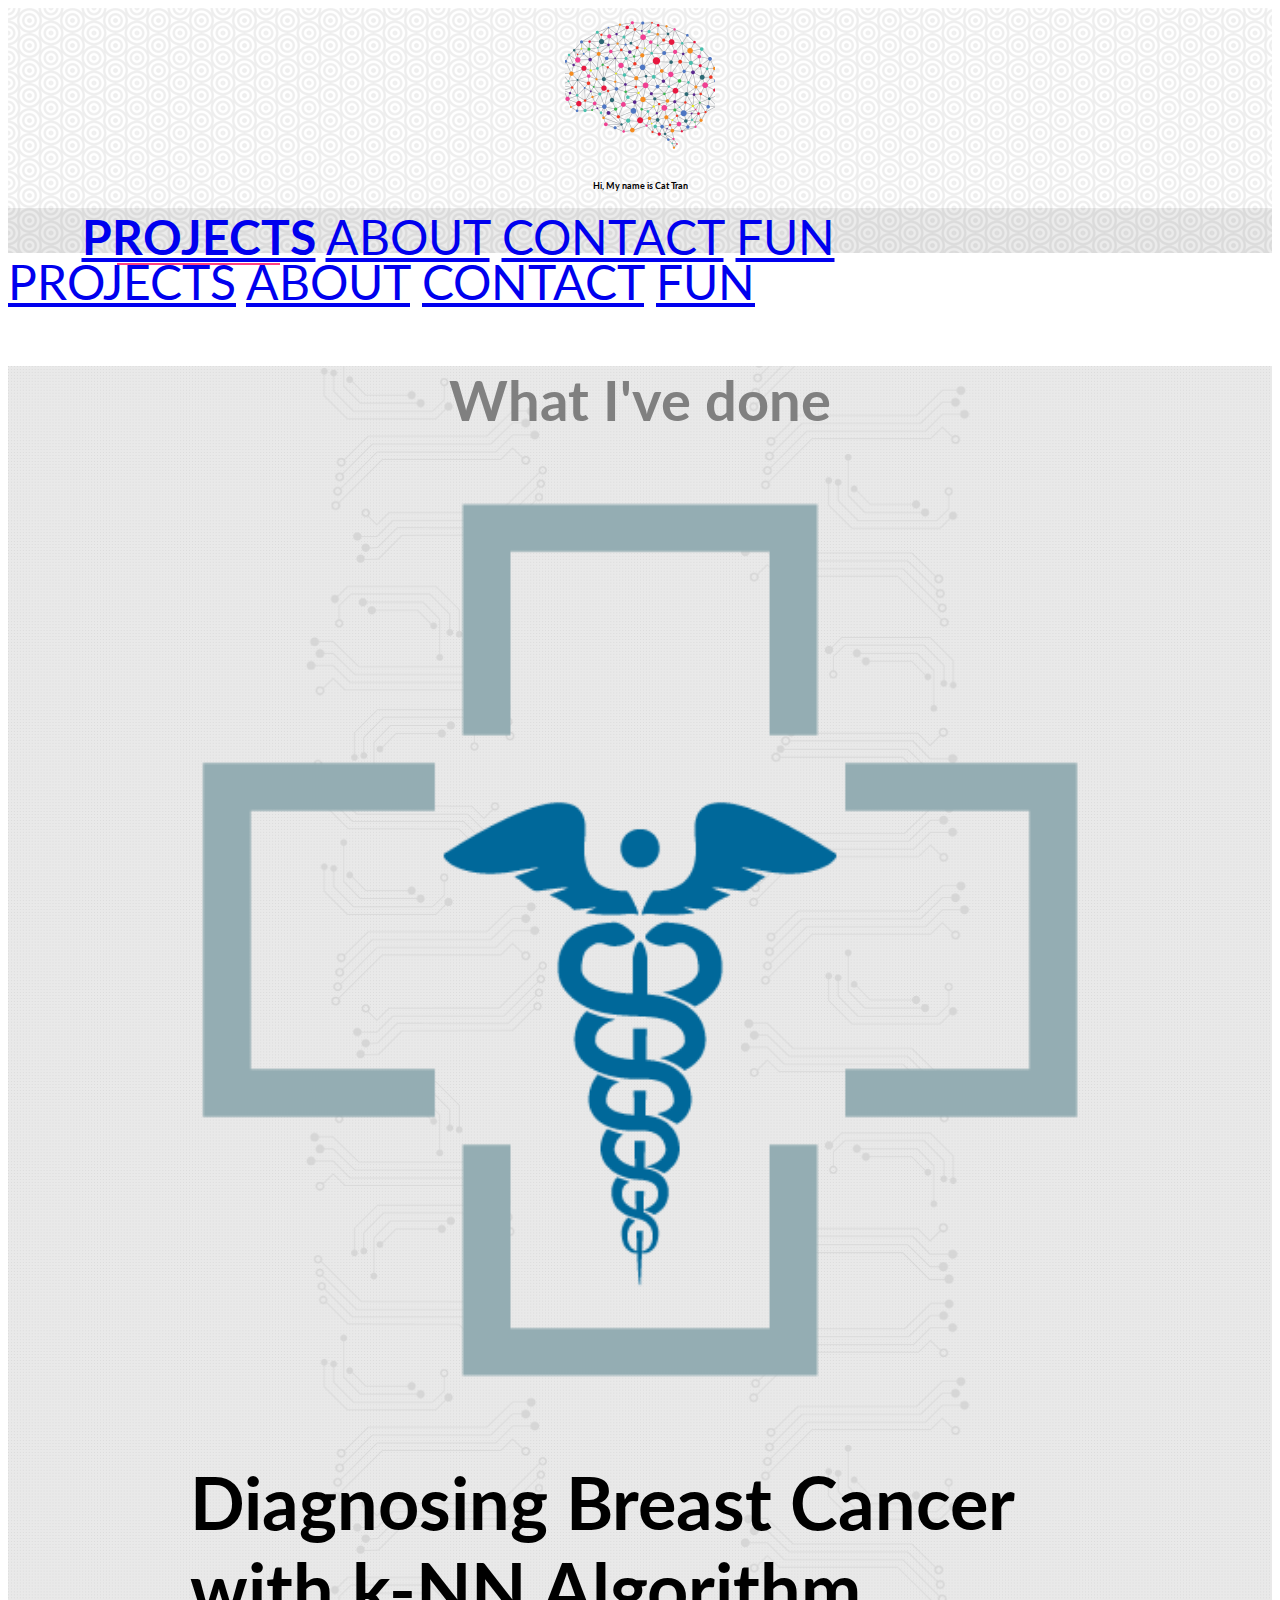
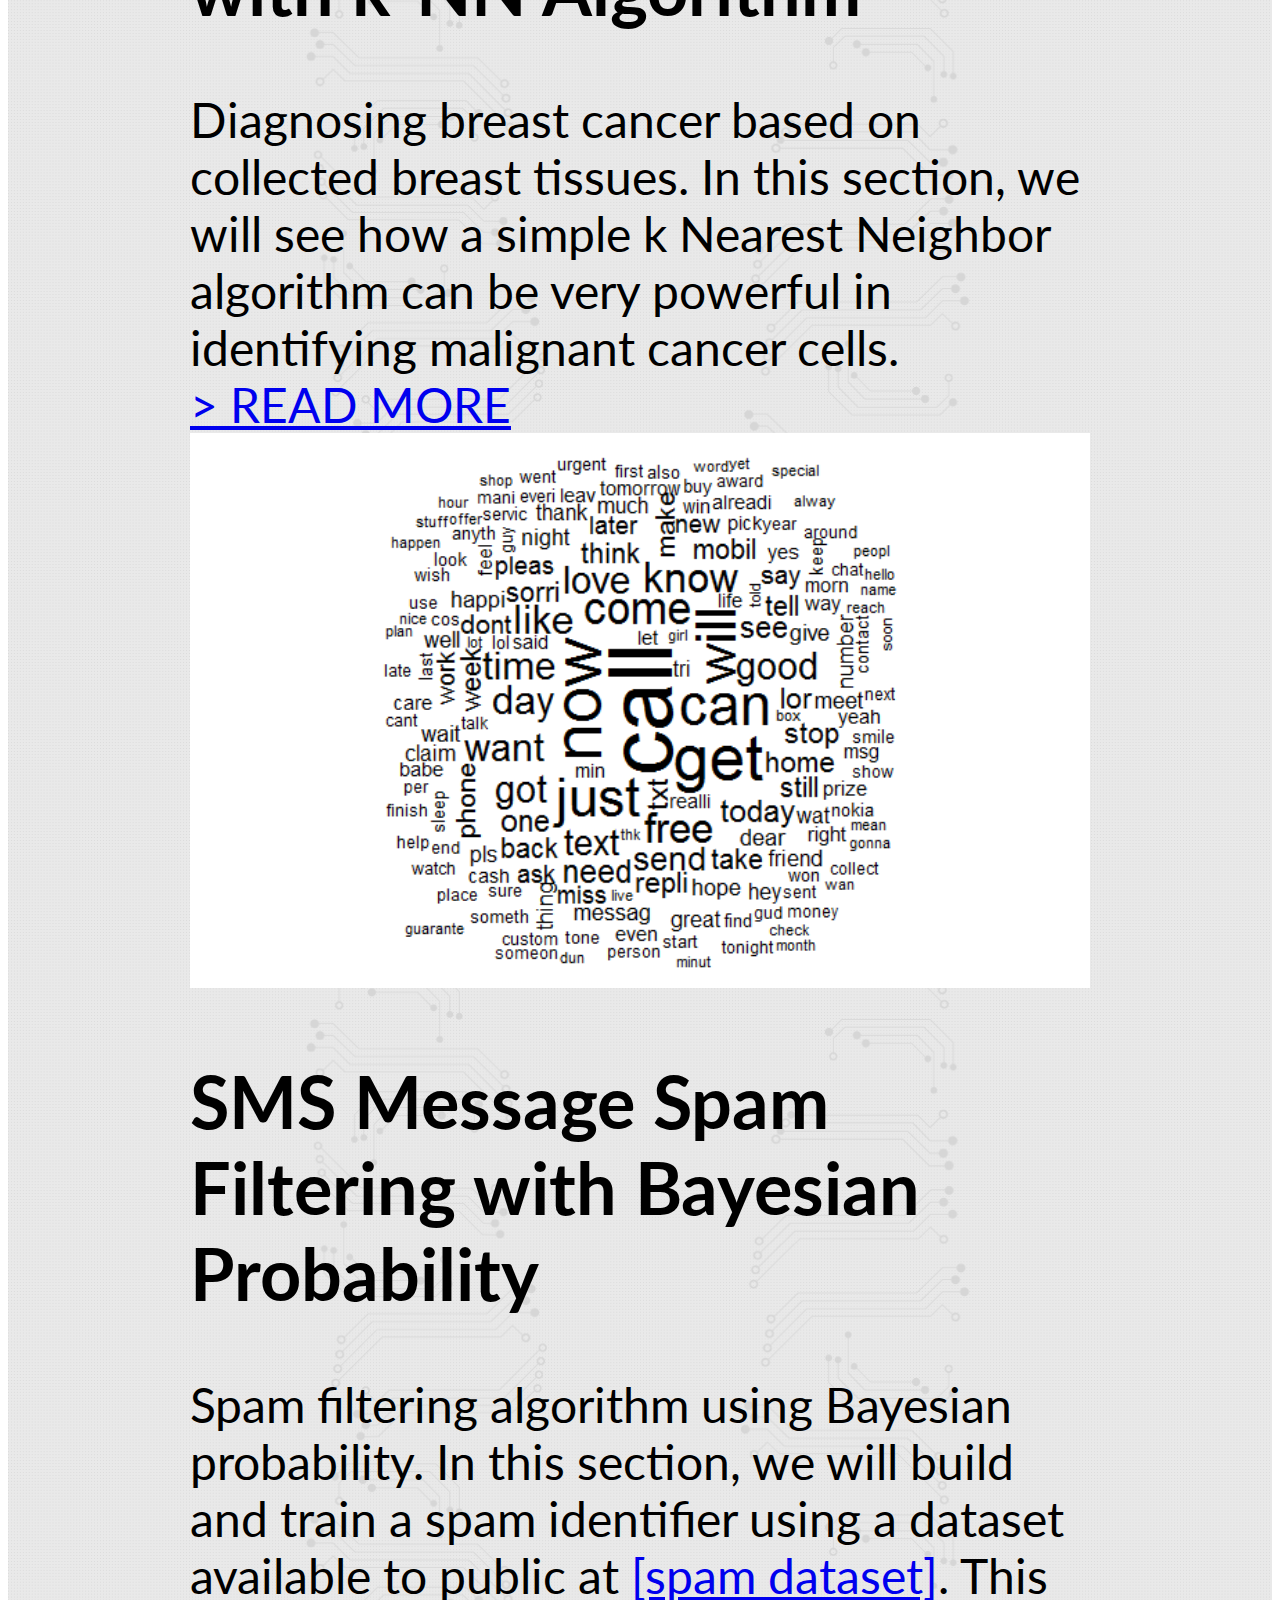
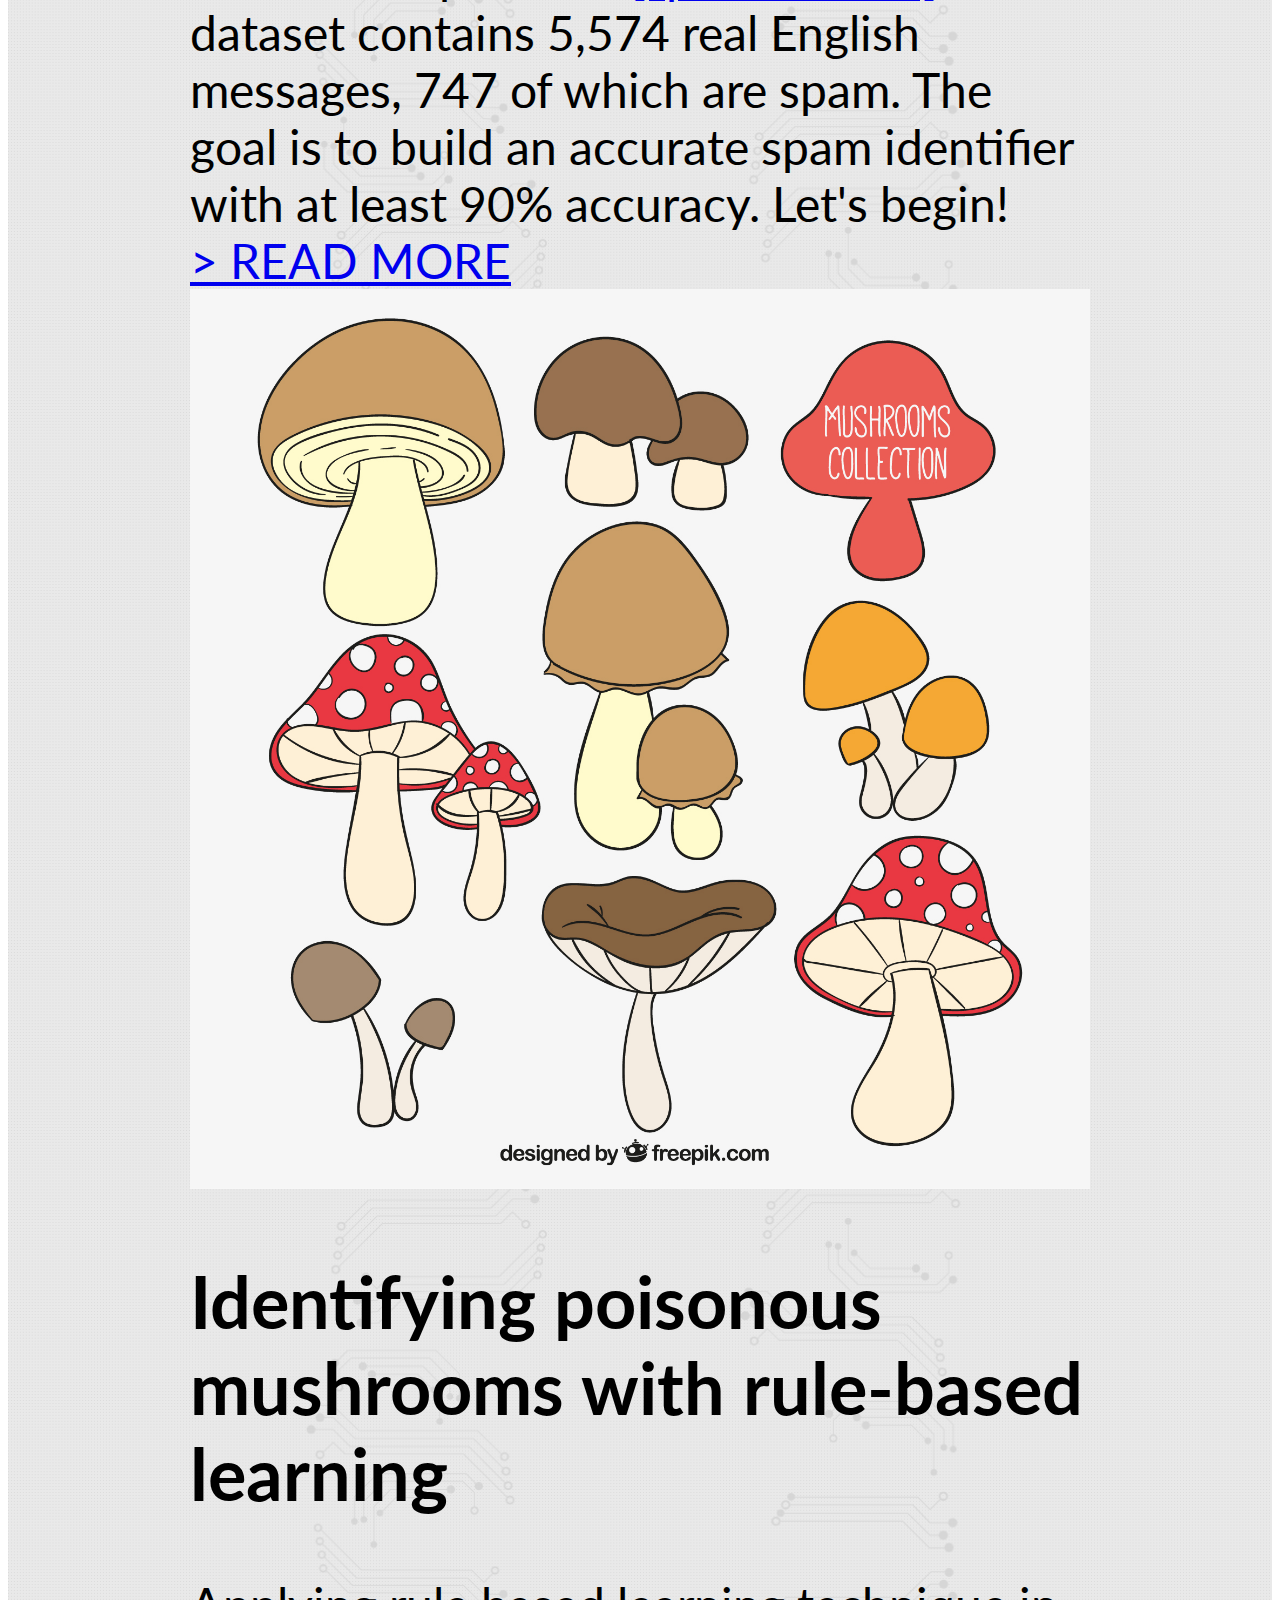
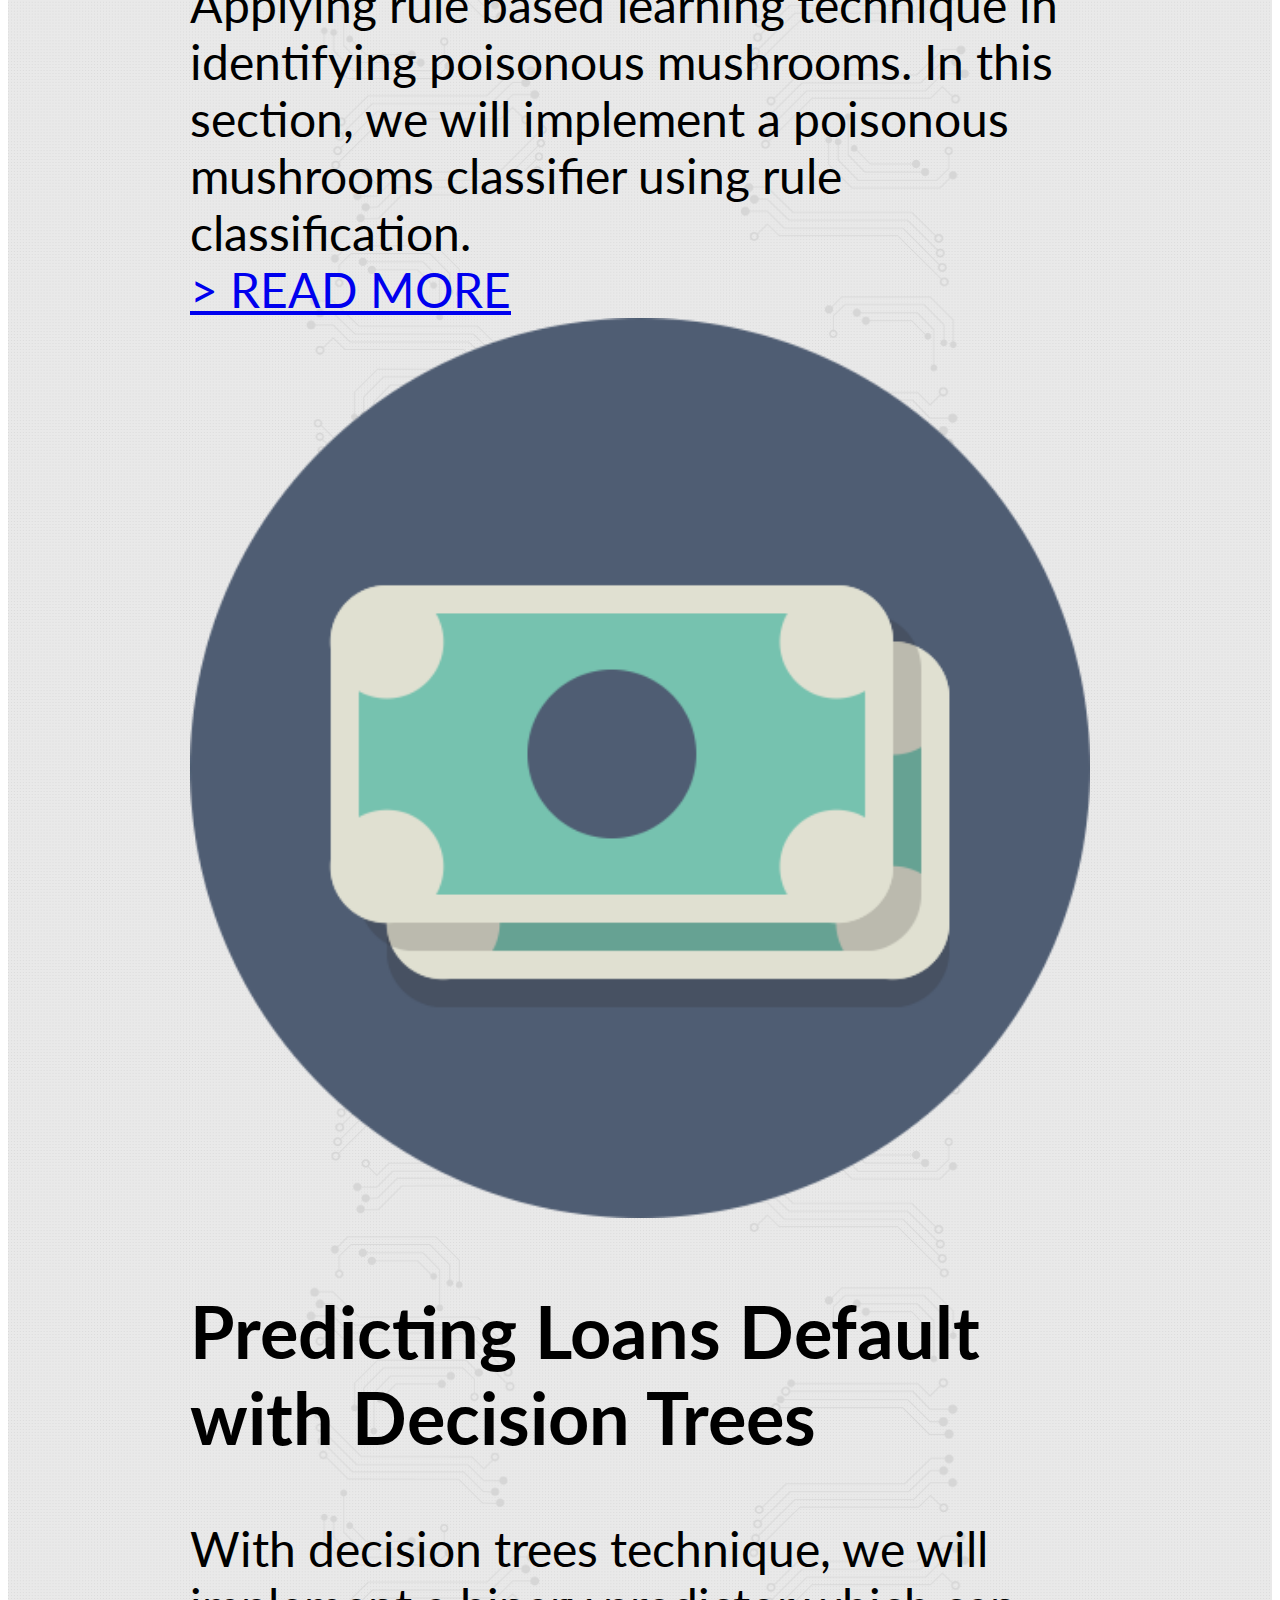
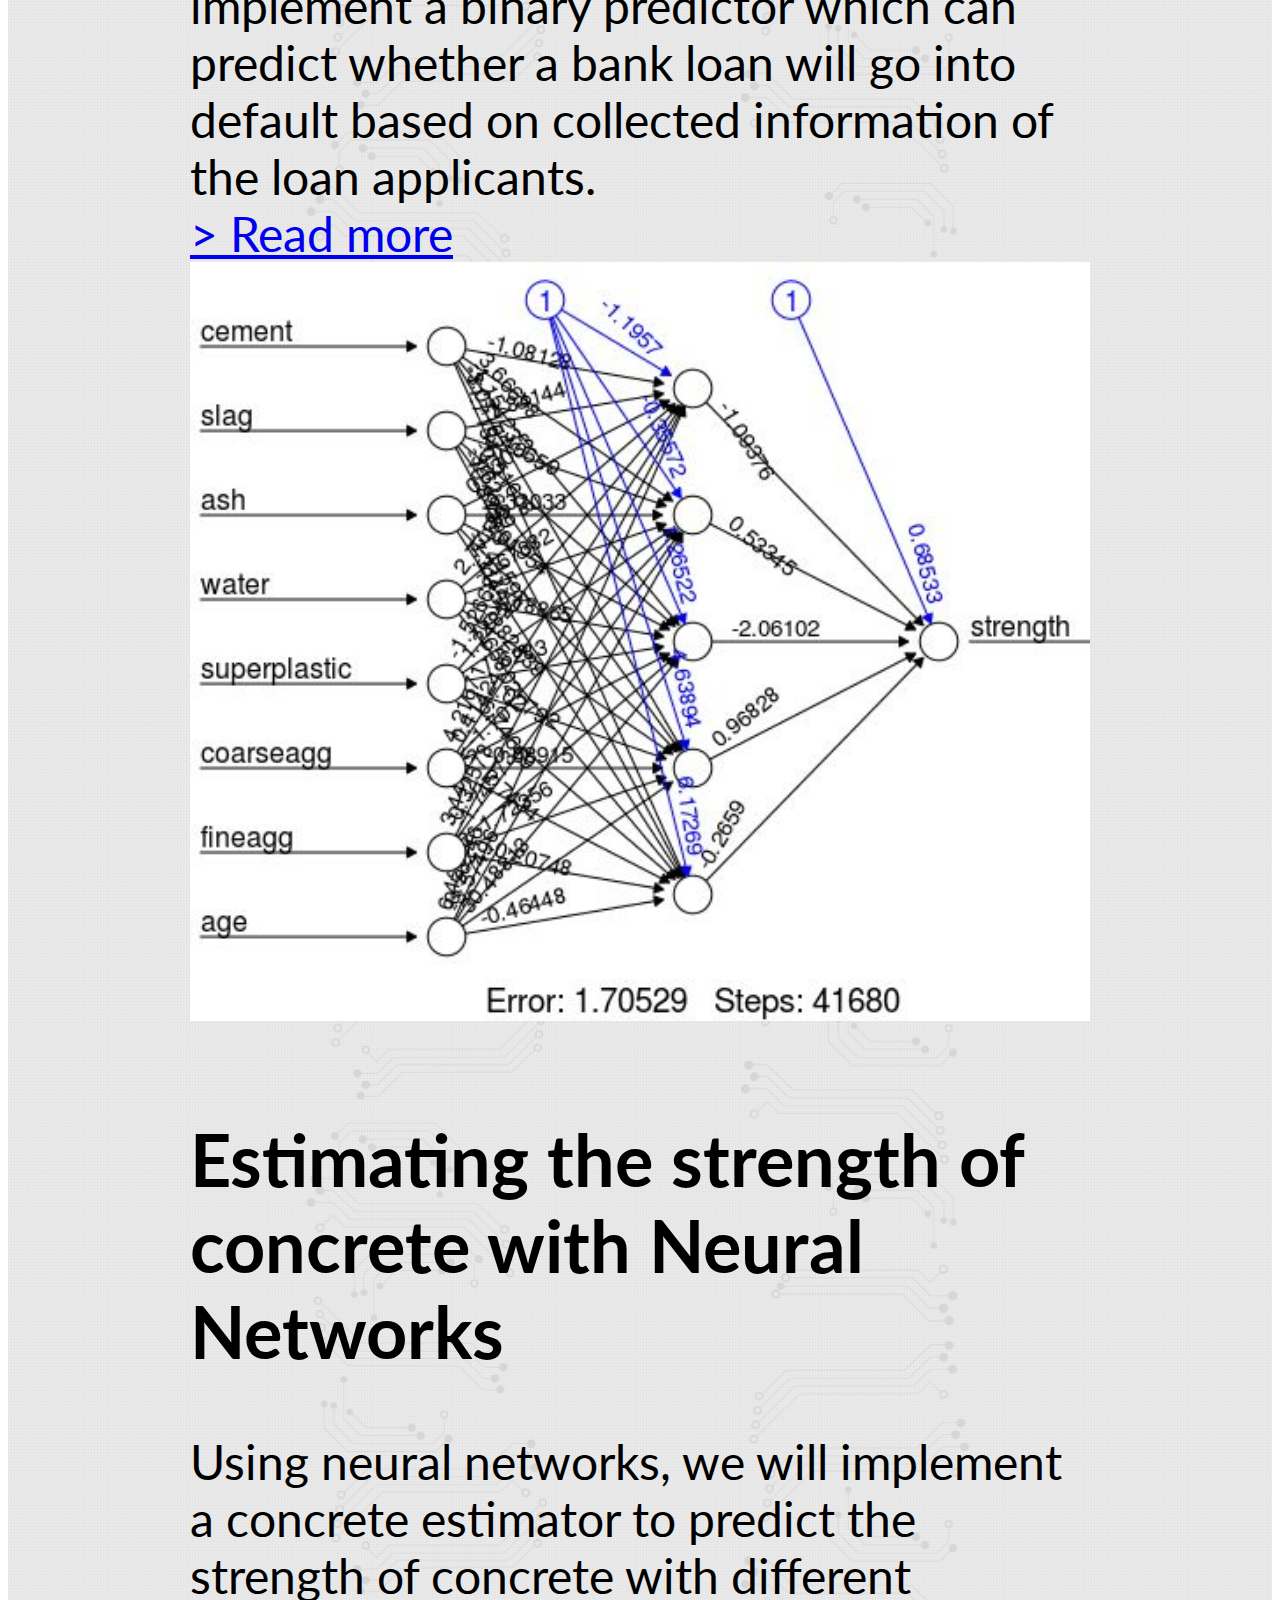
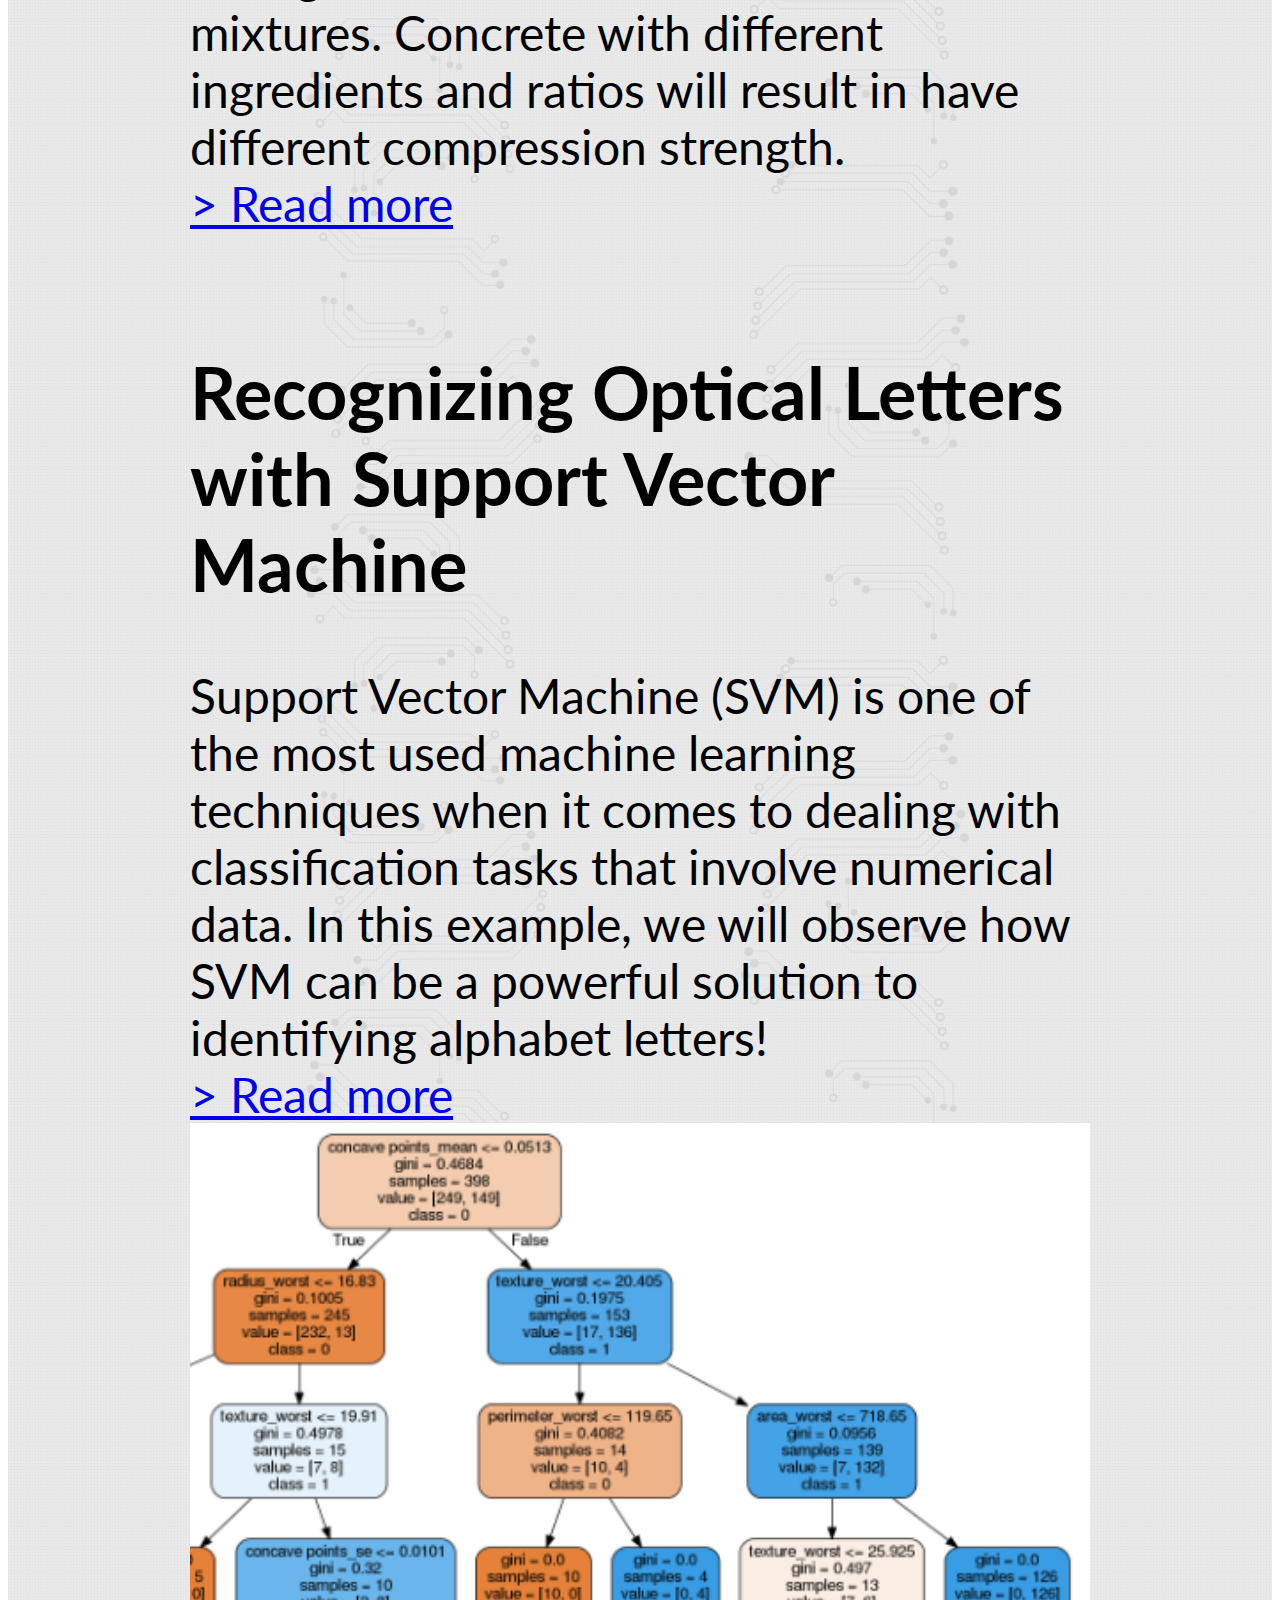
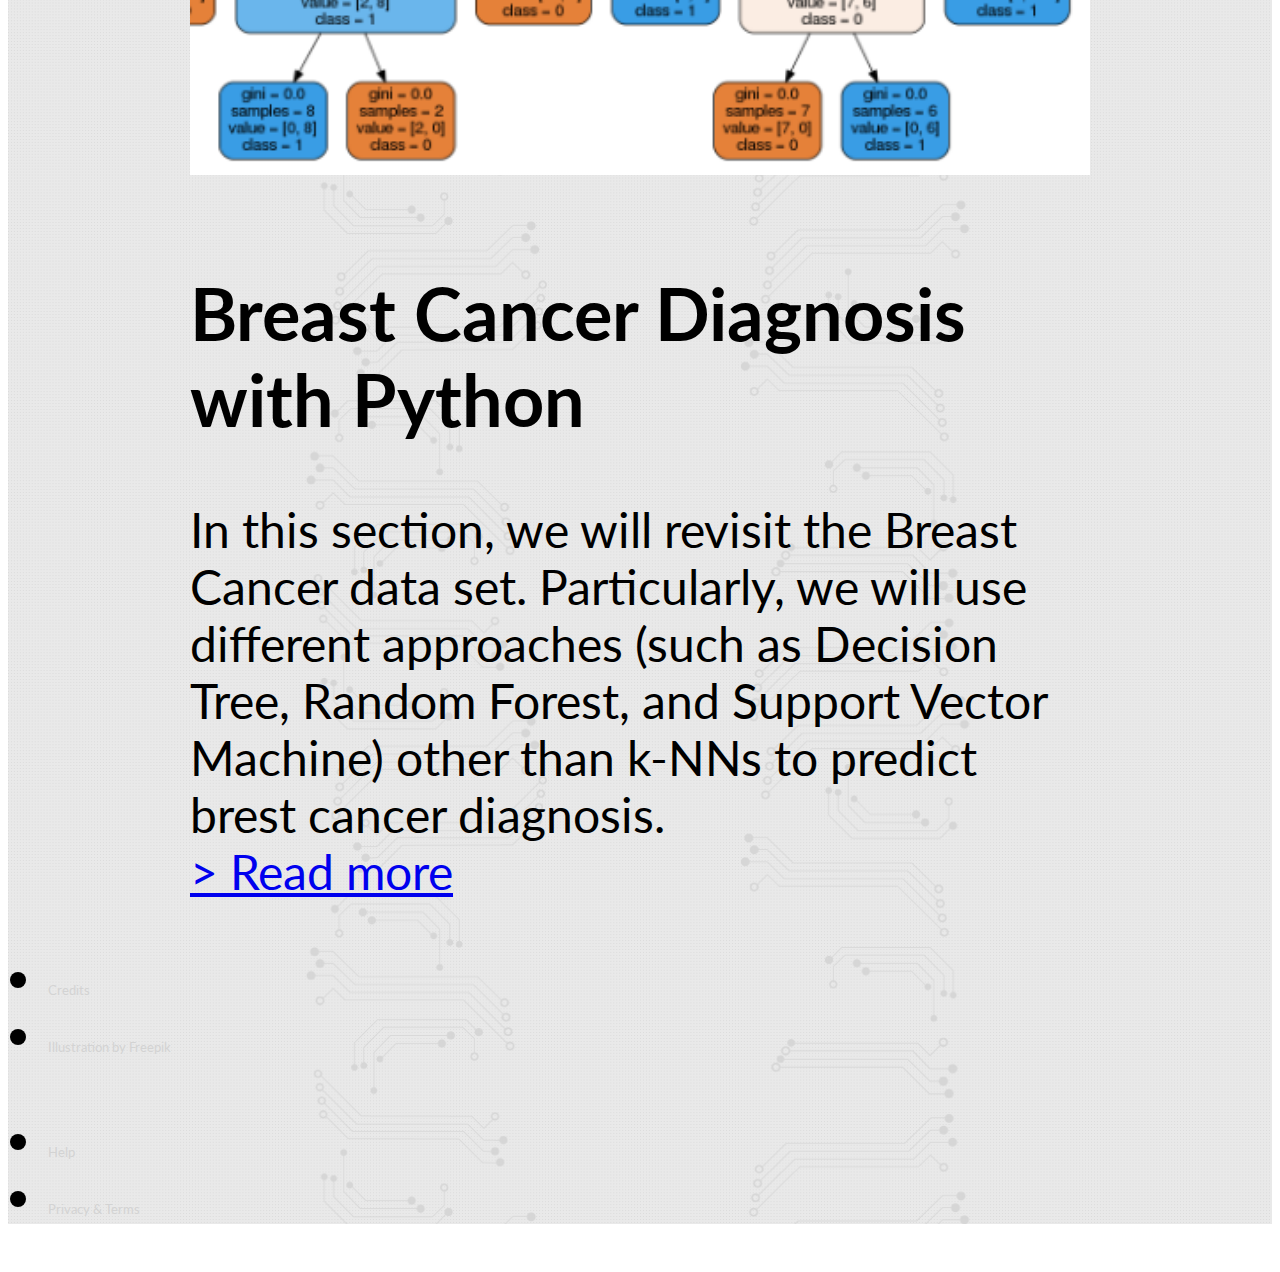
==== commit d099202a: "Grammar" ====
--- a/index.html
+++ b/index.html
@@ -172,7 +172,7 @@
                         <h2 class="mdl-card__title-text">Breast Cancer Diagnosis with Python</h2>
                     </div>
                     <div class="mdl-card__supporting-text">
-                        In this section, we will revisit the Breast Cancer data set. Perticularly, we we use different approaches such as Decision Tree, Random Forest, and Support Vector Machine to predict brest cancer diagnosis.
+                        In this section, we will revisit the Breast Cancer data set. Particularly, we will use different approaches (such as Decision Tree, Random Forest, and Support Vector Machine) other than k-NNs to predict brest cancer diagnosis.
                     </div>
                     <div class="mdl-card__actions mdl-card--border">
                         <a class="mdl-button mdl-button--colored mdl-js-button mdl-js-ripple-effect mdl-button--accent" href="projects/Breast+Cancer+Diagnosis+with+Python.html">> Read more</a>
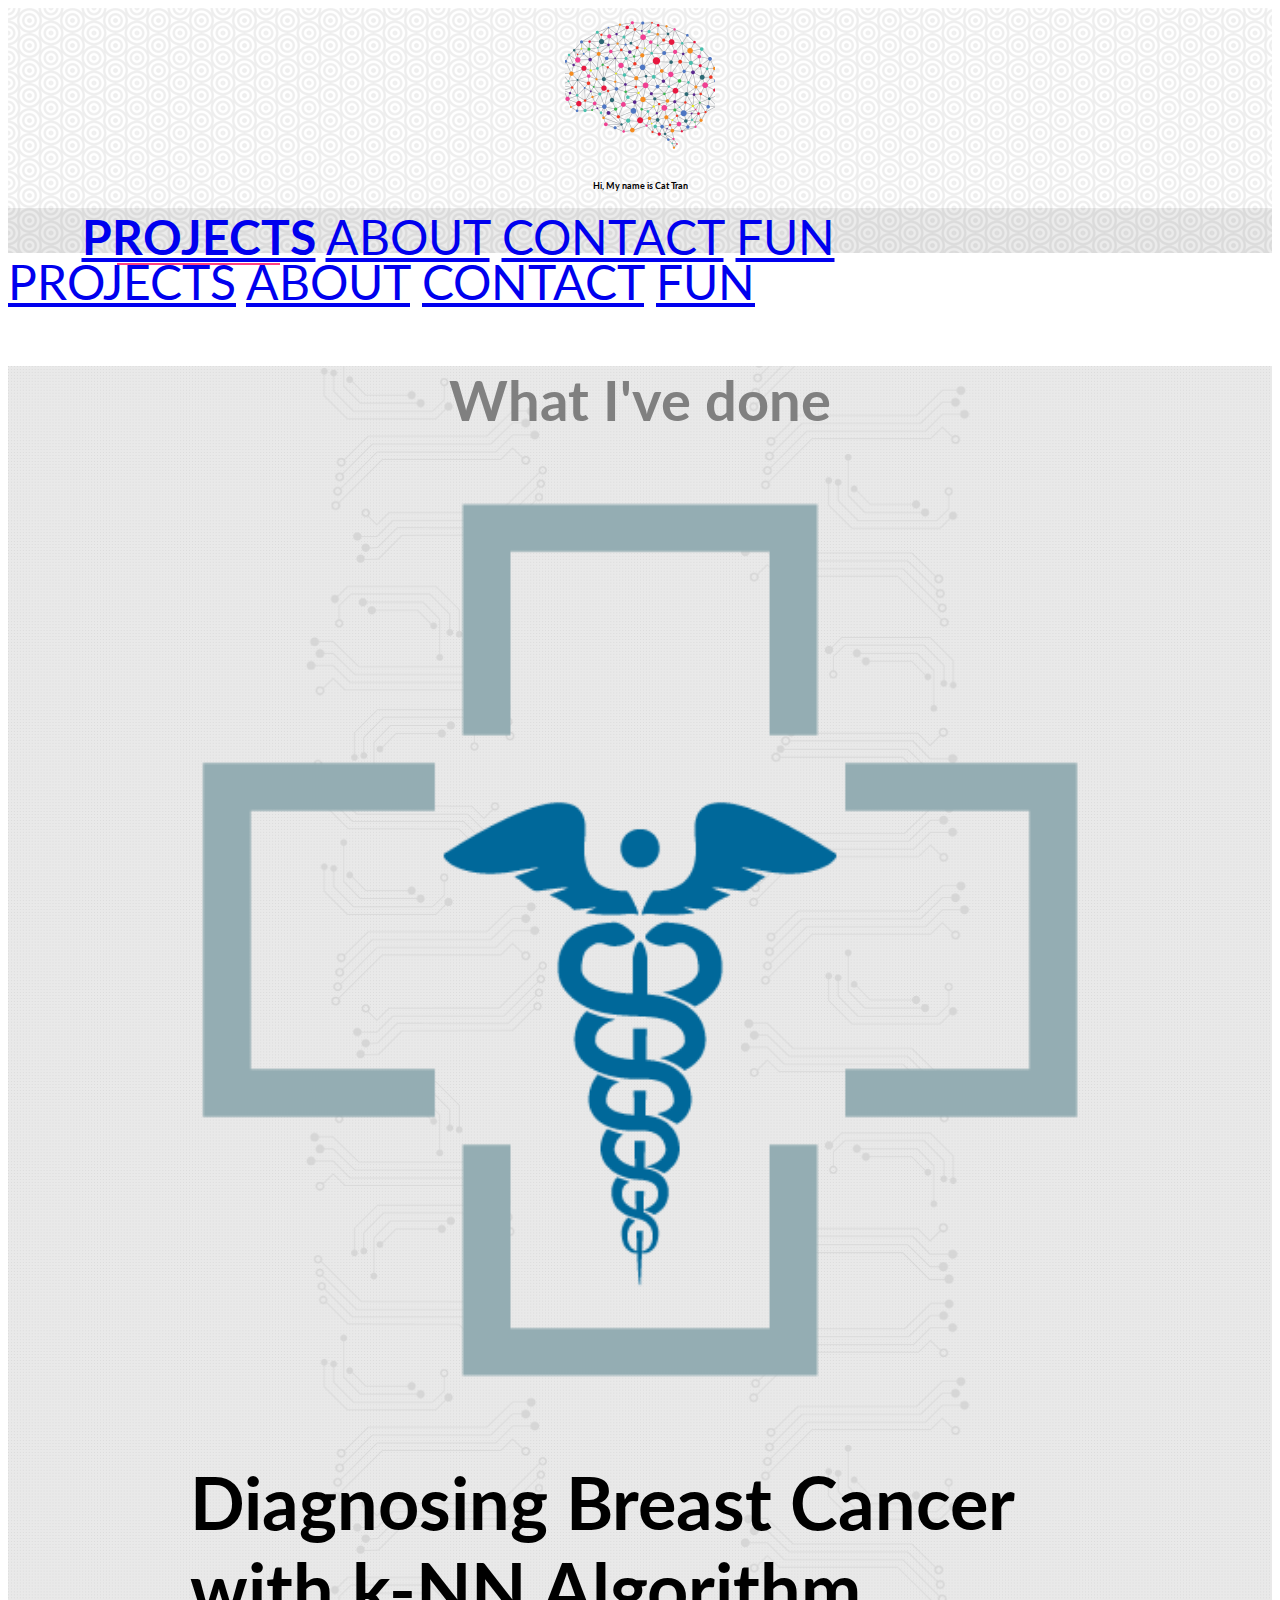
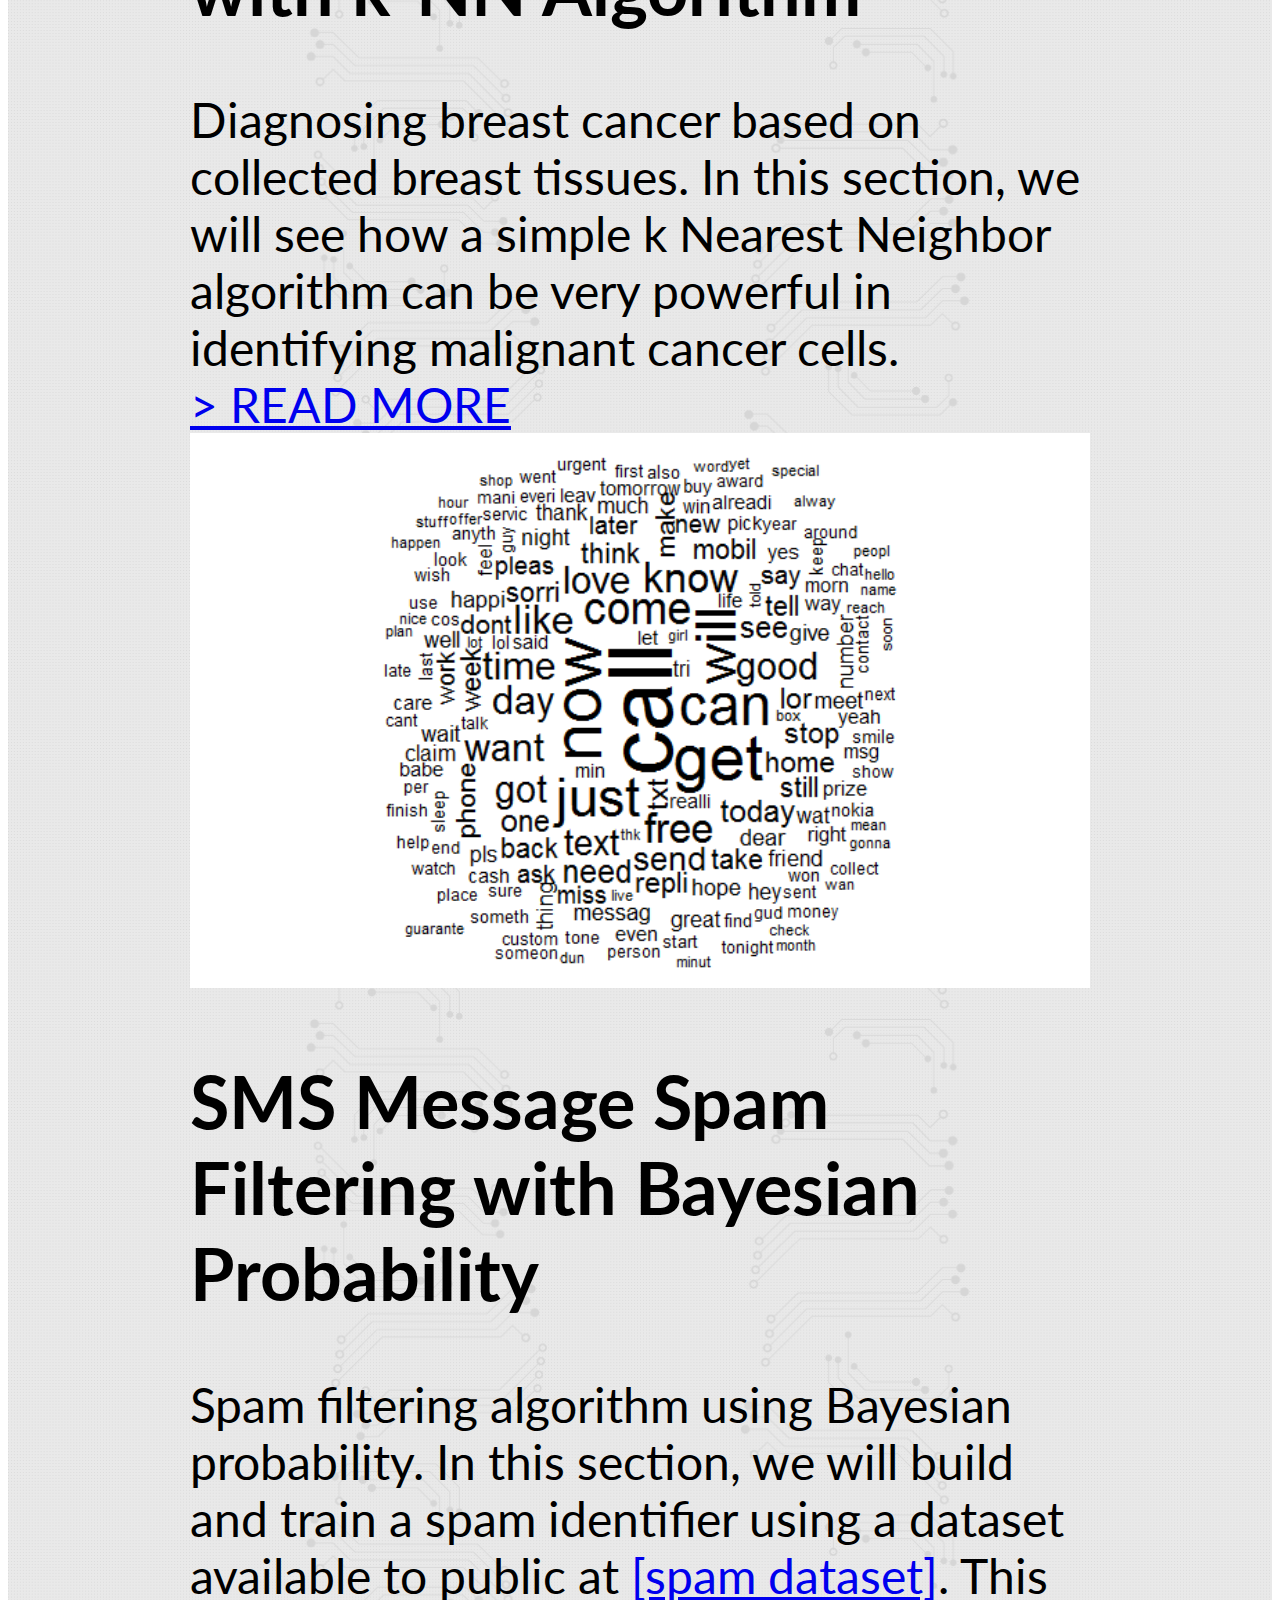
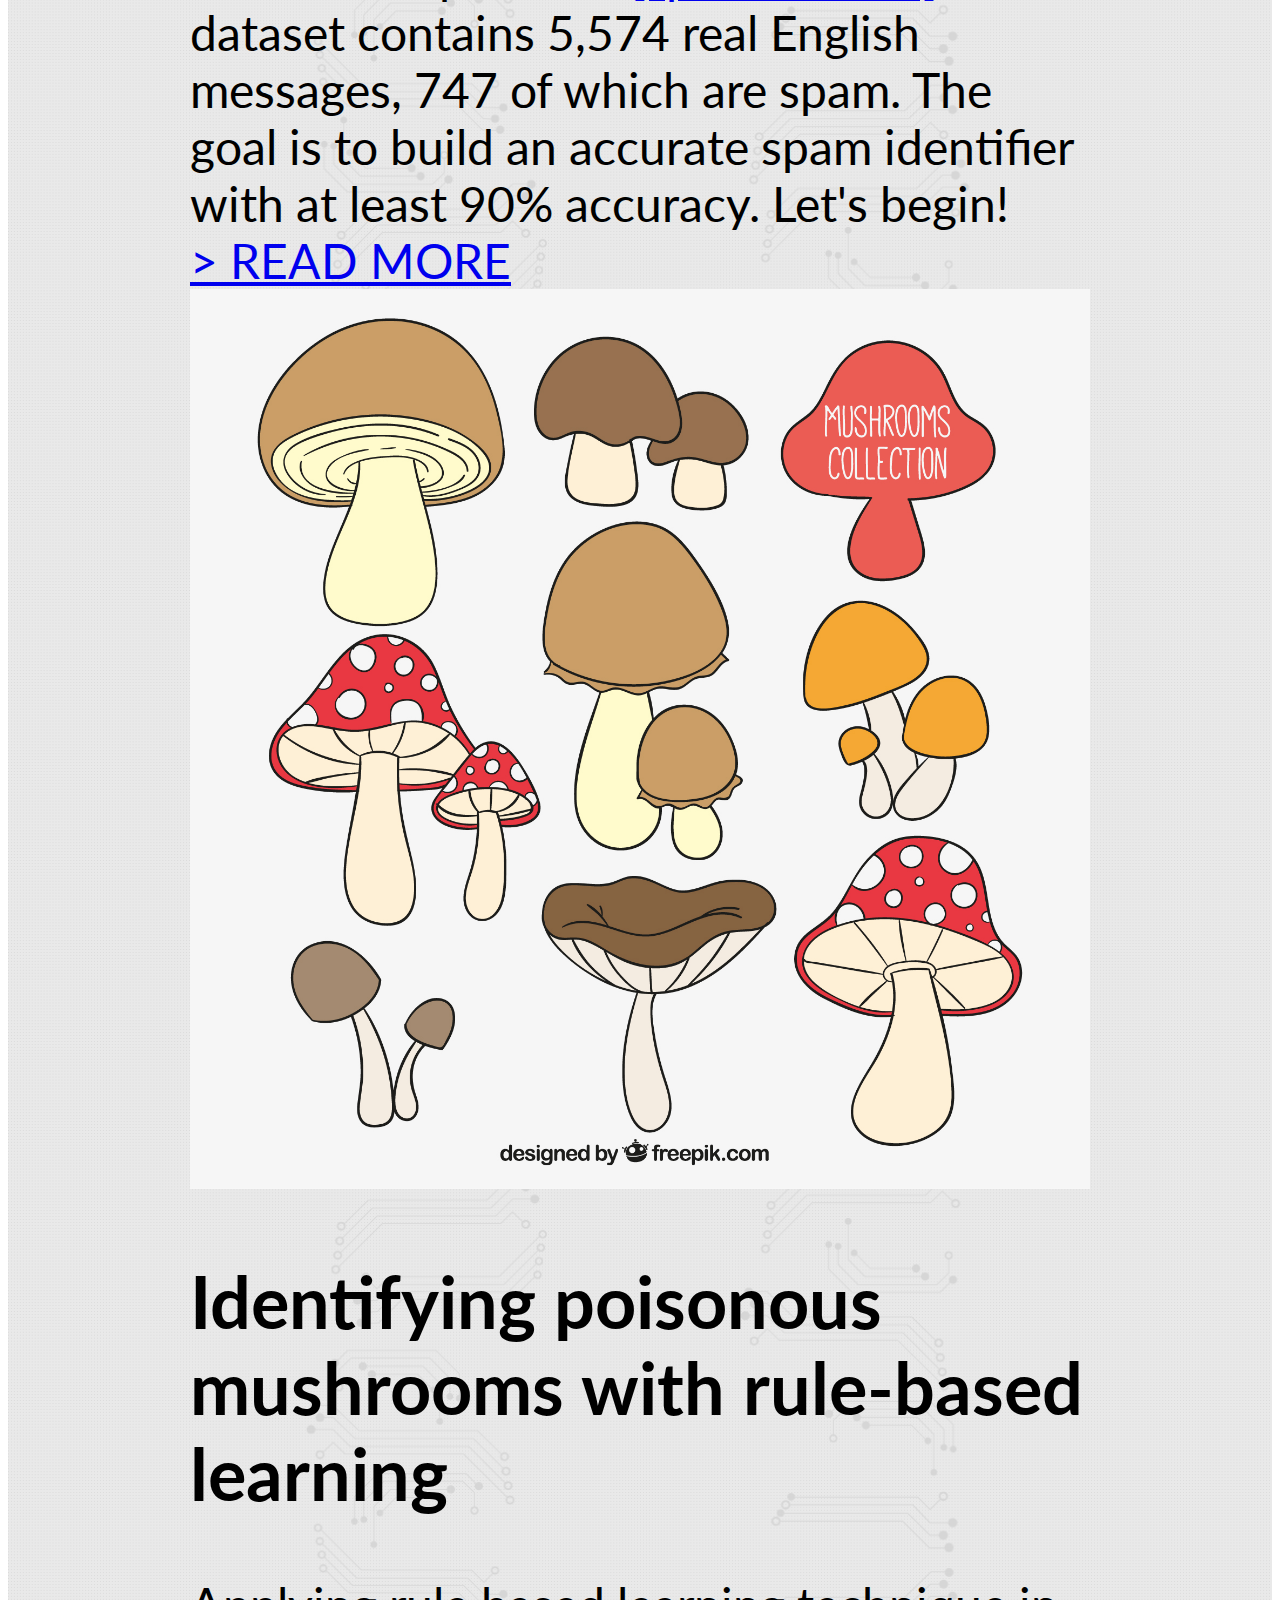
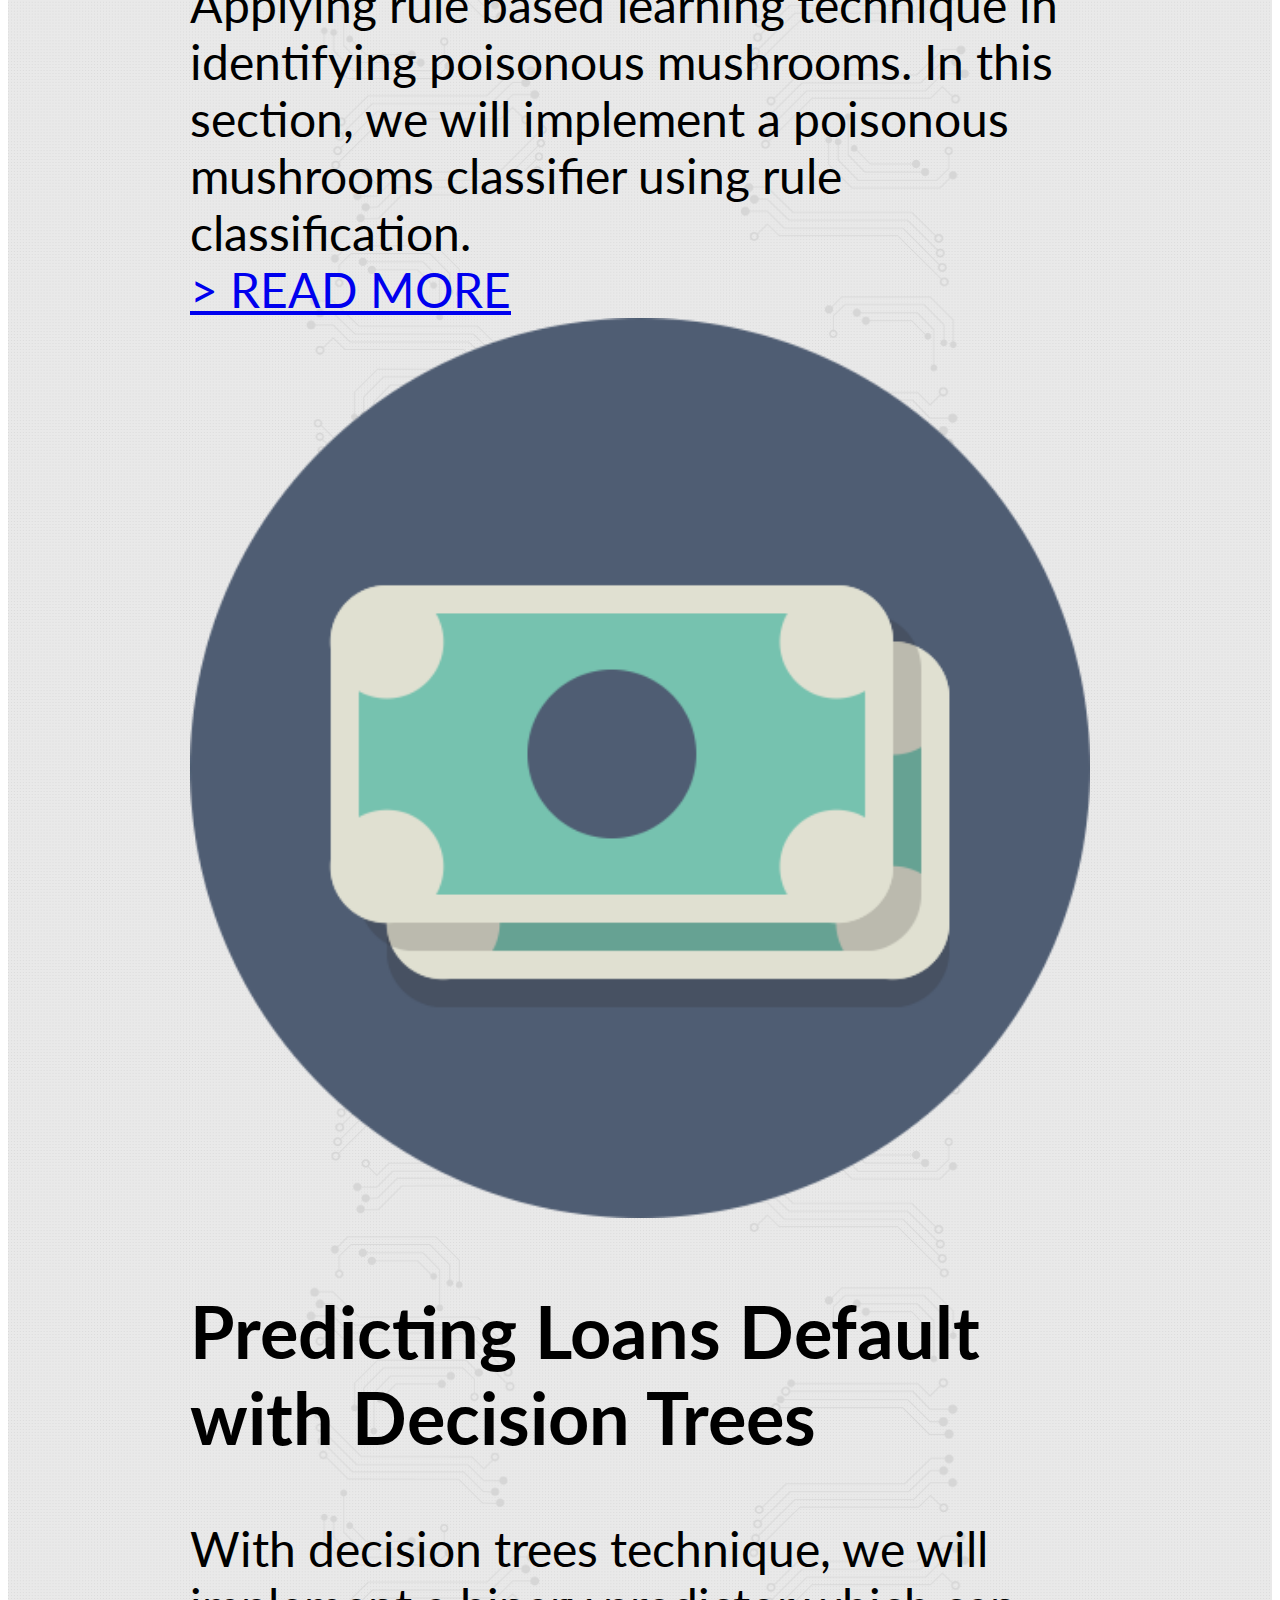
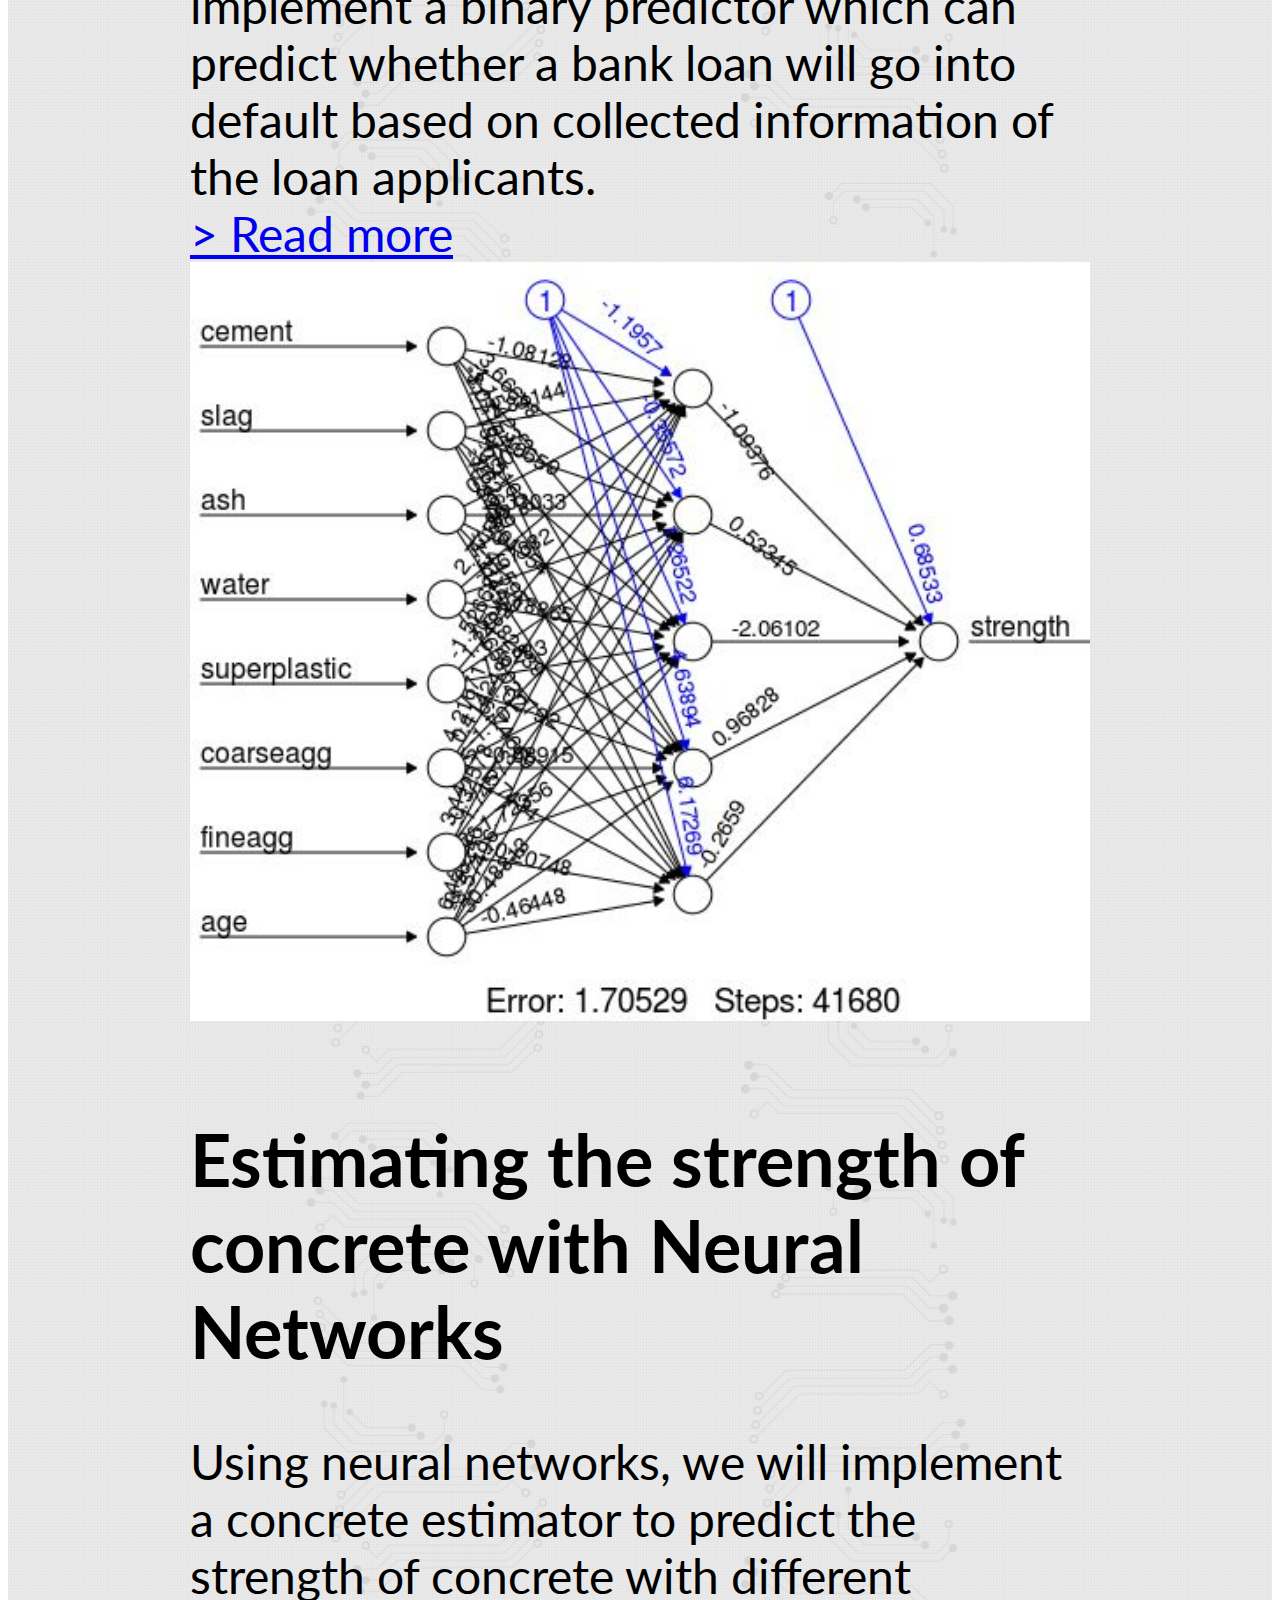
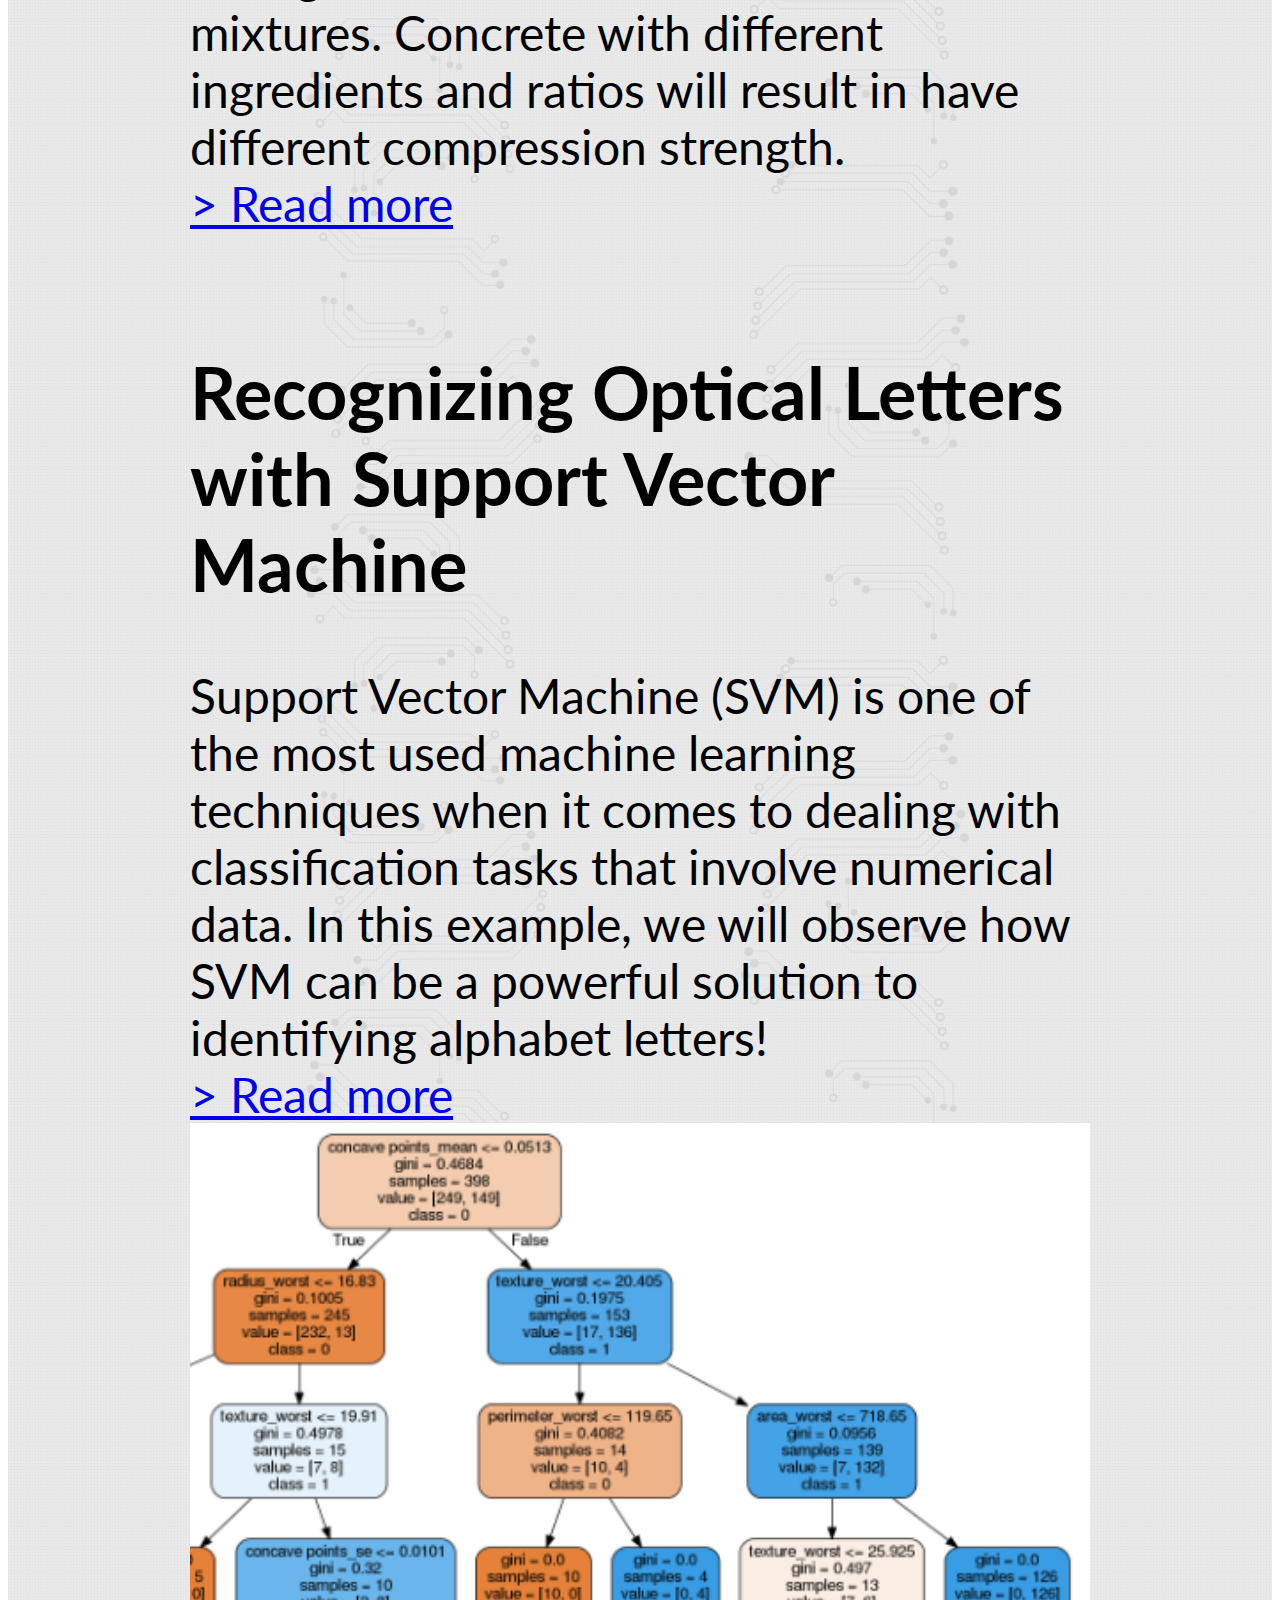
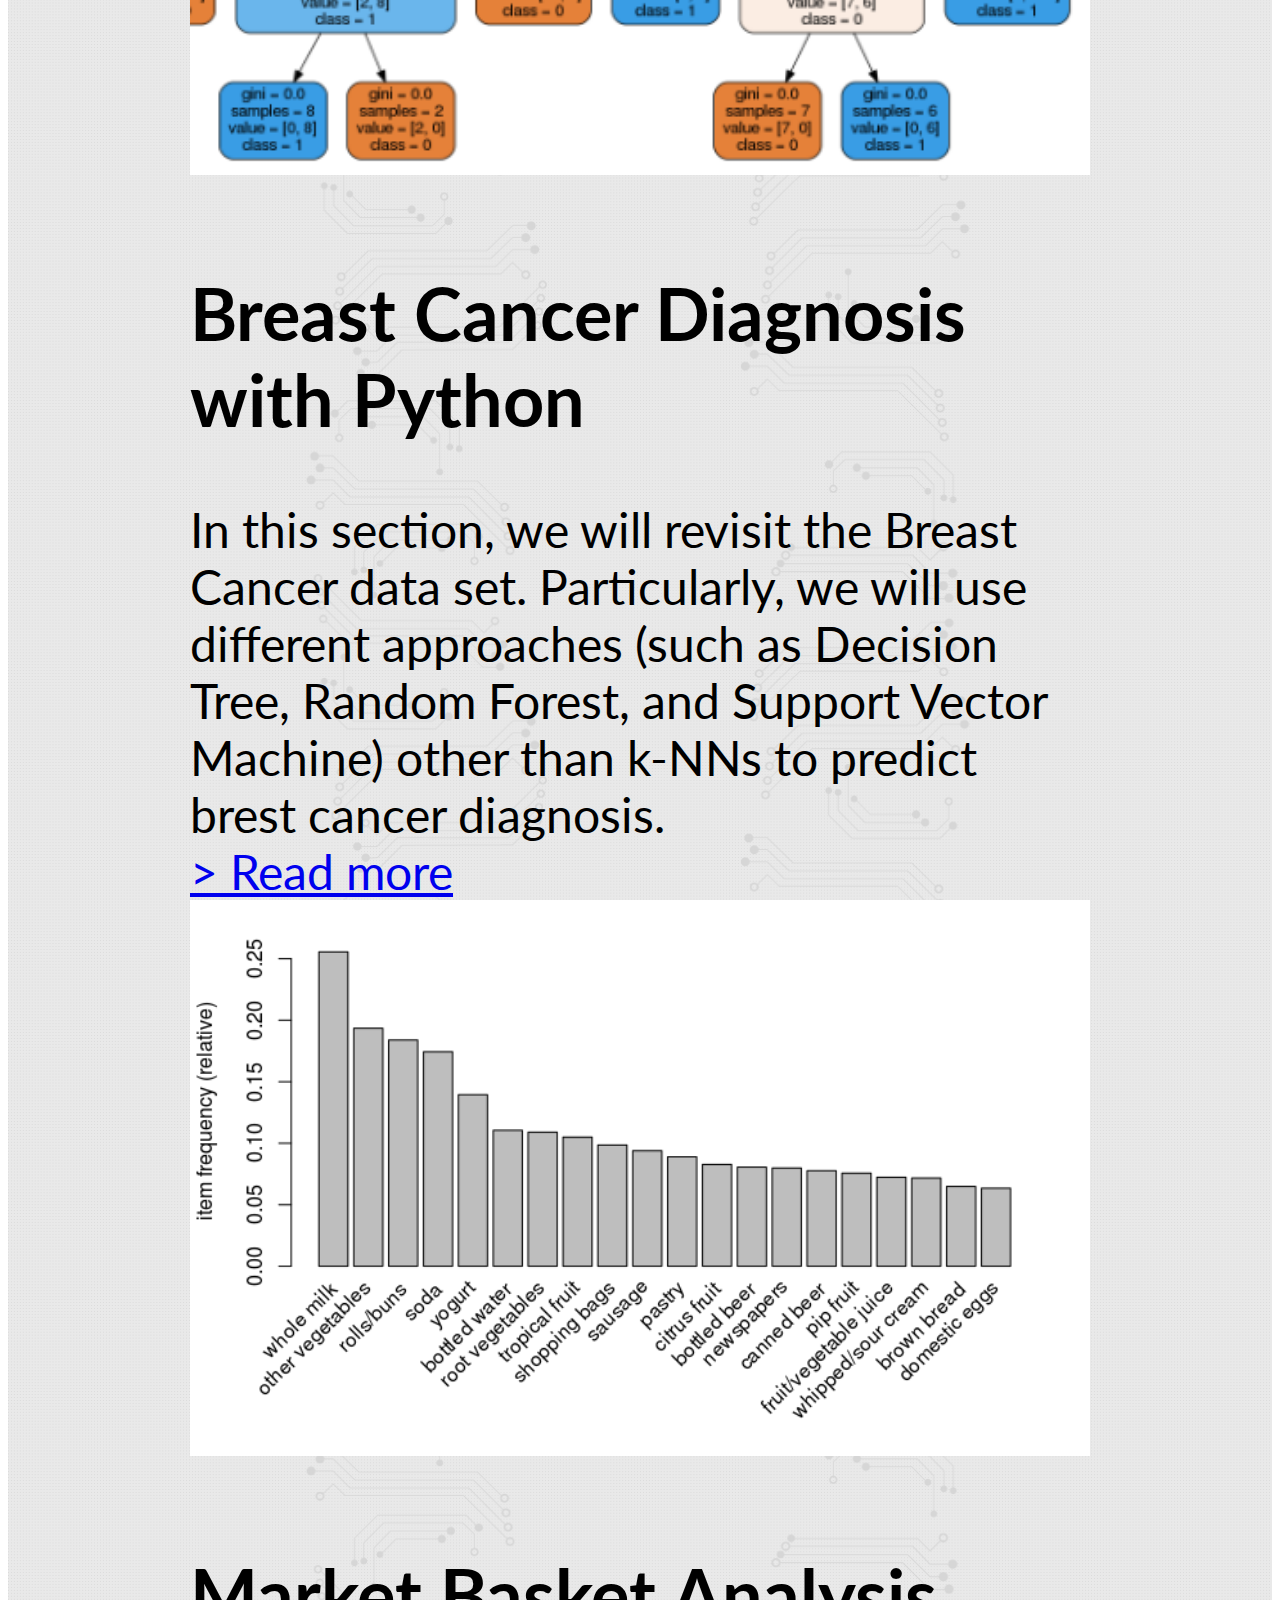
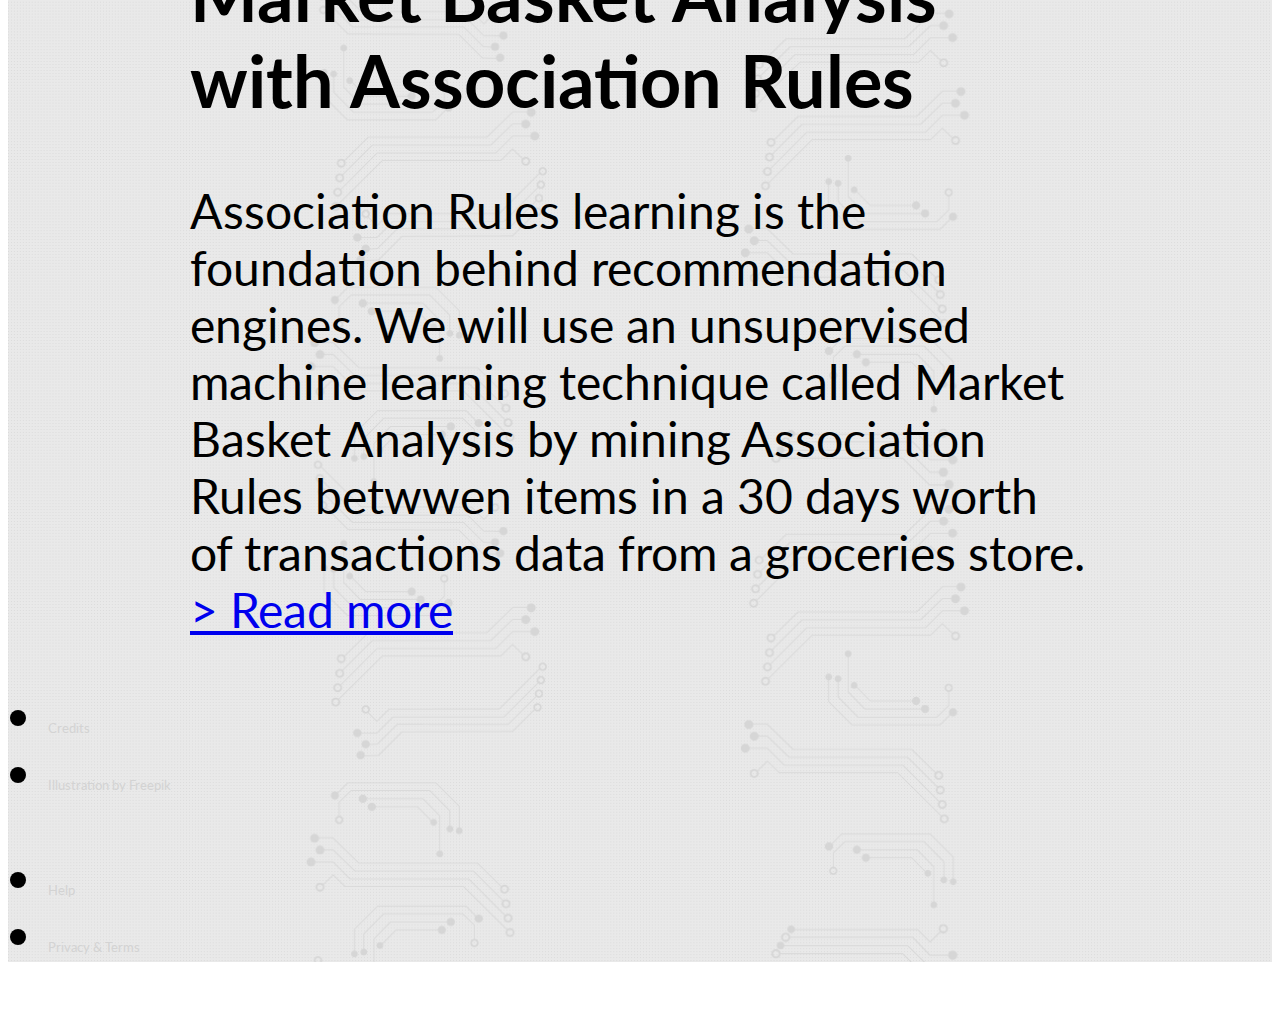
==== commit e6d9350f: "Added: Market Basket Analysis with Association Rules mining" ====
--- a/index.html
+++ b/index.html
@@ -178,6 +178,21 @@
                         <a class="mdl-button mdl-button--colored mdl-js-button mdl-js-ripple-effect mdl-button--accent" href="projects/Breast+Cancer+Diagnosis+with+Python.html">> Read more</a>
                     </div>
                 </div>
+                <!--****** groceries market basket analysis ******-->
+                <div class="mdl-cell mdl-card mdl-shadow--4dp portfolio-card animated fadeInUp">
+                    <div class="mdl-card__media" style="background: none">
+                        <img class="article-image" src=" images/groceries.png" border="0"  style="padding-bottom: 25px" alt="">
+                    </div>
+                    <div class="mdl-card__title">
+                        <h2 class="mdl-card__title-text">Market Basket Analysis with Association Rules</h2>
+                    </div>
+                    <div class="mdl-card__supporting-text">
+                        Association Rules learning is the foundation behind recommendation engines. We will use an unsupervised machine learning technique called Market Basket Analysis by mining Association Rules betwwen items in a 30 days worth of transactions data from a groceries store. 
+                    </div>
+                    <div class="mdl-card__actions mdl-card--border">
+                        <a class="mdl-button mdl-button--colored mdl-js-button mdl-js-ripple-effect mdl-button--accent" href="projects/%20identifying%20frequently%20purchased%20groceries%20with%20association%20rules.nb.html">> Read more</a>
+                    </div>
+                </div>
                 <!--****** more projects here ******-->
                 
                 
